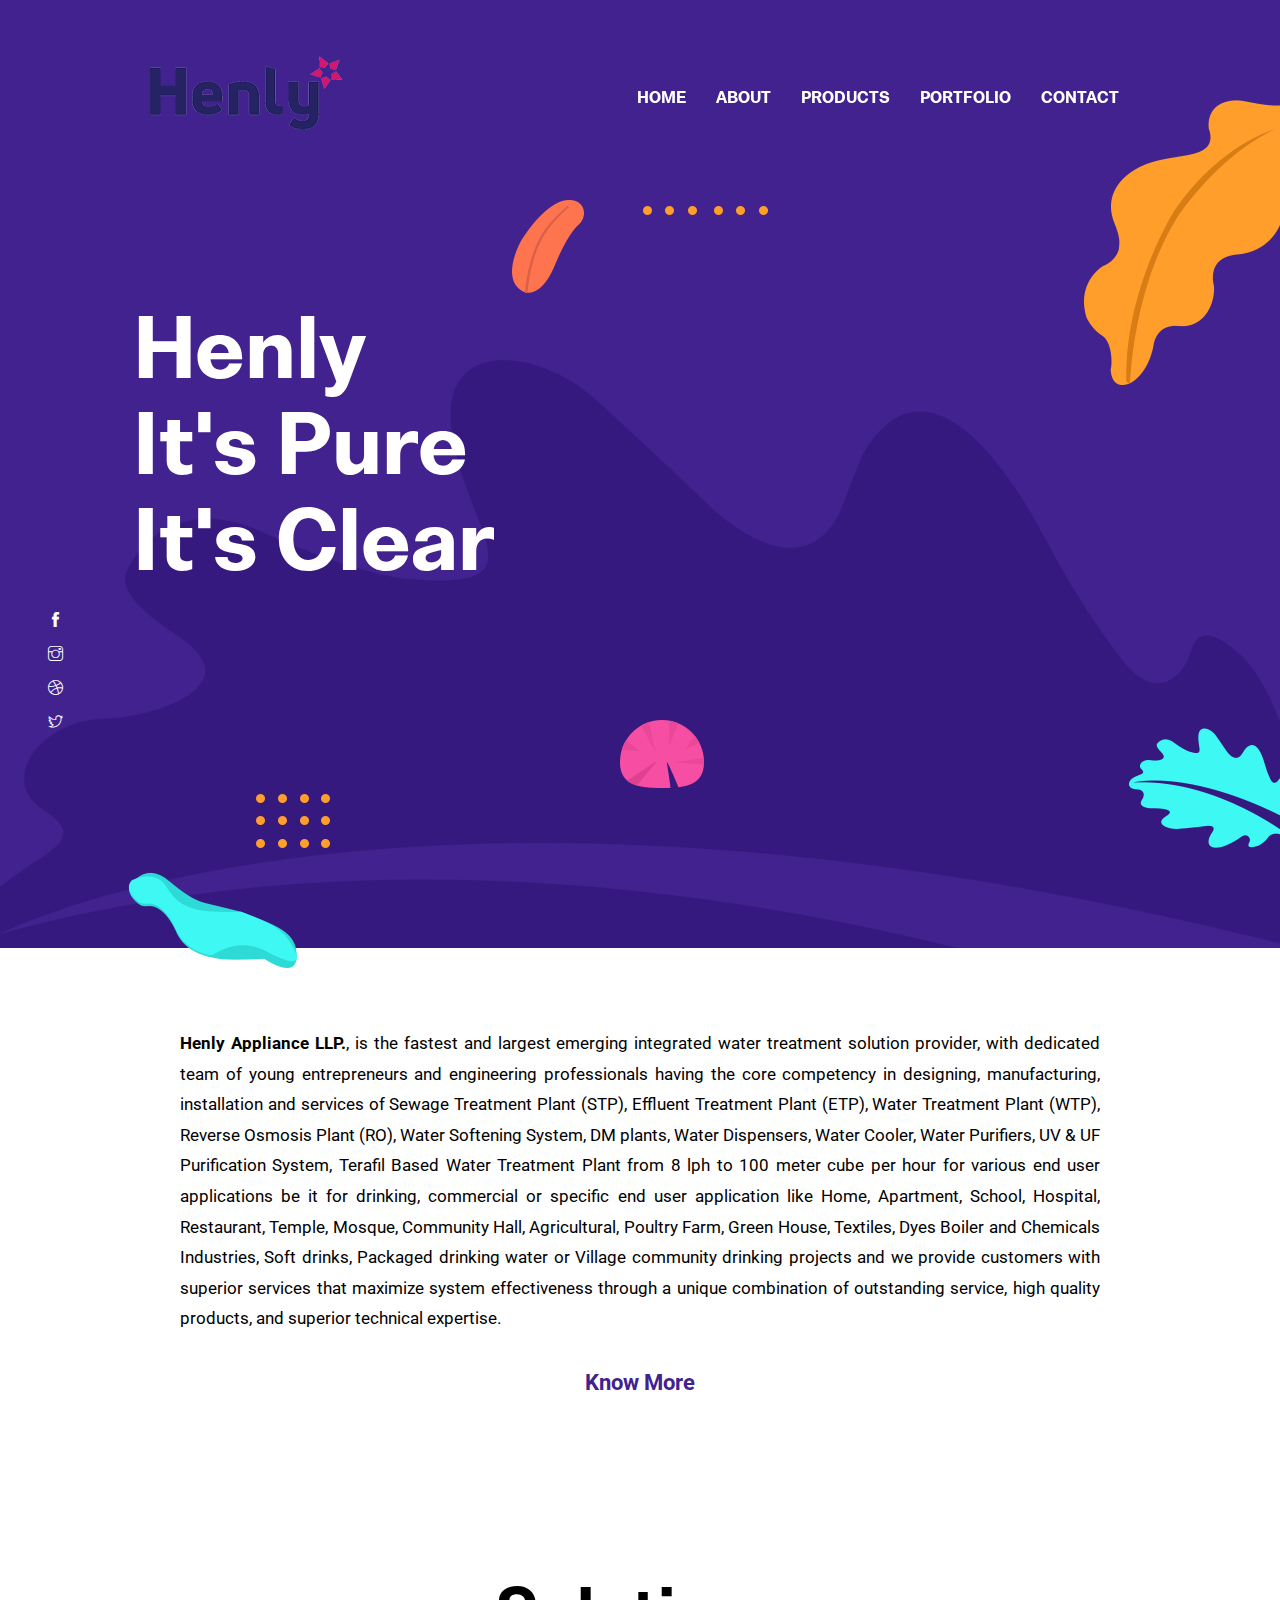
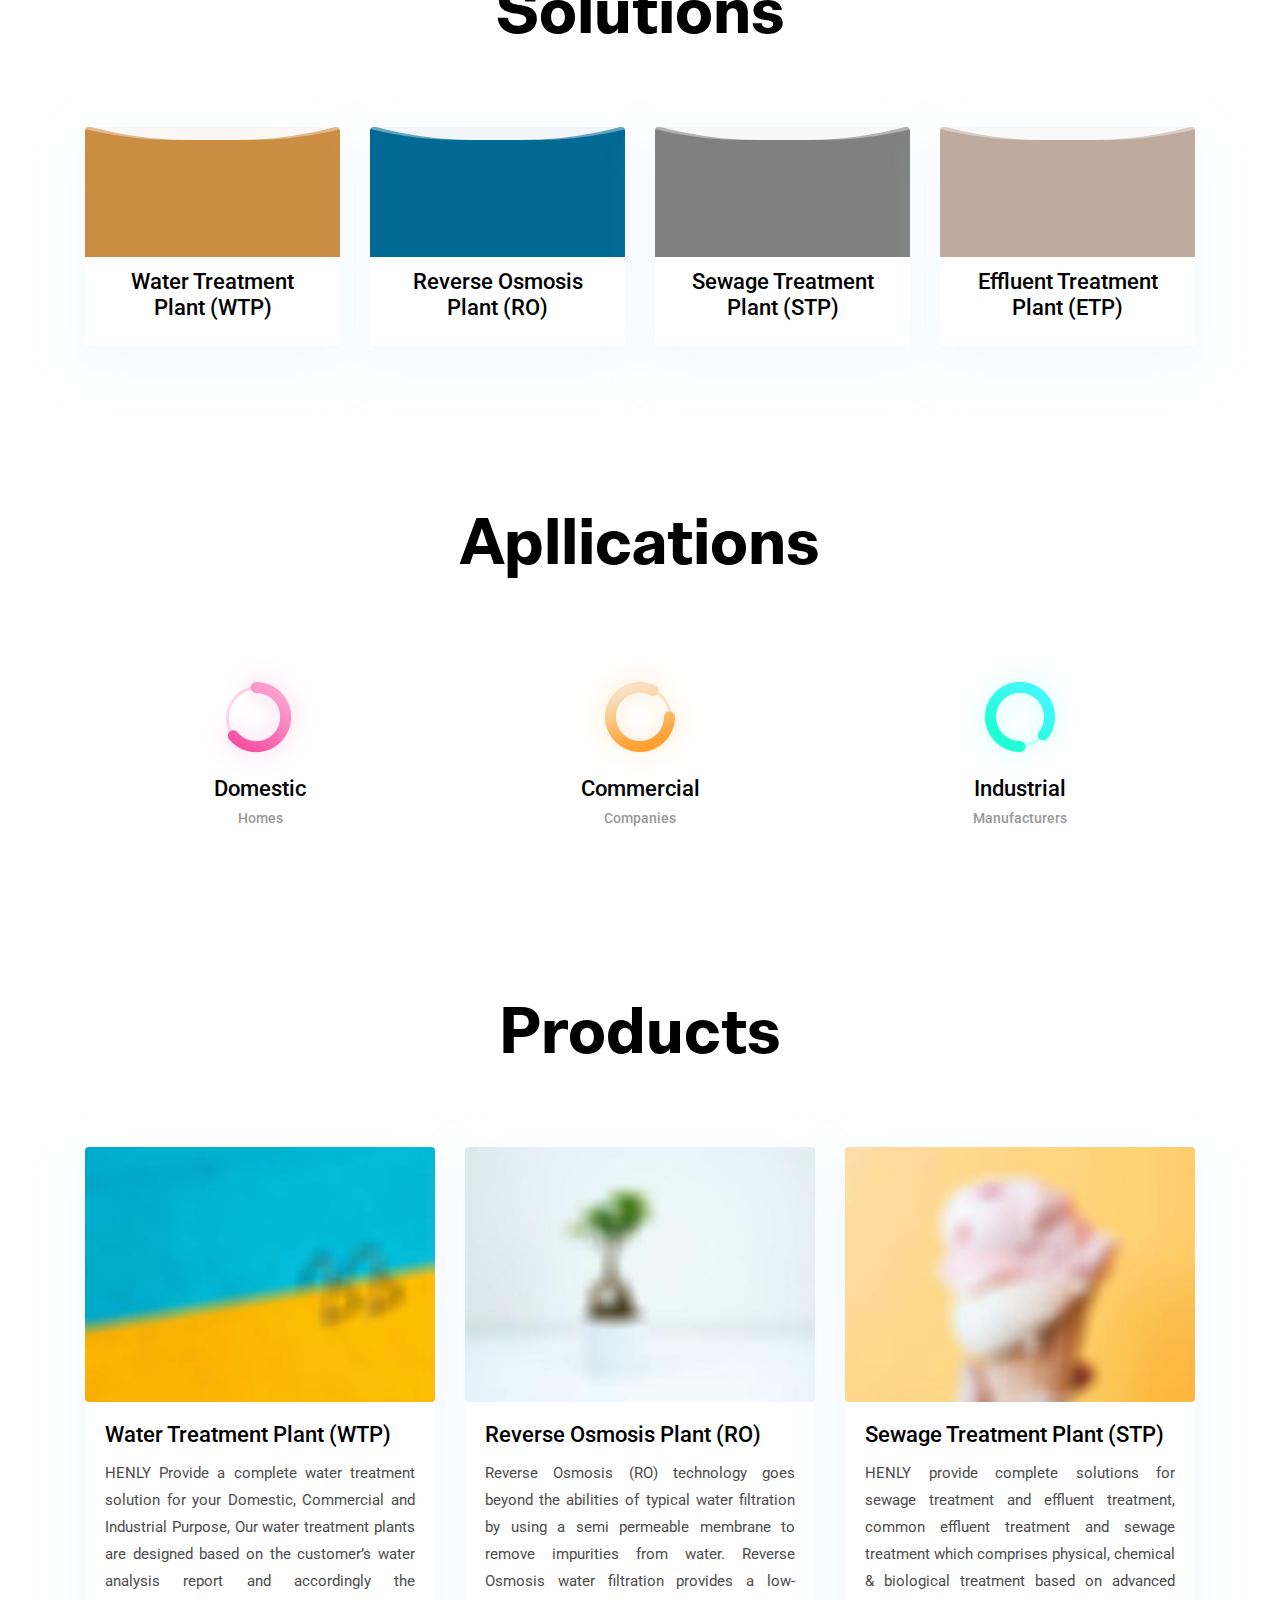
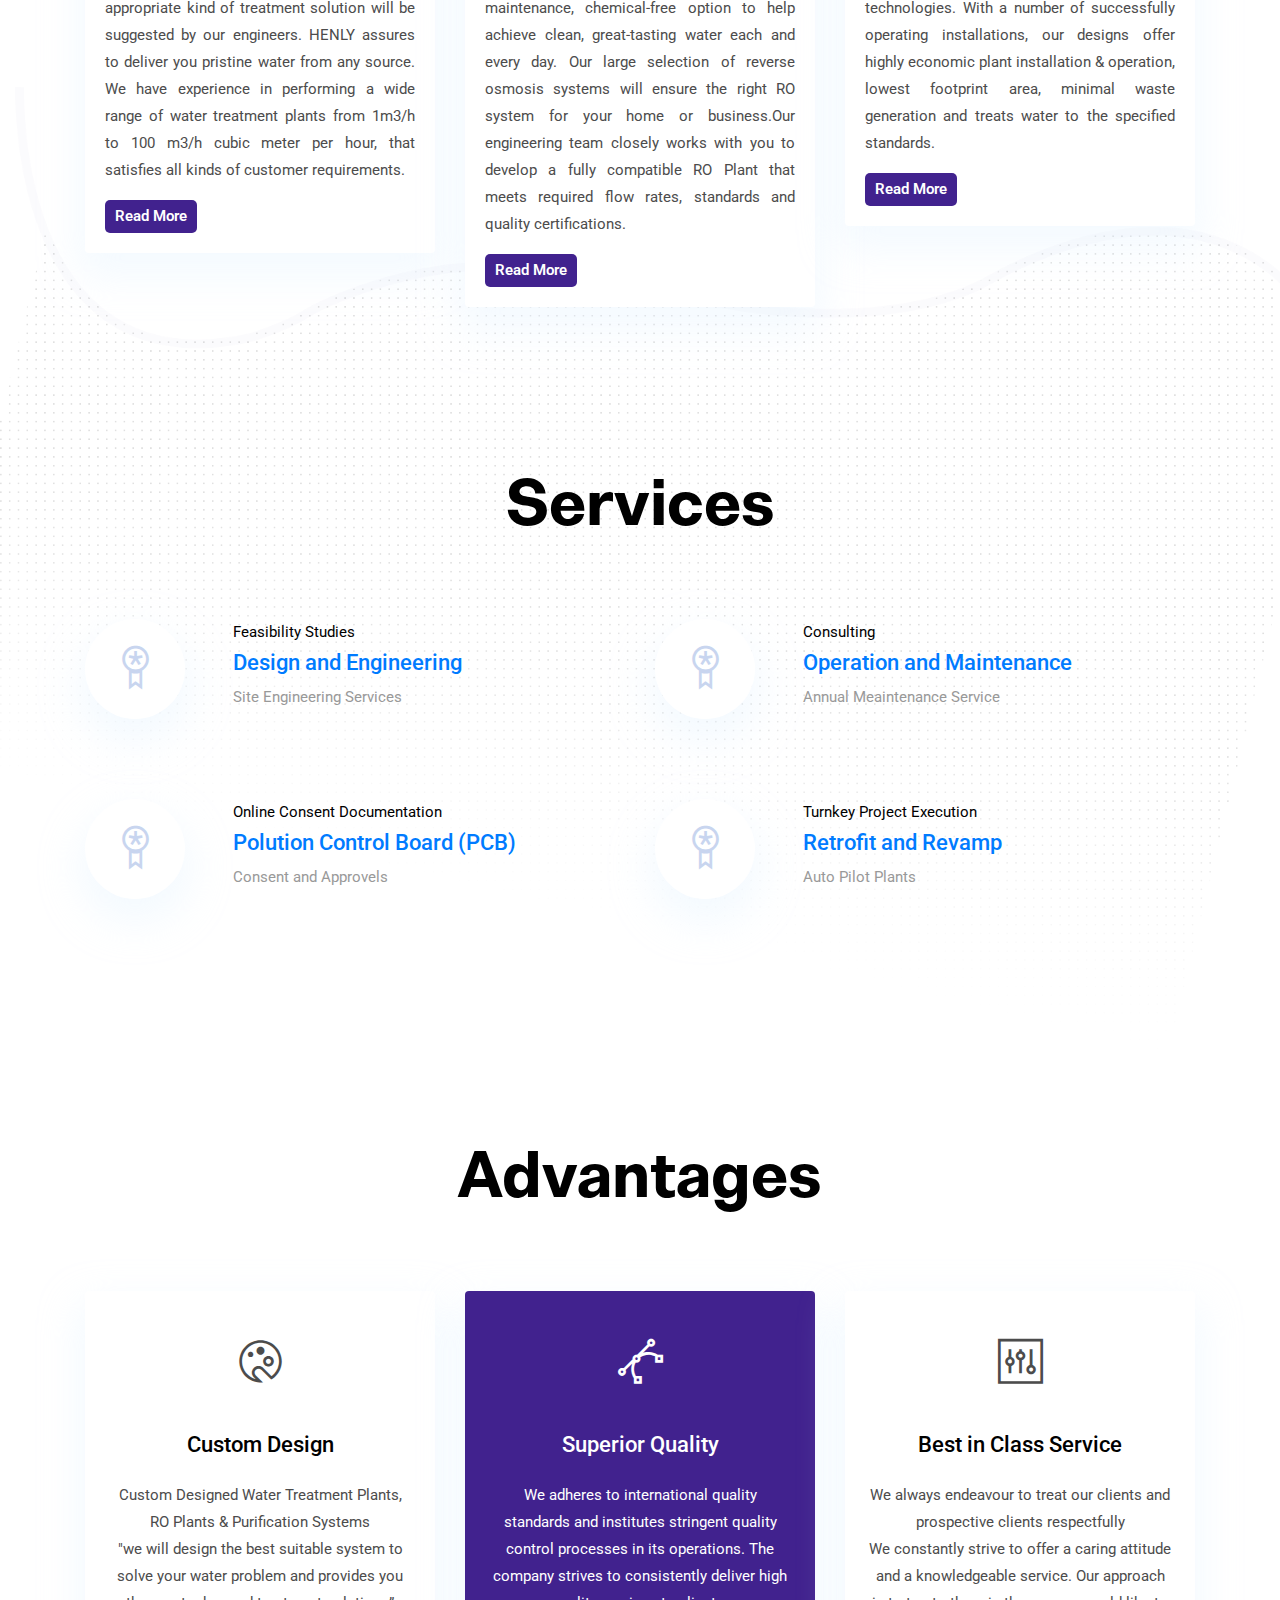
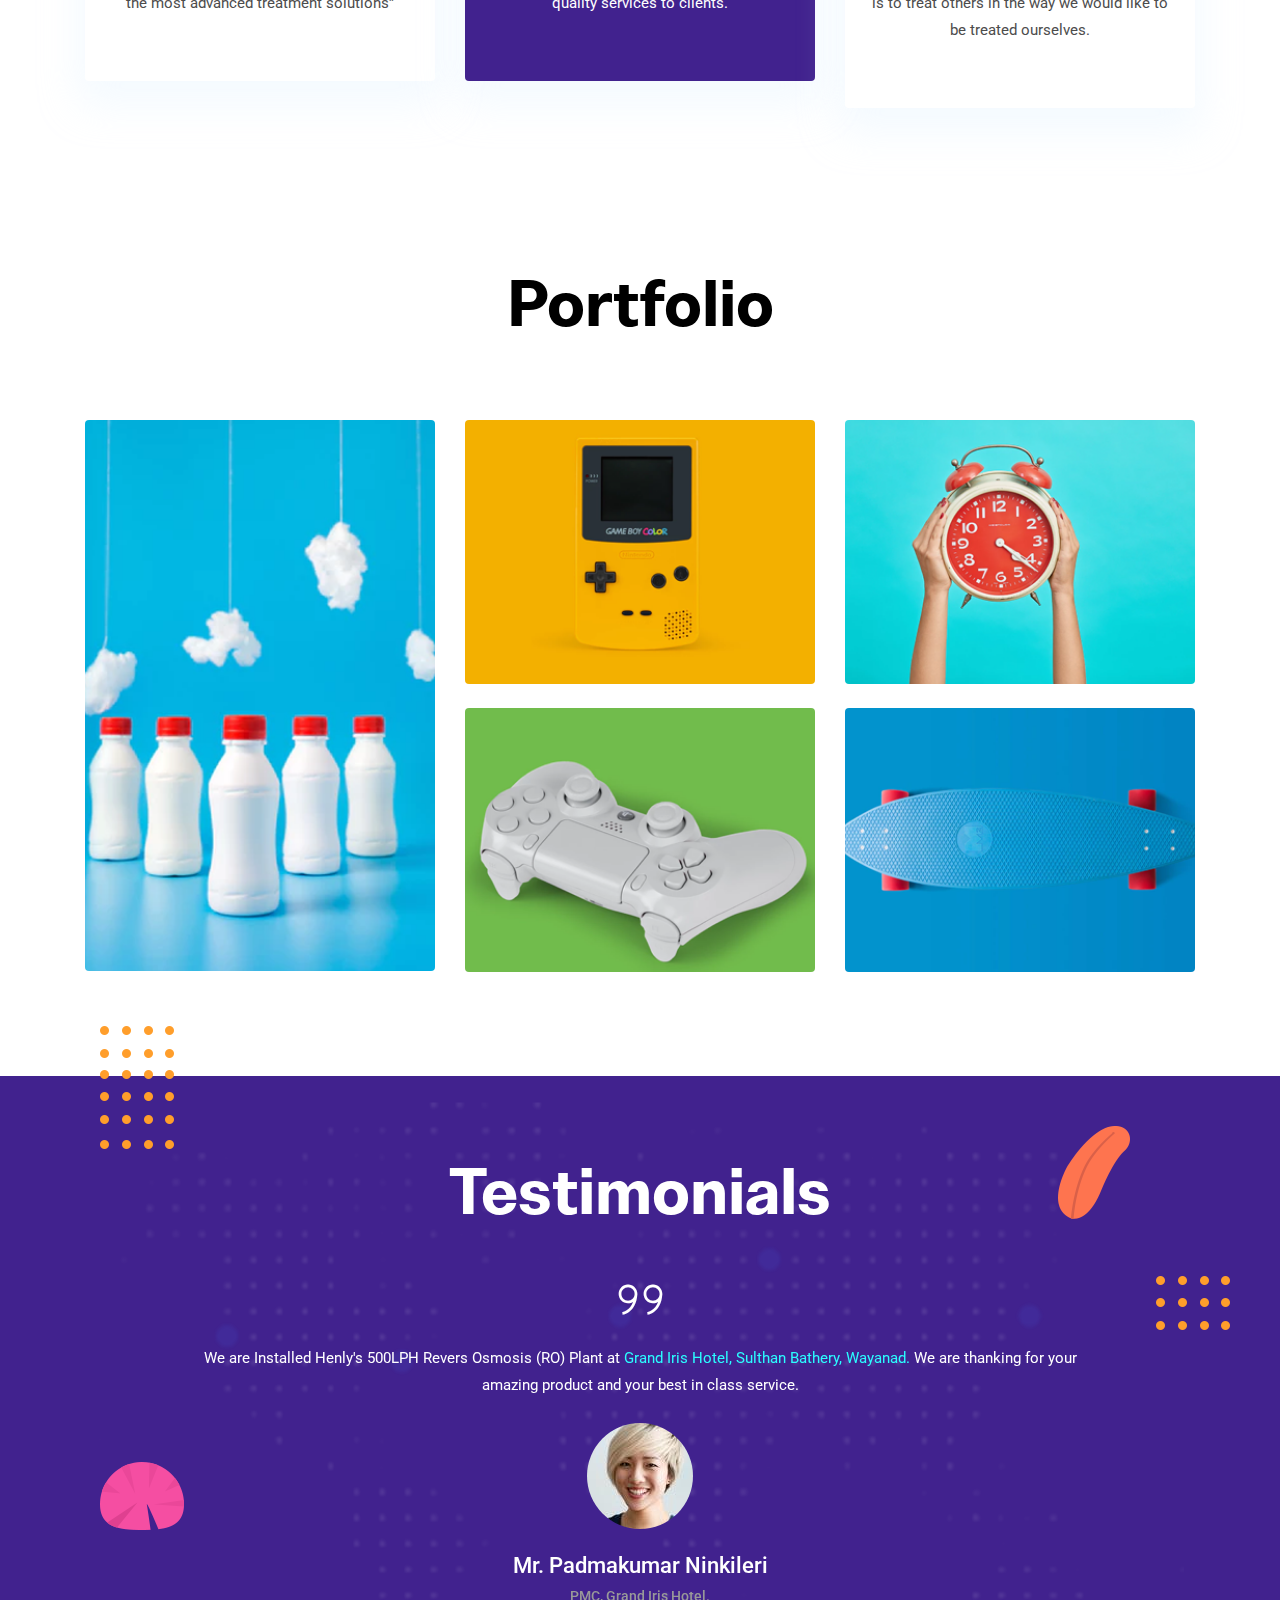
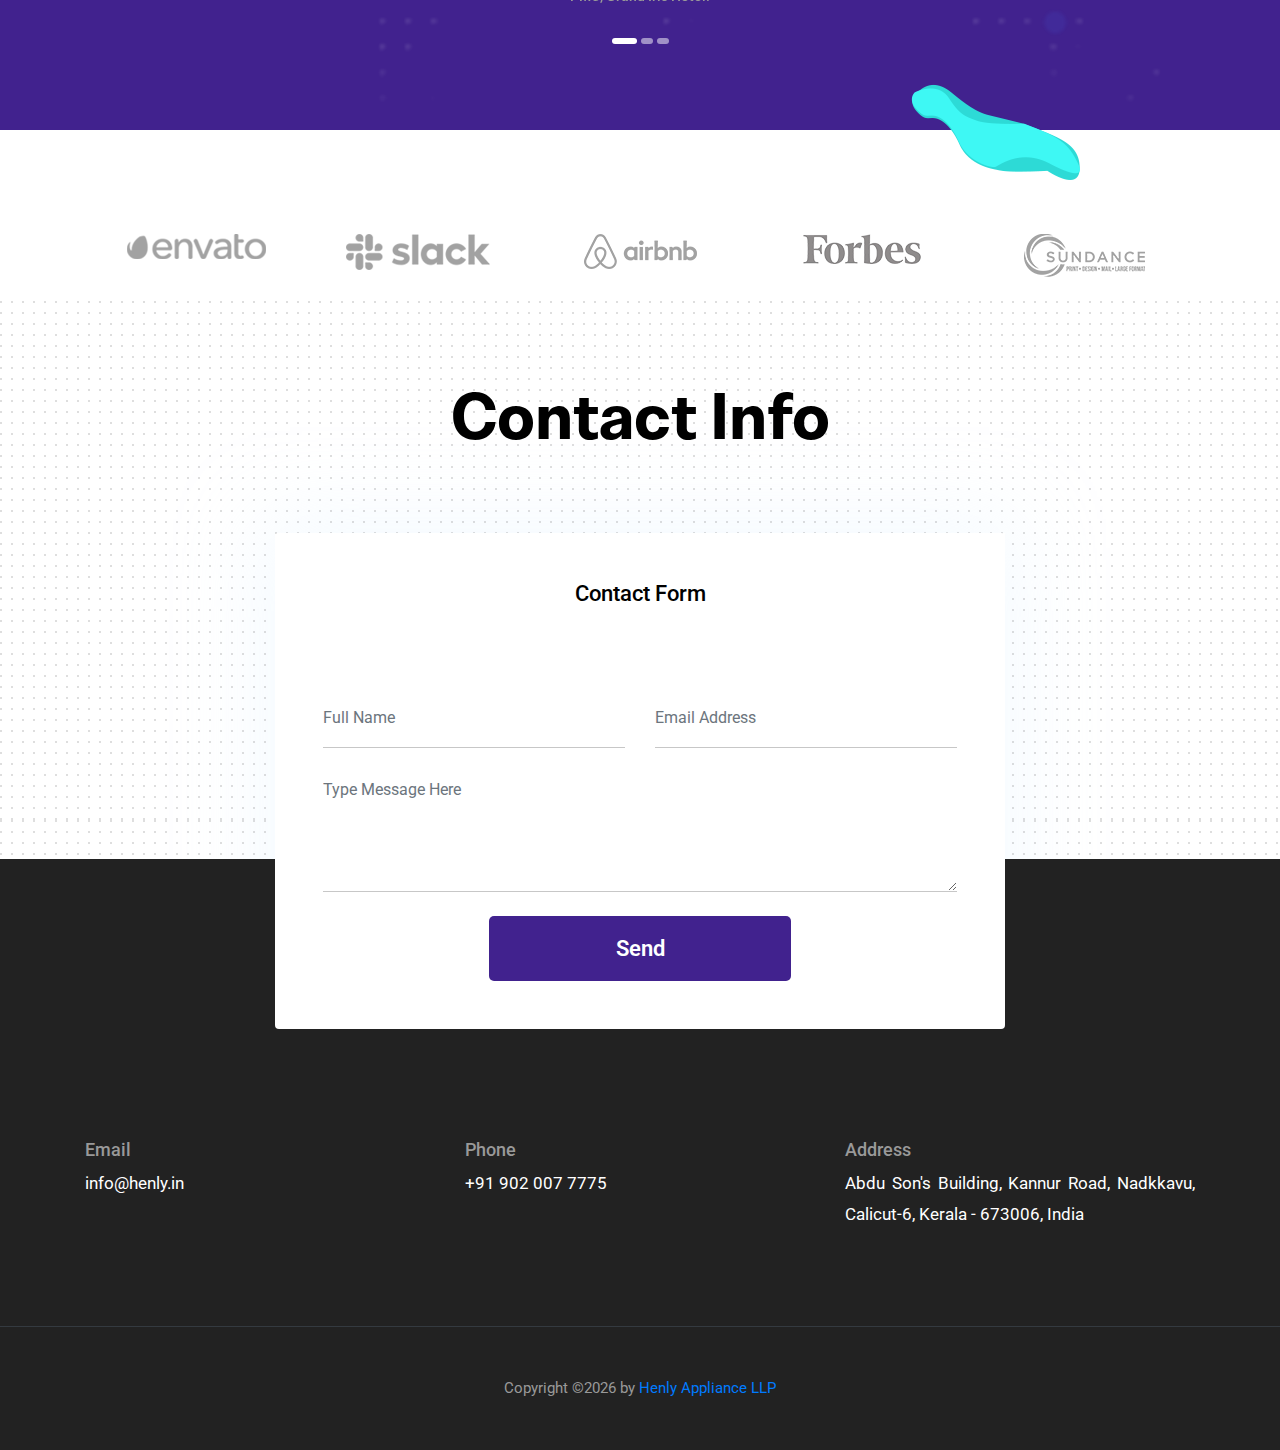
==== index.html @ 6d37acf7 "first commit" ====
<!DOCTYPE html>
<html lang="zxx">

<head>
  <meta charset="utf-8">
  <title>Henly | Home</title>

  <!-- mobile responsive meta -->
  <meta name="viewport" content="width=device-width, initial-scale=1">
  <meta name="viewport" content="width=device-width, initial-scale=1, maximum-scale=1">
  
  <!-- ** Plugins Needed for the Project ** -->
  <!-- Bootstrap -->
  <link rel="stylesheet" href="plugins/bootstrap/bootstrap.min.css">
  <!-- slick slider -->
  <link rel="stylesheet" href="plugins/slick/slick.css">
  <!-- themefy-icon -->
  <link rel="stylesheet" href="plugins/themify-icons/themify-icons.css">

  <!-- Main Stylesheet -->
  <link href="css/style.css" rel="stylesheet">
  
  <!--Favicon-->
  <link rel="shortcut icon" href="images/favicon.ico" type="image/x-icon">
  <link rel="icon" href="images/favicon.ico" type="image/x-icon">

</head>

<body>
  

<header class="navigation fixed-top">
  <nav class="navbar navbar-expand-lg navbar-dark">
    <a class="navbar-brand font-tertiary h3" href="index.html"><img src="images/logo 1.png" alt="Myself"></a>
    <button class="navbar-toggler" type="button" data-toggle="collapse" data-target="#navigation"
      aria-controls="navigation" aria-expanded="false" aria-label="Toggle navigation">
      <span class="navbar-toggler-icon"></span>
    </button>

    <div class="collapse navbar-collapse text-center" id="navigation">
      <ul class="navbar-nav ml-auto">
        <li class="nav-item active">
          <a class="nav-link" href="index.html">Home</a>
        </li>
        <li class="nav-item">
          <a class="nav-link" href="about.html">about</a>
        </li>
        <li class="nav-item">
          <a class="nav-link" href="products.html">Products</a>
        </li>
        <li class="nav-item">
          <a class="nav-link" href="portfolio.html">Portfolio</a>
        </li>
        <li class="nav-item">
          <a class="nav-link" href="contact.html">Contact</a>
        </li>
      </ul>
    </div>
  </nav>
</header>

<!-- hero area -->
<section class="hero-area bg-primary" id="parallax">
  <div class="container">
    <div class="row">
      <div class="col-lg-11 mx-auto">
        <h1 class="text-white font-tertiary">Henly <br>It's Pure <br> It's Clear</h1>
      </div>
    </div>
  </div>
  <div class="layer-bg w-100">
    <img class="img-fluid w-100" src="images/illustrations/leaf-bg.png" alt="bg-shape">
  </div>
  <div class="layer" id="l2">
    <img src="images/illustrations/dots-cyan.png" alt="bg-shape">
  </div>
  <div class="layer" id="l3">
    <img src="images/illustrations/leaf-orange.png" alt="bg-shape">
  </div>
  <div class="layer" id="l4">
    <img src="images/illustrations/dots-orange.png" alt="bg-shape">
  </div>
  <div class="layer" id="l5">
    <img src="images/illustrations/leaf-yellow.png" alt="bg-shape">
  </div>
  <div class="layer" id="l6">
    <img src="images/illustrations/leaf-cyan.png" alt="bg-shape">
  </div>
  <div class="layer" id="l7">
    <img src="images/illustrations/dots-group-orange.png" alt="bg-shape">
  </div>
  <div class="layer" id="l8">
    <img src="images/illustrations/leaf-pink-round.png" alt="bg-shape">
  </div>
  <div class="layer" id="l9">
    <img src="images/illustrations/leaf-cyan-2.png" alt="bg-shape">
  </div>
  <!-- social icon -->
  <ul class="list-unstyled ml-5 mt-3 position-relative zindex-1">
    <li class="mb-3"><a class="text-white" href="#"><i class="ti-facebook"></i></a></li>
    <li class="mb-3"><a class="text-white" href="#"><i class="ti-instagram"></i></a></li>
    <li class="mb-3"><a class="text-white" href="#"><i class="ti-dribbble"></i></a></li>
    <li class="mb-3"><a class="text-white" href="#"><i class="ti-twitter"></i></a></li>
  </ul>
  <!-- /social icon -->
</section>
<!-- /hero area -->

<!-- about -->
<section class="section">
  <div class="container">
    <div class="row">
      <div class="col-lg-10 mx-auto text-center">
        <p class="font-secondary paragraph-lg text-dark"><strong>Henly Appliance LLP.</strong>, is the fastest and largest 
          emerging integrated water treatment solution provider, with dedicated team of young entrepreneurs 
          and engineering professionals having the core competency in designing, manufacturing, installation 
          and services of Sewage Treatment Plant (STP), Effluent Treatment Plant (ETP), Water Treatment Plant 
          (WTP), Reverse Osmosis Plant (RO), Water Softening   System, DM plants, Water Dispensers, Water 
          Cooler, Water Purifiers, UV & UF Purification System, Terafil Based Water Treatment Plant from 
          8 lph to 100 meter cube per hour for various end user applications be it for drinking, commercial 
          or specific end user application like Home, Apartment, School, Hospital, Restaurant, Temple, Mosque, 
          Community Hall, Agricultural, Poultry Farm, Green House, Textiles, Dyes Boiler and Chemicals 
          Industries, Soft drinks, Packaged drinking water or Village community drinking projects and we 
          provide customers with superior  services that maximize system effectiveness through a unique 
          combination of outstanding service, high quality products, and superior technical expertise.</p>
        <a href="about.html" class="btn btn-transparent">know more</a>
      </div>
    </div>
  </div>
</section>
<!-- /about -->

<!-- skills -->
<section class="section">
  <div class="container">
    <div class="row">
      <div class="col-lg-12 text-center">
        <h2 class="section-title">Solutions</h2>
      </div>
      <div class="col-lg-3 col-sm-6 mb-4 mb-lg-0">
        <div class="card shadow text-center">
          <div class="position-relative rounded-top progress-wrapper" data-color="#ca8d42">
            <div class="wave" data-progress="90%"></div>
          </div>
          <div class="card-footer bg-white">
            <h4 class="card-title">Water Treatment Plant (WTP)</h4>
          </div>
        </div>
      </div>
      <div class="col-lg-3 col-sm-6 mb-4 mb-lg-0">
        <div class="card shadow text-center">
          <div class="position-relative rounded-top progress-wrapper" data-color="#006994">
            <div class="wave" data-progress="90%"></div>
          </div>
          <div class="card-footer bg-white">
            <h4 class="card-title">Reverse Osmosis Plant (RO)</h4>
          </div>
        </div>
      </div>
      <div class="col-lg-3 col-sm-6 mb-4 mb-lg-0">
        <div class="card shadow text-center">
          <div class="position-relative rounded-top progress-wrapper" data-color="#808080">
            <div class="wave" data-progress="90%"></div>
          </div>
          <div class="card-footer bg-white">
            <h4 class="card-title">Sewage Treatment Plant (STP)</h4>
          </div>
        </div>
      </div>
      <div class="col-lg-3 col-sm-6 mb-4 mb-lg-0">
        <div class="card shadow text-center">
          <div class="position-relative rounded-top progress-wrapper" data-color="#bfab9e">
            <div class="wave" data-progress="90%"></div>
          </div>
          <div class="card-footer bg-white">
            <h4 class="card-title">Effluent Treatment Plant (ETP)</h4>
          </div>
        </div>
      </div>
    </div>
  </div>
</section>
<!-- /skills -->

<!-- experience -->
<section class="section">
  <div class="container">
    <div class="row justify-content-around">
      <div class="col-lg-12 text-center">
        <h2 class="section-title">Apllications</h2>
      </div>
      <div class="col-lg-3 col-md-4 text-center">
        <img src="images/experience/icon-1.png" alt="icon">
        <p class="mb-0"></p>
        <h4>Domestic</h4>
        <h6 class="text-light">Homes</h6>
      </div>
      <div class="col-lg-3 col-md-4 text-center">
        <img src="images/experience/icon-2.png" alt="icon">
        <p class="mb-0"></p>
        <h4>Commercial</h4>
        <h6 class="text-light">Companies</h6>
      </div>
      <div class="col-lg-3 col-md-4 text-center">
        <img src="images/experience/icon-3.png" alt="icon">
        <p class="mb-0"></p>
        <h4>Industrial</h4>
        <h6 class="text-light">Manufacturers</h6>
      </div>
    </div>
  </div>
</section>
<!-- ./experience -->

<!-- blog -->
<section class="section">
  <div class="container">
    <div class="row">
      <div class="col-12 text-center">
        <h2 class="section-title">Products</h2>
      </div>
      <div class="col-lg-4 col-sm-6 mb-4 mb-lg-0">
        <article class="card shadow">
          <img class="rounded card-img-top" src="images/blog/post-3.jpg" alt="post-thumb">
          <div class="card-body">
            <h4 class="card-title"><a class="text-dark" href="Product-WTP.html">Water Treatment Plant (WTP)</a>
            </h4>
            <p class="cars-text">HENLY Provide a complete water treatment solution for your Domestic, Commercial and  
              Industrial Purpose, Our water treatment plants are designed based on the customer’s water analysis report and 
              accordingly the appropriate kind of treatment solution will be suggested by our engineers. HENLY assures 
              to deliver you pristine water from any source. We have experience in performing a wide range of water 
              treatment plants from 1m3/h to 100 m3/h cubic meter per hour,  that satisfies all kinds of customer
               requirements. </p>
            <a href="Product-WTP.html" class="btn btn-xs btn-primary">Read More</a>
          </div>
        </article>
      </div>
      <div class="col-lg-4 col-sm-6 mb-4 mb-lg-0">
        <article class="card shadow">
          <img class="rounded card-img-top" src="images/blog/post-4.jpg" alt="post-thumb">
          <div class="card-body">
            <h4 class="card-title"><a class="text-dark" href="Product-RO.html">Reverse Osmosis Plant (RO)</a>
            </h4>
            <p class="cars-text">Reverse Osmosis (RO) technology goes beyond the abilities of typical water 
              filtration by using a semi permeable membrane to remove impurities from water. Reverse Osmosis 
              water filtration provides a low-maintenance, chemical-free option to help achieve clean, 
              great-tasting water each and every day. Our large selection of reverse osmosis systems will ensure 
              the right RO system for your home or business.Our engineering team closely works with you to 
              develop a fully compatible RO Plant that meets required flow rates, standards and quality 
              certifications.</p>
            <a href="Product-RO.html" class="btn btn-xs btn-primary">Read More</a>
          </div>
        </article>
      </div>
      <div class="col-lg-4 col-sm-6 mb-4 mb-lg-0">
        <article class="card shadow">
          <img class="rounded card-img-top" src="images/blog/post-2.jpg" alt="post-thumb">
          <div class="card-body">
            <h4 class="card-title"><a class="text-dark" href="Product-STP.html">Sewage Treatment Plant (STP)</a>
            </h4>
            <p class="cars-text">HENLY provide complete solutions for sewage treatment and effluent treatment, 
              common effluent treatment and sewage treatment which comprises physical, chemical & biological 
              treatment based on advanced technologies. With a number of successfully operating installations, 
              our designs offer highly economic plant installation & operation, lowest footprint area, minimal 
              waste generation and treats water to the specified standards.</p>
            <a href="Product-STP.html" class="btn btn-xs btn-primary">Read More</a>
          </div>
        </article>
      </div>
    </div>
  </div>
</section>
<!-- /blog -->

<!-- education -->
<section class="section position-relative">
  <div class="container">
    <div class="row">
      <div class="col-lg-12 text-center">
        <h2 class="section-title">Services</h2>
      </div>
      <div class="col-lg-6 col-md-6 mb-80">
        <div class="d-flex">
          <div class="mr-lg-5 mr-3">
            <i class="ti-medall icon icon-light icon-bg bg-white shadow rounded-circle d-block"></i>
          </div>
          <div>
            <p class="text-dark mb-1">Feasibility Studies</p>
            <h4><a href="services.html">Design and Engineering</a></h4>
            <p class="mb-0 text-light">Site Engineering Services</p>
          </div>
        </div>
      </div>
      <div class="col-lg-6 col-md-6 mb-80">
        <div class="d-flex">
          <div class="mr-lg-5 mr-3">
            <i class="ti-medall icon icon-light icon-bg bg-white shadow rounded-circle d-block"></i>
          </div>
          <div>
            <p class="text-dark mb-1">Consulting</p>
            <h4><a href="services.html">Operation and Maintenance</a></h4>
            <p class="mb-0 text-light">Annual Meaintenance Service</p>
          </div>
        </div>
      </div>
      <div class="col-lg-6 col-md-6 mb-80">
        <div class="d-flex">
          <div class="mr-lg-5 mr-3">
            <i class="ti-medall icon icon-light icon-bg bg-white shadow rounded-circle d-block"></i>
          </div>
          <div>
            <p class="text-dark mb-1">Online Consent Documentation</p>
            <h4><a href="services.html">Polution Control Board (PCB)</a></h4>
            <p class="mb-0 text-light">Consent and Approvels</p>
          </div>
        </div>
      </div>
      <div class="col-lg-6 col-md-6 mb-80">
        <div class="d-flex">
          <div class="mr-lg-5 mr-3">
            <i class="ti-medall icon icon-light icon-bg bg-white shadow rounded-circle d-block"></i>
          </div>
          <div>
            <p class="text-dark mb-1">Turnkey Project Execution</p>
            <h4><a href="services.html">Retrofit and Revamp</a></h4>
            <p class="mb-0 text-light">Auto Pilot Plants</p>
          </div>
        </div>
      </div>
    </div>
  </div>
  <!-- bg image -->
  <img class="img-fluid edu-bg-image w-100" src="images/backgrounds/education-bg.png" alt="bg-image">
</section>
<!-- /education -->

<!-- services -->
<section class="section">
  <div class="container">
    <div class="row">
      <div class="col-12 text-center">
        <h2 class="section-title">Advantages</h2>
      </div>
      <div class="col-md-4 mb-4 mb-md-0">
        <div class="card hover-shadow shadow">
          <div class="card-body text-center px-4 py-5">
            <i class="ti-palette icon mb-5 d-inline-block"></i>
            <h4 class="mb-4">Custom Design</h4>
            <p>Custom Designed Water Treatment Plants, RO Plants & Purification Systems<br>
              "we will design the best suitable system to solve your water problem and provides you the most 
              advanced treatment solutions”<br>

            </p>
          </div>
        </div>
      </div>
      <div class="col-md-4 mb-4 mb-md-0">
        <div class="card active-bg-primary hover-shadow shadow">
          <div class="card-body text-center px-4 py-5">
            <i class="ti-vector icon mb-5 d-inline-block"></i>
            <h4 class="mb-4">Superior Quality</h4>
            <p>We adheres to international quality standards and institutes stringent quality control 
              processes in its operations. The company strives to consistently deliver high quality services 
              to clients. </p>
          </div>
        </div>
      </div>
      <div class="col-md-4 mb-4 mb-md-0">
        <div class="card hover-shadow shadow">
          <div class="card-body text-center px-4 py-5">
            <i class="ti-panel icon mb-5 d-inline-block"></i>
            <h4 class="mb-4">Best in Class Service</h4>
            <p>We always endeavour to treat our clients and prospective clients respectfully <br>
              We constantly strive to offer a caring attitude and a knowledgeable service.  Our approach is to treat others 
              in the way we would like to be treated ourselves.</p>
          </div>
        </div>
      </div>
    </div>
  </div>
</section>
<!-- /services -->

<!-- portfolio -->
<section class="section">
  <div class="container">
    <div class="row">
      <div class="col-12 text-center">
        <h2 class="section-title">Portfolio</h2>
      </div>
    </div>
    <div class="row shuffle-wrapper">
      <div class="col-lg-4 col-6 mb-4 shuffle-item">
        <div class="position-relative rounded hover-wrapper">
          <img src="images/portfolio/item-1.png" alt="portfolio-image" class="img-fluid rounded w-100">
          <div class="hover-overlay">
            <div class="hover-content">
              <a class="btn btn-light btn-sm" href="project-single.html">view project</a>
            </div>
          </div>
        </div>
      </div>
      <div class="col-lg-4 col-6 mb-4 shuffle-item">
        <div class="position-relative rounded hover-wrapper">
          <img src="images/portfolio/item-2.png" alt="portfolio-image" class="img-fluid rounded w-100">
          <div class="hover-overlay">
            <div class="hover-content">
              <a class="btn btn-light btn-sm" href="project-single.html">view project</a>
            </div>
          </div>
        </div>
      </div>
      <div class="col-lg-4 col-6 mb-4 shuffle-item">
        <div class="position-relative rounded hover-wrapper">
          <img src="images/portfolio/item-3.png" alt="portfolio-image" class="img-fluid rounded w-100">
          <div class="hover-overlay">
            <div class="hover-content">
              <a class="btn btn-light btn-sm" href="project-single.html">view project</a>
            </div>
          </div>
        </div>
      </div>
      <div class="col-lg-4 col-6 mb-4 shuffle-item">
        <div class="position-relative rounded hover-wrapper">
          <img src="images/portfolio/item-4.png" alt="portfolio-image" class="img-fluid rounded w-100">
          <div class="hover-overlay">
            <div class="hover-content">
              <a class="btn btn-light btn-sm" href="project-single.html">view project</a>
            </div>
          </div>
        </div>
      </div>
      <div class="col-lg-4 col-6 mb-4 shuffle-item">
        <div class="position-relative rounded hover-wrapper">
          <img src="images/portfolio/item-5.png" alt="portfolio-image" class="img-fluid rounded w-100">
          <div class="hover-overlay">
            <div class="hover-content">
              <a class="btn btn-light btn-sm" href="project-single.html">view project</a>
            </div>
          </div>
        </div>
      </div>
    </div>
  </div>
</section>
<!-- /portfolio -->

<!-- testimonial -->
<section class="section bg-primary position-relative testimonial-bg-shapes">
  <div class="container">
    <div class="row">
      <div class="col-12 text-center">
        <h2 class="section-title text-white mb-5">Testimonials</h2>
      </div>
      <div class="col-lg-10 mx-auto testimonial-slider">
        <!-- slider-item -->
        <div class="text-center testimonial-content">
          <i class="ti-quote-right text-white icon mb-4 d-inline-block"></i>
          <p class="text-white mb-4"> We are Installed Henly's 500LPH Revers Osmosis (RO) Plant at <strong>
            Grand Iris Hotel, Sulthan Bathery, Wayanad.</strong> We are thanking for your amazing product and 
            your best in class service.</p>
          <img class="img-fluid rounded-circle mb-4 d-inline-block" src="images/testimonial/client-1.png"
            alt="client-image">
          <h4 class="text-white">Mr. Padmakumar Ninkileri</h4>
          <h6 class="text-light mb-4">PMC, Grand Iris Hotel.</h6>
        </div>
        <!-- slider-item -->
        <div class="text-center testimonial-content">
          <i class="ti-quote-right text-white icon mb-4 d-inline-block"></i>
          <p class="text-white mb-4">Henly Appliance LLP is Commissioned 40KLD Sewage Treatment Plant at
             <strong>Igniva Hotel Cum Resorts at Calicut Airport </strong> We thanking your dedicative service.</p>
          <img class="img-fluid rounded-circle mb-4 d-inline-block" src="images/testimonial/client-1.png"
            alt="client-image">
          <h4 class="text-white">Mr. Nijesh</h4>
          <h6 class="text-light mb-4">CEO, Founder, Igniva Hotel Cum Resorts.</h6>
        </div>
        <!-- slider-item -->
        <div class="text-center testimonial-content">
          <i class="ti-quote-right text-white icon mb-4 d-inline-block"></i>
          <p class="text-white mb-4">We appriciate your quality product of Water Treatment Plant (WTP) which hasbeen installed at
            <strong>My newly constructed Villas at Calicut</strong> we are happy and thankfull on your product and services
          which you are assured to us.</p>
          <img class="img-fluid rounded-circle mb-4 d-inline-block" src="images/testimonial/client-1.png"
            alt="client-image">
          <h4 class="text-white">Mr. Abdulla Wakafi</h4>
          <h6 class="text-light mb-4">House Owner</h6>
        </div>
      </div>
    </div>
  </div>
  <!-- bg shapes -->
  <img src="images/backgrounds/map.png" alt="map" class="img-fluid bg-map">
  <img src="images/illustrations/dots-group-v.png" alt="bg-shape" class="img-fluid bg-shape-1">
  <img src="images/illustrations/leaf-orange.png" alt="bg-shape" class="img-fluid bg-shape-2">
  <img src="images/illustrations/dots-group-sm.png" alt="bg-shape" class="img-fluid bg-shape-3">
  <img src="images/illustrations/leaf-pink-round.png" alt="bg-shape" class="img-fluid bg-shape-4">
  <img src="images/illustrations/leaf-cyan.png" alt="bg-shape" class="img-fluid bg-shape-5">
</section>
<!-- /testimonial -->

<!-- client logo slider -->
<section class="section pb-0">
  <div class="container">
    <div class="client-logo-slider d-flex align-items-center">
      <a href="#" class="text-center d-block outline-0 p-4"><img class="d-unset img-fluid"
          src="images/clients-logo/client-logo-1.png" alt="client-logo"></a>
      <a href="#" class="text-center d-block outline-0 p-4"><img class="d-unset img-fluid"
          src="images/clients-logo/client-logo-2.png" alt="client-logo"></a>
      <a href="#" class="text-center d-block outline-0 p-4"><img class="d-unset img-fluid"
          src="images/clients-logo/client-logo-3.png" alt="client-logo"></a>
      <a href="#" class="text-center d-block outline-0 p-4"><img class="d-unset img-fluid"
          src="images/clients-logo/client-logo-4.png" alt="client-logo"></a>
      <a href="#" class="text-center d-block outline-0 p-4"><img class="d-unset img-fluid"
          src="images/clients-logo/client-logo-5.png" alt="client-logo"></a>
      <a href="#" class="text-center d-block outline-0 p-4"><img class="d-unset img-fluid"
          src="images/clients-logo/client-logo-1.png" alt="client-logo"></a>
      <a href="#" class="text-center d-block outline-0 p-4"><img class="d-unset img-fluid"
          src="images/clients-logo/client-logo-2.png" alt="client-logo"></a>
      <a href="#" class="text-center d-block outline-0 p-4"><img class="d-unset img-fluid"
          src="images/clients-logo/client-logo-3.png" alt="client-logo"></a>
      <a href="#" class="text-center d-block outline-0 p-4"><img class="d-unset img-fluid"
          src="images/clients-logo/client-logo-4.png" alt="client-logo"></a>
      <a href="#" class="text-center d-block outline-0 p-4"><img class="d-unset img-fluid"
          src="images/clients-logo/client-logo-5.png" alt="client-logo"></a>
    </div>
  </div>
</section>
<!-- /client logo slider -->

<!-- contact -->
<section class="section section-on-footer" data-background="images/backgrounds/bg-dots.png">
  <div class="container">
    <div class="row">
      <div class="col-12 text-center">
        <h2 class="section-title">Contact Info</h2>
      </div>
      <div class="col-lg-8 mx-auto">
        <div class="bg-white rounded text-center p-5 shadow-down">
          <h4 class="mb-80">Contact Form</h4>
          <form action="#" class="row">
            <div class="col-md-6">
              <input type="text" id="name" name="name" placeholder="Full Name" class="form-control px-0 mb-4">
            </div>
            <div class="col-md-6">
              <input type="email" id="email" name="email" placeholder="Email Address" class="form-control px-0 mb-4">
            </div>
            <div class="col-12">
              <textarea name="message" id="message" class="form-control px-0 mb-4"
                placeholder="Type Message Here"></textarea>
            </div>
            <div class="col-lg-6 col-10 mx-auto">
              <button class="btn btn-primary w-100">send</button>
            </div>
          </form>
        </div>
      </div>
    </div>
  </div>
</section>
<!-- /contact -->

<!-- footer -->
<footer class="bg-dark footer-section">
  <div class="section">
    <div class="container">
      <div class="row">
        <div class="col-md-4">
          <h5 class="text-light">Email</h5>
          <p class="text-white paragraph-lg font-secondary">info@henly.in</p>
        </div>
        <div class="col-md-4">
          <h5 class="text-light">Phone</h5>
          <p class="text-white paragraph-lg font-secondary">+91 902 007 7775</p>
        </div>
        <div class="col-md-4">
          <h5 class="text-light">Address</h5>
          <p class="text-white paragraph-lg font-secondary">Abdu Son's Building, Kannur Road, 
            Nadkkavu, Calicut-6, Kerala - 673006, India</p>
        </div>
      </div>
    </div>
  </div>
  <div class="border-top text-center border-dark py-5">
    <p class="mb-0 text-light">Copyright ©<script>
        var CurrentYear = new Date().getFullYear()
        document.write(CurrentYear)
      </script> by <a href="https://henly.co">Henly Appliance LLP</a></p>
  </div>
</footer>
<!-- /footer -->

<!-- jQuery -->
<script src="plugins/jQuery/jquery.min.js"></script>
<!-- Bootstrap JS -->
<script src="plugins/bootstrap/bootstrap.min.js"></script>
<!-- slick slider -->
<script src="plugins/slick/slick.min.js"></script>
<!-- filter -->
<script src="plugins/shuffle/shuffle.min.js"></script>

<!-- Main Script -->
<script src="js/script.js"></script>

</body>
</html>
---- plugins/themify-icons/themify-icons.css ----
@font-face{font-family:themify;src:url(fonts/themify.eot?-fvbane);src:url(fonts/themify.eot?#iefix-fvbane) format('embedded-opentype'),url(fonts/themify.woff?-fvbane) format('woff'),url(fonts/themify.ttf?-fvbane) format('truetype'),url(fonts/themify.svg?-fvbane#themify) format('svg');font-weight:400;font-style:normal}[class*=" ti-"],[class^=ti-]{font-family:themify;speak:none;font-style:normal;font-weight:400;font-variant:normal;text-transform:none;line-height:1;-webkit-font-smoothing:antialiased;-moz-osx-font-smoothing:grayscale}.ti-wand:before{content:"\e600"}.ti-volume:before{content:"\e601"}.ti-user:before{content:"\e602"}.ti-unlock:before{content:"\e603"}.ti-unlink:before{content:"\e604"}.ti-trash:before{content:"\e605"}.ti-thought:before{content:"\e606"}.ti-target:before{content:"\e607"}.ti-tag:before{content:"\e608"}.ti-tablet:before{content:"\e609"}.ti-star:before{content:"\e60a"}.ti-spray:before{content:"\e60b"}.ti-signal:before{content:"\e60c"}.ti-shopping-cart:before{content:"\e60d"}.ti-shopping-cart-full:before{content:"\e60e"}.ti-settings:before{content:"\e60f"}.ti-search:before{content:"\e610"}.ti-zoom-in:before{content:"\e611"}.ti-zoom-out:before{content:"\e612"}.ti-cut:before{content:"\e613"}.ti-ruler:before{content:"\e614"}.ti-ruler-pencil:before{content:"\e615"}.ti-ruler-alt:before{content:"\e616"}.ti-bookmark:before{content:"\e617"}.ti-bookmark-alt:before{content:"\e618"}.ti-reload:before{content:"\e619"}.ti-plus:before{content:"\e61a"}.ti-pin:before{content:"\e61b"}.ti-pencil:before{content:"\e61c"}.ti-pencil-alt:before{content:"\e61d"}.ti-paint-roller:before{content:"\e61e"}.ti-paint-bucket:before{content:"\e61f"}.ti-na:before{content:"\e620"}.ti-mobile:before{content:"\e621"}.ti-minus:before{content:"\e622"}.ti-medall:before{content:"\e623"}.ti-medall-alt:before{content:"\e624"}.ti-marker:before{content:"\e625"}.ti-marker-alt:before{content:"\e626"}.ti-arrow-up:before{content:"\e627"}.ti-arrow-right:before{content:"\e628"}.ti-arrow-left:before{content:"\e629"}.ti-arrow-down:before{content:"\e62a"}.ti-lock:before{content:"\e62b"}.ti-location-arrow:before{content:"\e62c"}.ti-link:before{content:"\e62d"}.ti-layout:before{content:"\e62e"}.ti-layers:before{content:"\e62f"}.ti-layers-alt:before{content:"\e630"}.ti-key:before{content:"\e631"}.ti-import:before{content:"\e632"}.ti-image:before{content:"\e633"}.ti-heart:before{content:"\e634"}.ti-heart-broken:before{content:"\e635"}.ti-hand-stop:before{content:"\e636"}.ti-hand-open:before{content:"\e637"}.ti-hand-drag:before{content:"\e638"}.ti-folder:before{content:"\e639"}.ti-flag:before{content:"\e63a"}.ti-flag-alt:before{content:"\e63b"}.ti-flag-alt-2:before{content:"\e63c"}.ti-eye:before{content:"\e63d"}.ti-export:before{content:"\e63e"}.ti-exchange-vertical:before{content:"\e63f"}.ti-desktop:before{content:"\e640"}.ti-cup:before{content:"\e641"}.ti-crown:before{content:"\e642"}.ti-comments:before{content:"\e643"}.ti-comment:before{content:"\e644"}.ti-comment-alt:before{content:"\e645"}.ti-close:before{content:"\e646"}.ti-clip:before{content:"\e647"}.ti-angle-up:before{content:"\e648"}.ti-angle-right:before{content:"\e649"}.ti-angle-left:before{content:"\e64a"}.ti-angle-down:before{content:"\e64b"}.ti-check:before{content:"\e64c"}.ti-check-box:before{content:"\e64d"}.ti-camera:before{content:"\e64e"}.ti-announcement:before{content:"\e64f"}.ti-brush:before{content:"\e650"}.ti-briefcase:before{content:"\e651"}.ti-bolt:before{content:"\e652"}.ti-bolt-alt:before{content:"\e653"}.ti-blackboard:before{content:"\e654"}.ti-bag:before{content:"\e655"}.ti-move:before{content:"\e656"}.ti-arrows-vertical:before{content:"\e657"}.ti-arrows-horizontal:before{content:"\e658"}.ti-fullscreen:before{content:"\e659"}.ti-arrow-top-right:before{content:"\e65a"}.ti-arrow-top-left:before{content:"\e65b"}.ti-arrow-circle-up:before{content:"\e65c"}.ti-arrow-circle-right:before{content:"\e65d"}.ti-arrow-circle-left:before{content:"\e65e"}.ti-arrow-circle-down:before{content:"\e65f"}.ti-angle-double-up:before{content:"\e660"}.ti-angle-double-right:before{content:"\e661"}.ti-angle-double-left:before{content:"\e662"}.ti-angle-double-down:before{content:"\e663"}.ti-zip:before{content:"\e664"}.ti-world:before{content:"\e665"}.ti-wheelchair:before{content:"\e666"}.ti-view-list:before{content:"\e667"}.ti-view-list-alt:before{content:"\e668"}.ti-view-grid:before{content:"\e669"}.ti-uppercase:before{content:"\e66a"}.ti-upload:before{content:"\e66b"}.ti-underline:before{content:"\e66c"}.ti-truck:before{content:"\e66d"}.ti-timer:before{content:"\e66e"}.ti-ticket:before{content:"\e66f"}.ti-thumb-up:before{content:"\e670"}.ti-thumb-down:before{content:"\e671"}.ti-text:before{content:"\e672"}.ti-stats-up:before{content:"\e673"}.ti-stats-down:before{content:"\e674"}.ti-split-v:before{content:"\e675"}.ti-split-h:before{content:"\e676"}.ti-smallcap:before{content:"\e677"}.ti-shine:before{content:"\e678"}.ti-shift-right:before{content:"\e679"}.ti-shift-left:before{content:"\e67a"}.ti-shield:before{content:"\e67b"}.ti-notepad:before{content:"\e67c"}.ti-server:before{content:"\e67d"}.ti-quote-right:before{content:"\e67e"}.ti-quote-left:before{content:"\e67f"}.ti-pulse:before{content:"\e680"}.ti-printer:before{content:"\e681"}.ti-power-off:before{content:"\e682"}.ti-plug:before{content:"\e683"}.ti-pie-chart:before{content:"\e684"}.ti-paragraph:before{content:"\e685"}.ti-panel:before{content:"\e686"}.ti-package:before{content:"\e687"}.ti-music:before{content:"\e688"}.ti-music-alt:before{content:"\e689"}.ti-mouse:before{content:"\e68a"}.ti-mouse-alt:before{content:"\e68b"}.ti-money:before{content:"\e68c"}.ti-microphone:before{content:"\e68d"}.ti-menu:before{content:"\e68e"}.ti-menu-alt:before{content:"\e68f"}.ti-map:before{content:"\e690"}.ti-map-alt:before{content:"\e691"}.ti-loop:before{content:"\e692"}.ti-location-pin:before{content:"\e693"}.ti-list:before{content:"\e694"}.ti-light-bulb:before{content:"\e695"}.ti-Italic:before{content:"\e696"}.ti-info:before{content:"\e697"}.ti-infinite:before{content:"\e698"}.ti-id-badge:before{content:"\e699"}.ti-hummer:before{content:"\e69a"}.ti-home:before{content:"\e69b"}.ti-help:before{content:"\e69c"}.ti-headphone:before{content:"\e69d"}.ti-harddrives:before{content:"\e69e"}.ti-harddrive:before{content:"\e69f"}.ti-gift:before{content:"\e6a0"}.ti-game:before{content:"\e6a1"}.ti-filter:before{content:"\e6a2"}.ti-files:before{content:"\e6a3"}.ti-file:before{content:"\e6a4"}.ti-eraser:before{content:"\e6a5"}.ti-envelope:before{content:"\e6a6"}.ti-download:before{content:"\e6a7"}.ti-direction:before{content:"\e6a8"}.ti-direction-alt:before{content:"\e6a9"}.ti-dashboard:before{content:"\e6aa"}.ti-control-stop:before{content:"\e6ab"}.ti-control-shuffle:before{content:"\e6ac"}.ti-control-play:before{content:"\e6ad"}.ti-control-pause:before{content:"\e6ae"}.ti-control-forward:before{content:"\e6af"}.ti-control-backward:before{content:"\e6b0"}.ti-cloud:before{content:"\e6b1"}.ti-cloud-up:before{content:"\e6b2"}.ti-cloud-down:before{content:"\e6b3"}.ti-clipboard:before{content:"\e6b4"}.ti-car:before{content:"\e6b5"}.ti-calendar:before{content:"\e6b6"}.ti-book:before{content:"\e6b7"}.ti-bell:before{content:"\e6b8"}.ti-basketball:before{content:"\e6b9"}.ti-bar-chart:before{content:"\e6ba"}.ti-bar-chart-alt:before{content:"\e6bb"}.ti-back-right:before{content:"\e6bc"}.ti-back-left:before{content:"\e6bd"}.ti-arrows-corner:before{content:"\e6be"}.ti-archive:before{content:"\e6bf"}.ti-anchor:before{content:"\e6c0"}.ti-align-right:before{content:"\e6c1"}.ti-align-left:before{content:"\e6c2"}.ti-align-justify:before{content:"\e6c3"}.ti-align-center:before{content:"\e6c4"}.ti-alert:before{content:"\e6c5"}.ti-alarm-clock:before{content:"\e6c6"}.ti-agenda:before{content:"\e6c7"}.ti-write:before{content:"\e6c8"}.ti-window:before{content:"\e6c9"}.ti-widgetized:before{content:"\e6ca"}.ti-widget:before{content:"\e6cb"}.ti-widget-alt:before{content:"\e6cc"}.ti-wallet:before{content:"\e6cd"}.ti-video-clapper:before{content:"\e6ce"}.ti-video-camera:before{content:"\e6cf"}.ti-vector:before{content:"\e6d0"}.ti-themify-logo:before{content:"\e6d1"}.ti-themify-favicon:before{content:"\e6d2"}.ti-themify-favicon-alt:before{content:"\e6d3"}.ti-support:before{content:"\e6d4"}.ti-stamp:before{content:"\e6d5"}.ti-split-v-alt:before{content:"\e6d6"}.ti-slice:before{content:"\e6d7"}.ti-shortcode:before{content:"\e6d8"}.ti-shift-right-alt:before{content:"\e6d9"}.ti-shift-left-alt:before{content:"\e6da"}.ti-ruler-alt-2:before{content:"\e6db"}.ti-receipt:before{content:"\e6dc"}.ti-pin2:before{content:"\e6dd"}.ti-pin-alt:before{content:"\e6de"}.ti-pencil-alt2:before{content:"\e6df"}.ti-palette:before{content:"\e6e0"}.ti-more:before{content:"\e6e1"}.ti-more-alt:before{content:"\e6e2"}.ti-microphone-alt:before{content:"\e6e3"}.ti-magnet:before{content:"\e6e4"}.ti-line-double:before{content:"\e6e5"}.ti-line-dotted:before{content:"\e6e6"}.ti-line-dashed:before{content:"\e6e7"}.ti-layout-width-full:before{content:"\e6e8"}.ti-layout-width-default:before{content:"\e6e9"}.ti-layout-width-default-alt:before{content:"\e6ea"}.ti-layout-tab:before{content:"\e6eb"}.ti-layout-tab-window:before{content:"\e6ec"}.ti-layout-tab-v:before{content:"\e6ed"}.ti-layout-tab-min:before{content:"\e6ee"}.ti-layout-slider:before{content:"\e6ef"}.ti-layout-slider-alt:before{content:"\e6f0"}.ti-layout-sidebar-right:before{content:"\e6f1"}.ti-layout-sidebar-none:before{content:"\e6f2"}.ti-layout-sidebar-left:before{content:"\e6f3"}.ti-layout-placeholder:before{content:"\e6f4"}.ti-layout-menu:before{content:"\e6f5"}.ti-layout-menu-v:before{content:"\e6f6"}.ti-layout-menu-separated:before{content:"\e6f7"}.ti-layout-menu-full:before{content:"\e6f8"}.ti-layout-media-right-alt:before{content:"\e6f9"}.ti-layout-media-right:before{content:"\e6fa"}.ti-layout-media-overlay:before{content:"\e6fb"}.ti-layout-media-overlay-alt:before{content:"\e6fc"}.ti-layout-media-overlay-alt-2:before{content:"\e6fd"}.ti-layout-media-left-alt:before{content:"\e6fe"}.ti-layout-media-left:before{content:"\e6ff"}.ti-layout-media-center-alt:before{content:"\e700"}.ti-layout-media-center:before{content:"\e701"}.ti-layout-list-thumb:before{content:"\e702"}.ti-layout-list-thumb-alt:before{content:"\e703"}.ti-layout-list-post:before{content:"\e704"}.ti-layout-list-large-image:before{content:"\e705"}.ti-layout-line-solid:before{content:"\e706"}.ti-layout-grid4:before{content:"\e707"}.ti-layout-grid3:before{content:"\e708"}.ti-layout-grid2:before{content:"\e709"}.ti-layout-grid2-thumb:before{content:"\e70a"}.ti-layout-cta-right:before{content:"\e70b"}.ti-layout-cta-left:before{content:"\e70c"}.ti-layout-cta-center:before{content:"\e70d"}.ti-layout-cta-btn-right:before{content:"\e70e"}.ti-layout-cta-btn-left:before{content:"\e70f"}.ti-layout-column4:before{content:"\e710"}.ti-layout-column3:before{content:"\e711"}.ti-layout-column2:before{content:"\e712"}.ti-layout-accordion-separated:before{content:"\e713"}.ti-layout-accordion-merged:before{content:"\e714"}.ti-layout-accordion-list:before{content:"\e715"}.ti-ink-pen:before{content:"\e716"}.ti-info-alt:before{content:"\e717"}.ti-help-alt:before{content:"\e718"}.ti-headphone-alt:before{content:"\e719"}.ti-hand-point-up:before{content:"\e71a"}.ti-hand-point-right:before{content:"\e71b"}.ti-hand-point-left:before{content:"\e71c"}.ti-hand-point-down:before{content:"\e71d"}.ti-gallery:before{content:"\e71e"}.ti-face-smile:before{content:"\e71f"}.ti-face-sad:before{content:"\e720"}.ti-credit-card:before{content:"\e721"}.ti-control-skip-forward:before{content:"\e722"}.ti-control-skip-backward:before{content:"\e723"}.ti-control-record:before{content:"\e724"}.ti-control-eject:before{content:"\e725"}.ti-comments-smiley:before{content:"\e726"}.ti-brush-alt:before{content:"\e727"}.ti-youtube:before{content:"\e728"}.ti-vimeo:before{content:"\e729"}.ti-twitter:before{content:"\e72a"}.ti-time:before{content:"\e72b"}.ti-tumblr:before{content:"\e72c"}.ti-skype:before{content:"\e72d"}.ti-share:before{content:"\e72e"}.ti-share-alt:before{content:"\e72f"}.ti-rocket:before{content:"\e730"}.ti-pinterest:before{content:"\e731"}.ti-new-window:before{content:"\e732"}.ti-microsoft:before{content:"\e733"}.ti-list-ol:before{content:"\e734"}.ti-linkedin:before{content:"\e735"}.ti-layout-sidebar-2:before{content:"\e736"}.ti-layout-grid4-alt:before{content:"\e737"}.ti-layout-grid3-alt:before{content:"\e738"}.ti-layout-grid2-alt:before{content:"\e739"}.ti-layout-column4-alt:before{content:"\e73a"}.ti-layout-column3-alt:before{content:"\e73b"}.ti-layout-column2-alt:before{content:"\e73c"}.ti-instagram:before{content:"\e73d"}.ti-google:before{content:"\e73e"}.ti-github:before{content:"\e73f"}.ti-flickr:before{content:"\e740"}.ti-facebook:before{content:"\e741"}.ti-dropbox:before{content:"\e742"}.ti-dribbble:before{content:"\e743"}.ti-apple:before{content:"\e744"}.ti-android:before{content:"\e745"}.ti-save:before{content:"\e746"}.ti-save-alt:before{content:"\e747"}.ti-yahoo:before{content:"\e748"}.ti-wordpress:before{content:"\e749"}.ti-vimeo-alt:before{content:"\e74a"}.ti-twitter-alt:before{content:"\e74b"}.ti-tumblr-alt:before{content:"\e74c"}.ti-trello:before{content:"\e74d"}.ti-stack-overflow:before{content:"\e74e"}.ti-soundcloud:before{content:"\e74f"}.ti-sharethis:before{content:"\e750"}.ti-sharethis-alt:before{content:"\e751"}.ti-reddit:before{content:"\e752"}.ti-pinterest-alt:before{content:"\e753"}.ti-microsoft-alt:before{content:"\e754"}.ti-linux:before{content:"\e755"}.ti-jsfiddle:before{content:"\e756"}.ti-joomla:before{content:"\e757"}.ti-html5:before{content:"\e758"}.ti-flickr-alt:before{content:"\e759"}.ti-email:before{content:"\e75a"}.ti-drupal:before{content:"\e75b"}.ti-dropbox-alt:before{content:"\e75c"}.ti-css3:before{content:"\e75d"}.ti-rss:before{content:"\e75e"}.ti-rss-alt:before{content:"\e75f"}
---- css/style.css ----
/*!------------------------------------------------------------------
[MAIN STYLESHEET]

PROJECT:	Project Name
VERSION:	Versoin Number
-------------------------------------------------------------------*/
/*------------------------------------------------------------------
[TABLE OF CONTENTS]
-------------------------------------------------------------------*/
/*  typography */
@import url("https://fonts.googleapis.com/css?family=Playfair+Display:400,700|Roboto:300,400,500,700");
@font-face {
  font-family: 'BwNistaInt-xBd';
  src: url("../plugins/fonts/BwNistaInt-xBd.woff") format("woff");
  font-style: normal;
  font-display: swap;
}

body {
  line-height: 1.2;
  font-family: "Roboto", sans-serif;
  -webkit-font-smoothing: antialiased;
  font-size: 15px;
  color: #4c4c4c;
}

p, .paragraph {
  font-weight: 400;
  color:#4c4c4c;
  font-size: 15px;
  line-height: 1.8;
  font-family: "Roboto", sans-serif;
}

p-lg, .paragraph-lg {
  font-size: 17px;
  text-align: justify;
}

h1, h2, h3, h4, h5, h6 {
  color: #000;
  font-family: "Roboto"sans-serif;
  line-height: 1.2;
}

h1, .h1 {
  font-size: 80px;
}

@media (max-width: 991px) {
  h1, .h1 {
    font-size: 65px;
  }
}

h2, .h2 {
  font-size: 60px;
}

@media (max-width: 991px) {
  h2, .h2 {
    font-size: 50px;
  }
}

h3, .h3 {
  font-size: 40px;
}

h4, .h4 {
  font-size: 22px;
}

h5, .h5 {
  font-size: 18px;
}

h6, .h6 {
  font-size: 14px;
}

/* Button style */
.btn {
  font-size: 22px;
  font-family: "Roboto"sans-serif;
  text-transform: capitalize;
  padding: 16px 44px;
  border-radius: 5px;
  font-weight: 600;
  border: 0;
  position: relative;
  z-index: 1;
  transition: .2s ease;
}

.btn:focus {
  outline: 0;
  box-shadow: none !important;
}

.btn:active {
  box-shadow: none;
}

.btn-sm {
  font-size: 15px;
  padding: 10px 30px;
}

.btn-xs {
  padding: 5px 10px;
  font-size: 15px;
}

.btn-primary {
  background: #41228e;
  color: #fff;
}

.btn-primary:active {
  background: #542cb7 !important;
}

.btn-primary:hover {
  background: #542cb7;
}

.btn-primary.focus, .btn-primary.active {
  background: #542cb7 !important;
  box-shadow: none !important;
}

.btn-transparent {
  background: transparent;
  color: #41228e;
  font-weight: bold;
}

.btn-transparent:active, .btn-transparent:hover {
  color: #41228e;
}

body {
  background-color: #fff;
  overflow-x: hidden;
}

::-moz-selection {
  background: #542cb7;
  color: #fff;
}

::selection {
  background: #542cb7;
  color: #fff;
}

/* preloader */
.preloader {
  position: fixed;
  top: 0;
  left: 0;
  right: 0;
  bottom: 0;
  background-color: #fff;
  z-index: 999;
  display: flex;
  align-items: center;
  justify-content: center;
}

ol,
ul {
  list-style-type: none;
  margin: 0px;
}

img {
  vertical-align: middle;
  border: 0;
}

a,
a:hover,
a:focus {
  text-decoration: none;
}

a,
button,
select {
  cursor: pointer;
  transition: .2s ease;
}

a:focus,
button:focus,
select:focus {
  outline: 0;
}

a.text-dark:hover {
  color: #41228e !important;
}

a:hover {
  color: #41228e;
}

.slick-slide {
  outline: 0;
}

.section {
  padding-top: 80px;
  padding-bottom: 80px;
}

.section-title {
  margin-bottom: 80px;
  font-family: "BwNistaInt-xBd";
}

.bg-cover {
  background-size: cover;
  background-position: center center;
  background-repeat: no-repeat;
}

/* overlay */
.overlay {
  position: relative;
}

.overlay::before {
  position: absolute;
  content: '';
  height: 100%;
  width: 100%;
  top: 0;
  left: 0;
  background: #000;
  opacity: .5;
}

.outline-0 {
  outline: 0 !important;
}

.d-unset {
  display: unset !important;
}

.bg-primary {
  background: #41228e !important;
}

.bg-gray {
  background: #eaeaea !important;
}

.text-primary {
  color: #41228e !important;
}

.text-color {
  color: #4c4c4c;
}

.text-dark {
  color: #000 !important;
}

.text-light {
  color: #999999 !important;
}

.mb-10 {
  margin-bottom: 10px !important;
}

.mb-20 {
  margin-bottom: 20px !important;
}

.mb-30 {
  margin-bottom: 30px !important;
}

.mb-40 {
  margin-bottom: 40px !important;
}

.mb-50 {
  margin-bottom: 50px !important;
}

.mb-60 {
  margin-bottom: 60px !important;
}

.mb-70 {
  margin-bottom: 70px !important;
}

.mb-80 {
  margin-bottom: 80px !important;
}

.mb-90 {
  margin-bottom: 90px !important;
}

.mb-100 {
  margin-bottom: 100px !important;
}

.zindex-1 {
  z-index: 1;
}

.rounded-lg {
  border-radius: 15px;
}

.overflow-hidden {
  overflow: hidden;
}

.font-secondary {
  font-family: "Roboto"sans-serif !important;
}

.font-tertiary {
  font-family: "BwNistaInt-xBd" !important;
}

.shadow {
  box-shadow: 0px 18px 39.1px 6.9px rgba(224, 241, 255, 0.34) !important;
}

.bg-dark {
  background-color: #222222 !important;
}

/* icon */
.icon {
  font-size: 45px;
}

.icon-bg {
  height: 100px;
  width: 100px;
  line-height: 100px;
  text-align: center;
}

.icon-light {
  color: #c8d5ef;
}

/* /icon */
/* slick slider */
.slick-dots {
  text-align: center;
  padding-left: 0;
}

.slick-dots li {
  display: inline-block;
  margin: 2px;
}

.slick-dots li.slick-active button {
  background: #fff;
  width: 25px;
}

.slick-dots li button {
  height: 6px;
  width: 12px;
  background: rgba(255, 255, 255, 0.5);
  color: transparent;
  border-radius: 10px;
  overflow: hidden;
  transition: .2s ease;
  border: 0;
}

/* /slick slider */
/* form */
.form-control {
  border: 0;
  border-radius: 0;
  border-bottom: 1px solid #c7c7c7;
  height: 60px;
}

.form-control:focus {
  border-color: #41228e;
  outline: 0;
  box-shadow: none !important;
}

textarea.form-control {
  height: 120px;
}

/* /form */
/* card */
.card {
  border: 0;
}

.card-header {
  border: 0;
}

.card-footer {
  border: 0;
}

/* /card */
.navigation {
  padding: 40px 130px;
  transition: .3s ease;
}

.navigation.nav-bg {
  background-color: #41228e;
  padding: 15px 100px;
}

@media (max-width: 991px) {
  .navigation.nav-bg {
    padding: 15px 20px;
  }
}

@media (max-width: 991px) {
  .navigation {
    padding: 20px;
    background: #41228e;
  }
}

.navbar .nav-item .nav-link {
  font-family: "BwNistaInt-xBd";
  text-transform: uppercase;
  padding: 15px;
}

.navbar .nav-item.active {
  font-weight: bold;
}

.navbar-dark .navbar-nav .nav-link {
  color: #fff;
}

.hero-area {
  padding: 300px 0 200px;
  position: relative;
}

@media (max-width: 767px) {
  .hero-area {
    padding: 250px 0 150px;
    overflow: hidden;
  }
}

.hero-area h1 {
  position: relative;
  z-index: 2;
}

.layer {
  position: absolute;
  z-index: 1;
}

#l1 {
  bottom: 0;
  left: 0;
}

#l2 {
  top: 190px;
  left: -250px;
}

#l3 {
  top: 200px;
  left: 40%;
}

#l4 {
  top: 200px;
  right: 40%;
}

#l5 {
  top: 100px;
  right: -150px;
}

#l6 {
  bottom: -20px;
  left: 10%;
}

#l7 {
  bottom: 100px;
  left: 20%;
}

#l8 {
  bottom: 160px;
  right: 45%;
}

#l9 {
  bottom: 100px;
  right: -10px;
}

.layer-bg {
  position: absolute;
  bottom: 0;
  left: 0;
}

/* skills */
.progress-wrapper {
  height: 130px;
  overflow: hidden;
}

.wave {
  position: absolute;
  width: 100%;
  height: 100%;
}

.wave::before, .wave::after {
  content: "";
  position: absolute;
  width: 800px;
  height: 800px;
  bottom: 0;
  left: 50%;
  background-color: rgba(255, 255, 255, 0.4);
  border-radius: 45%;
  -webkit-transform: translateX(-50%) rotate(0);
          transform: translateX(-50%) rotate(0);
  -webkit-animation: rotate 6s linear infinite;
          animation: rotate 6s linear infinite;
  z-index: 10;
}

.wave::after {
  border-radius: 47%;
  background-color: rgba(255, 255, 255, 0.9);
  -webkit-transform: translateX(-50%) rotate(0);
          transform: translateX(-50%) rotate(0);
  -webkit-animation: rotate 10s linear -5s infinite;
          animation: rotate 10s linear -5s infinite;
  z-index: 20;
}

@-webkit-keyframes rotate {
  50% {
    -webkit-transform: translateX(-50%) rotate(180deg);
            transform: translateX(-50%) rotate(180deg);
  }
  100% {
    -webkit-transform: translateX(-50%) rotate(360deg);
            transform: translateX(-50%) rotate(360deg);
  }
}

@keyframes rotate {
  50% {
    -webkit-transform: translateX(-50%) rotate(180deg);
            transform: translateX(-50%) rotate(180deg);
  }
  100% {
    -webkit-transform: translateX(-50%) rotate(360deg);
            transform: translateX(-50%) rotate(360deg);
  }
}

/* /skills */
/* education */
.edu-bg-image {
  position: absolute;
  left: 0;
  top: -300px;
  z-index: -1;
}

/* /education */
/* service */
.hover-bg-primary {
  transition: .3s ease;
}

.hover-bg-primary:hover {
  background:#41228e;
}

.hover-bg-primary:hover * {
  color: #fff;
}

.active-bg-primary {
  transition: .3s ease;
  background: #41228e;
}

.active-bg-primary * {
  color: #fff;
}

.hover-shadow {
  transition: .3s ease;
}

.hover-shadow:hover {
  box-shadow: 0px 18px 40px 8px rgba(250, 60, 117, 0.61) !important;
}

/* /service */
/* portfolio */
.hover-wrapper {
  overflow: hidden;
}

.hover-wrapper img {
  transition: .3s ease;
  -webkit-transform: scale(1.1);
          transform: scale(1.1);
}

.hover-wrapper:hover img {
  -webkit-transform: scale(1);
          transform: scale(1);
}

.hover-wrapper:hover .hover-overlay {
  opacity: 1;
  visibility: visible;
}

.hover-overlay {
  position: absolute;
  height: 100%;
  width: 100%;
  border-radius: inherit;
  top: 0;
  left: 0;
  background: rgba(0, 0, 0, 0.3);
  opacity: 0;
  visibility: hidden;
  transition: .3s ease;
}

.hover-content {
  position: absolute;
  top: 50%;
  -webkit-transform: translateY(-50%);
          transform: translateY(-50%);
  left: 0;
  right: 0;
  text-align: center;
}

/* /portfolio */
/* testimonial */
.testimonial-content strong {
  color: #2bfdff;
  font-weight: normal;
}

.testimonial-bg-shapes .container {
  position: relative;
  z-index: 1;
}

.testimonial-bg-shapes .bg-map {
  position: absolute;
  left: 50%;
  top: 50%;
  -webkit-transform: translate(-50%, -50%);
          transform: translate(-50%, -50%);
}

.testimonial-bg-shapes .bg-shape-1 {
  position: absolute;
  left: 100px;
  top: -50px;
}

.testimonial-bg-shapes .bg-shape-2 {
  position: absolute;
  right: 150px;
  top: 50px;
}

.testimonial-bg-shapes .bg-shape-3 {
  position: absolute;
  right: 50px;
  top: 200px;
}

.testimonial-bg-shapes .bg-shape-4 {
  position: absolute;
  left: 100px;
  bottom: 200px;
}

.testimonial-bg-shapes .bg-shape-5 {
  position: absolute;
  right: 200px;
  bottom: -50px;
}

/* /testimonial */
/* footer */
.footer-section {
  padding-top: 200px;
}

.section-on-footer {
  margin-bottom: -250px;
}

.shadow-down {
  position: relative;
}

.shadow-down::before {
  position: absolute;
  content: "";
  box-shadow: 0px 0px 80.75px 14.25px rgba(224, 241, 255, 0.34);
  height: 100%;
  width: 100%;
  left: 0;
  top: 0;
  z-index: -1;
}

/* /footer */
.card-lg {
  flex-direction: row-reverse;
  align-items: center;
}

@media (max-width: 991px) {
  .card-lg {
    flex-direction: column;
  }
}

blockquote {
  display: inline-block;
  padding: 10px 20px;
  background: #eaeaea;
  border-left: 2px solid #41228e;
  font-style: italic;
  font-size: 22px;
}

.content * {
  margin-bottom: 20px;
}

.content strong {
  font-family: "Playfair Display", serif;
  font-size: 22px;
  font-weight: normal;
  color: #000;
  display: inherit;
  line-height: 1.5;
}

.page-title-alt {
  padding: 350px 0 70px;
}

.border-thick {
  border: 10px solid;
}

.drag-lg-top {
  margin-top: -230px;
}

@media (max-width: 991px) {
  .drag-lg-top {
    margin-top: 0;
  }
}

.page-title-alt .container {
  position: relative;
  z-index: 1;
}

.page-title-alt .bg-shape-1 {
  position: absolute;
  left: 0;
  top: 0;
  height: 100%;
}

.page-title-alt .bg-shape-2 {
  position: absolute;
  left: 70px;
  top: 100px;
}

.page-title-alt .bg-shape-3 {
  position: absolute;
  left: 30%;
  top: 50px;
  -webkit-transform: rotate(180deg);
          transform: rotate(180deg);
}

.page-title-alt .bg-shape-4 {
  position: absolute;
  left: 100px;
  bottom: 100px;
}

.page-title-alt .bg-shape-5 {
  position: absolute;
  left: 40%;
  bottom: -25px;
}

.page-title-alt .bg-shape-6 {
  position: absolute;
  bottom: 100px;
  right: -100px;
}

.page-title {
  padding: 250px 0 150px;
}

.page-title .container {
  position: relative;
  z-index: 1;
}

.page-title .bg-shape-1 {
  position: absolute;
  left: 0;
  bottom: 0;
  width: 100%;
}

.page-title .bg-shape-2 {
  position: absolute;
  left: -20px;
  top: -10px;
}

.page-title .bg-shape-3 {
  position: absolute;
  left: 10%;
  top: 100px;
}

.page-title .bg-shape-4 {
  position: absolute;
  left: 50%;
  top: -20px;
}

.page-title .bg-shape-5 {
  position: absolute;
  left: 90px;
  bottom: -50px;
  -webkit-transform: rotate(180deg);
          transform: rotate(180deg);
}

.page-title .bg-shape-6 {
  position: absolute;
  right: 20%;
  bottom: -20px;
}

.page-title .bg-shape-7 {
  position: absolute;
  right: -220px;
  bottom: -100px;
}

.filter-controls li {
  cursor: pointer;
}

.filter-controls li.active {
  font-weight: bold;
}

/*# sourceMappingURL=maps/style.css.map */
/*# Blog */
.cars-text{
  text-align: justify;
}
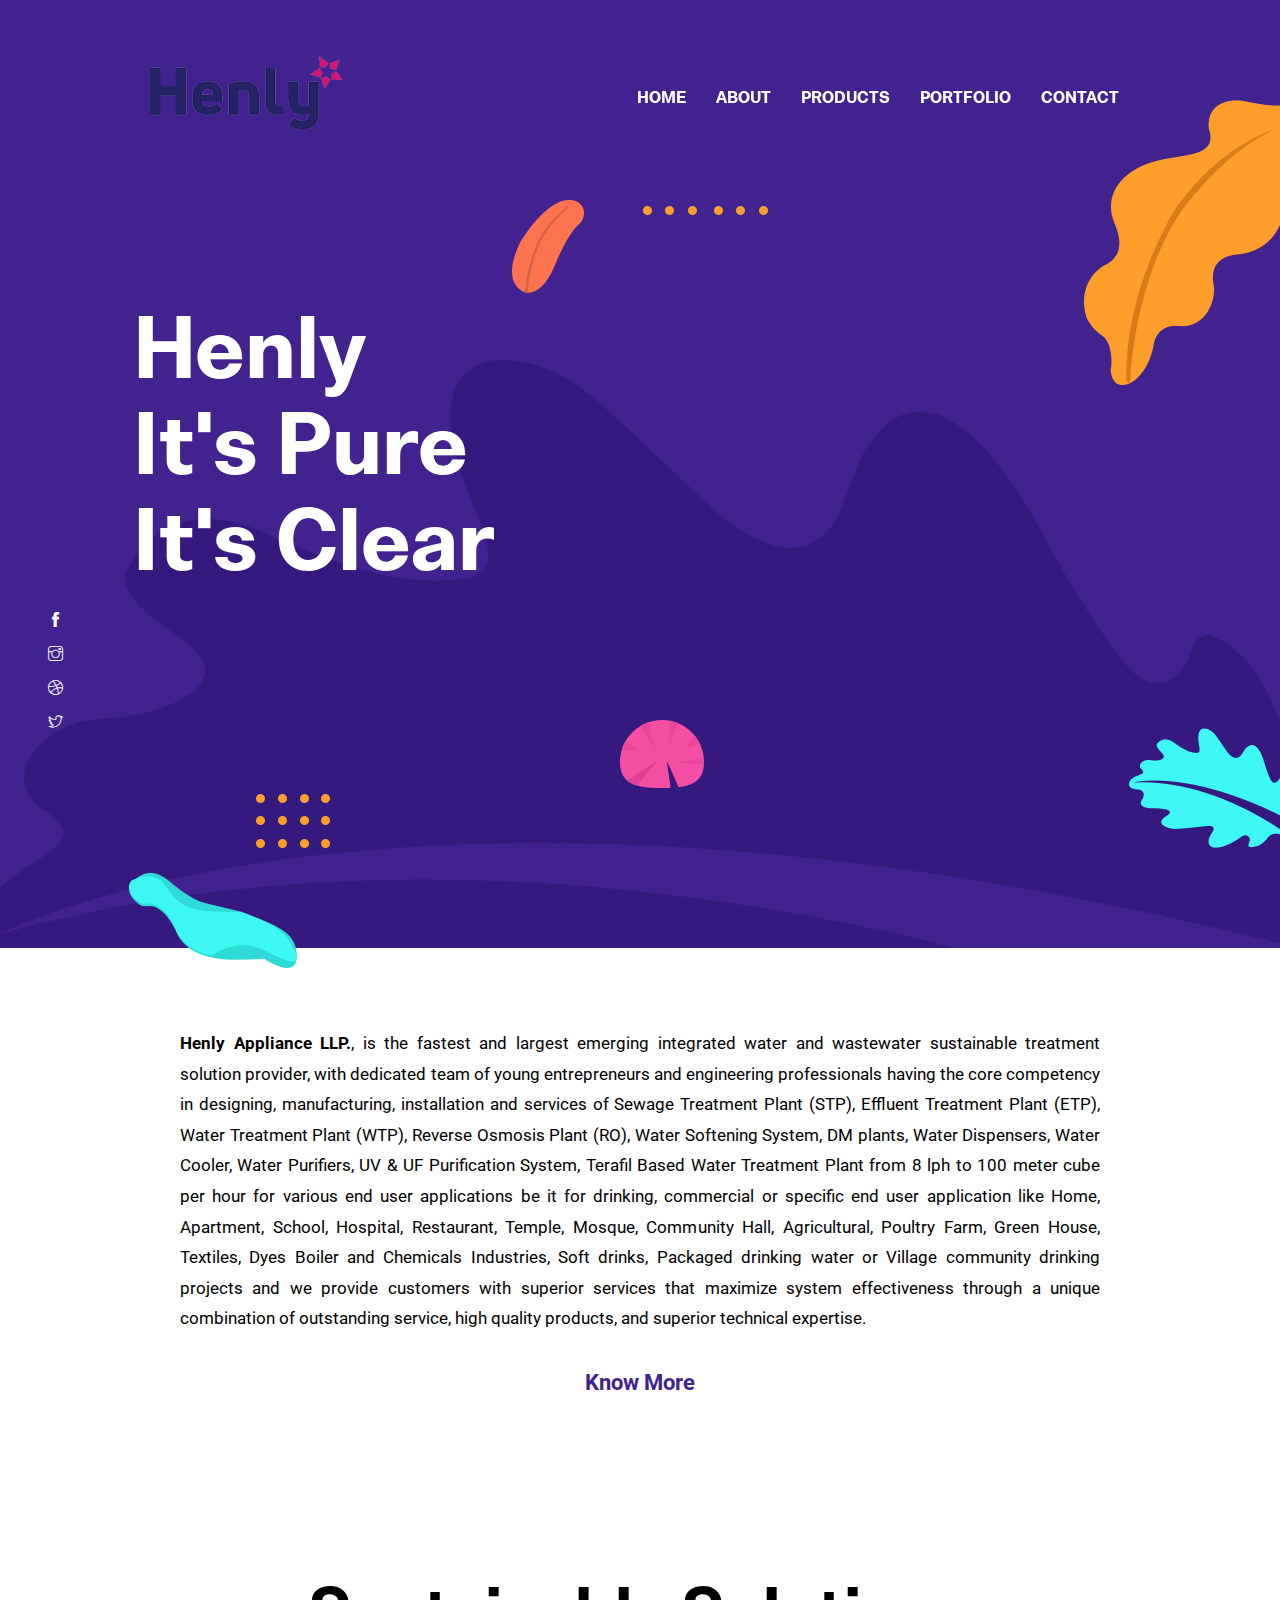
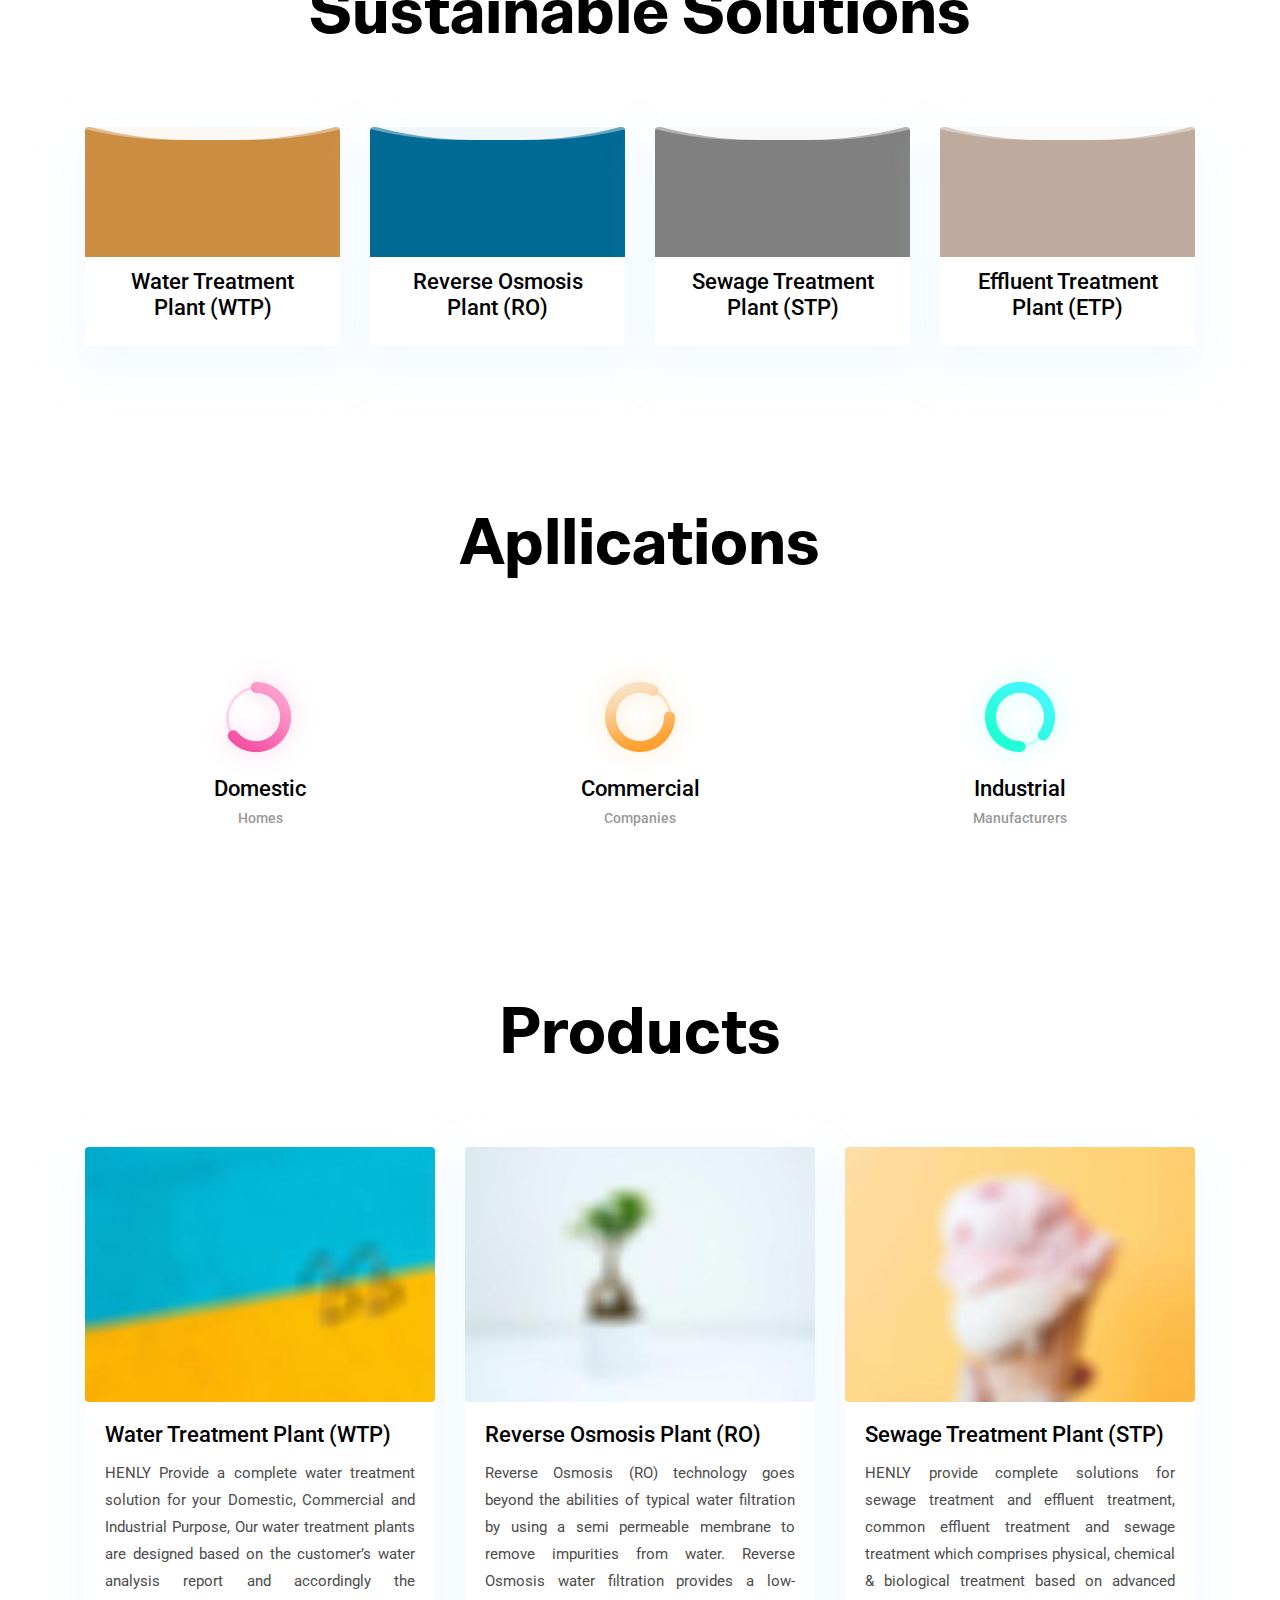
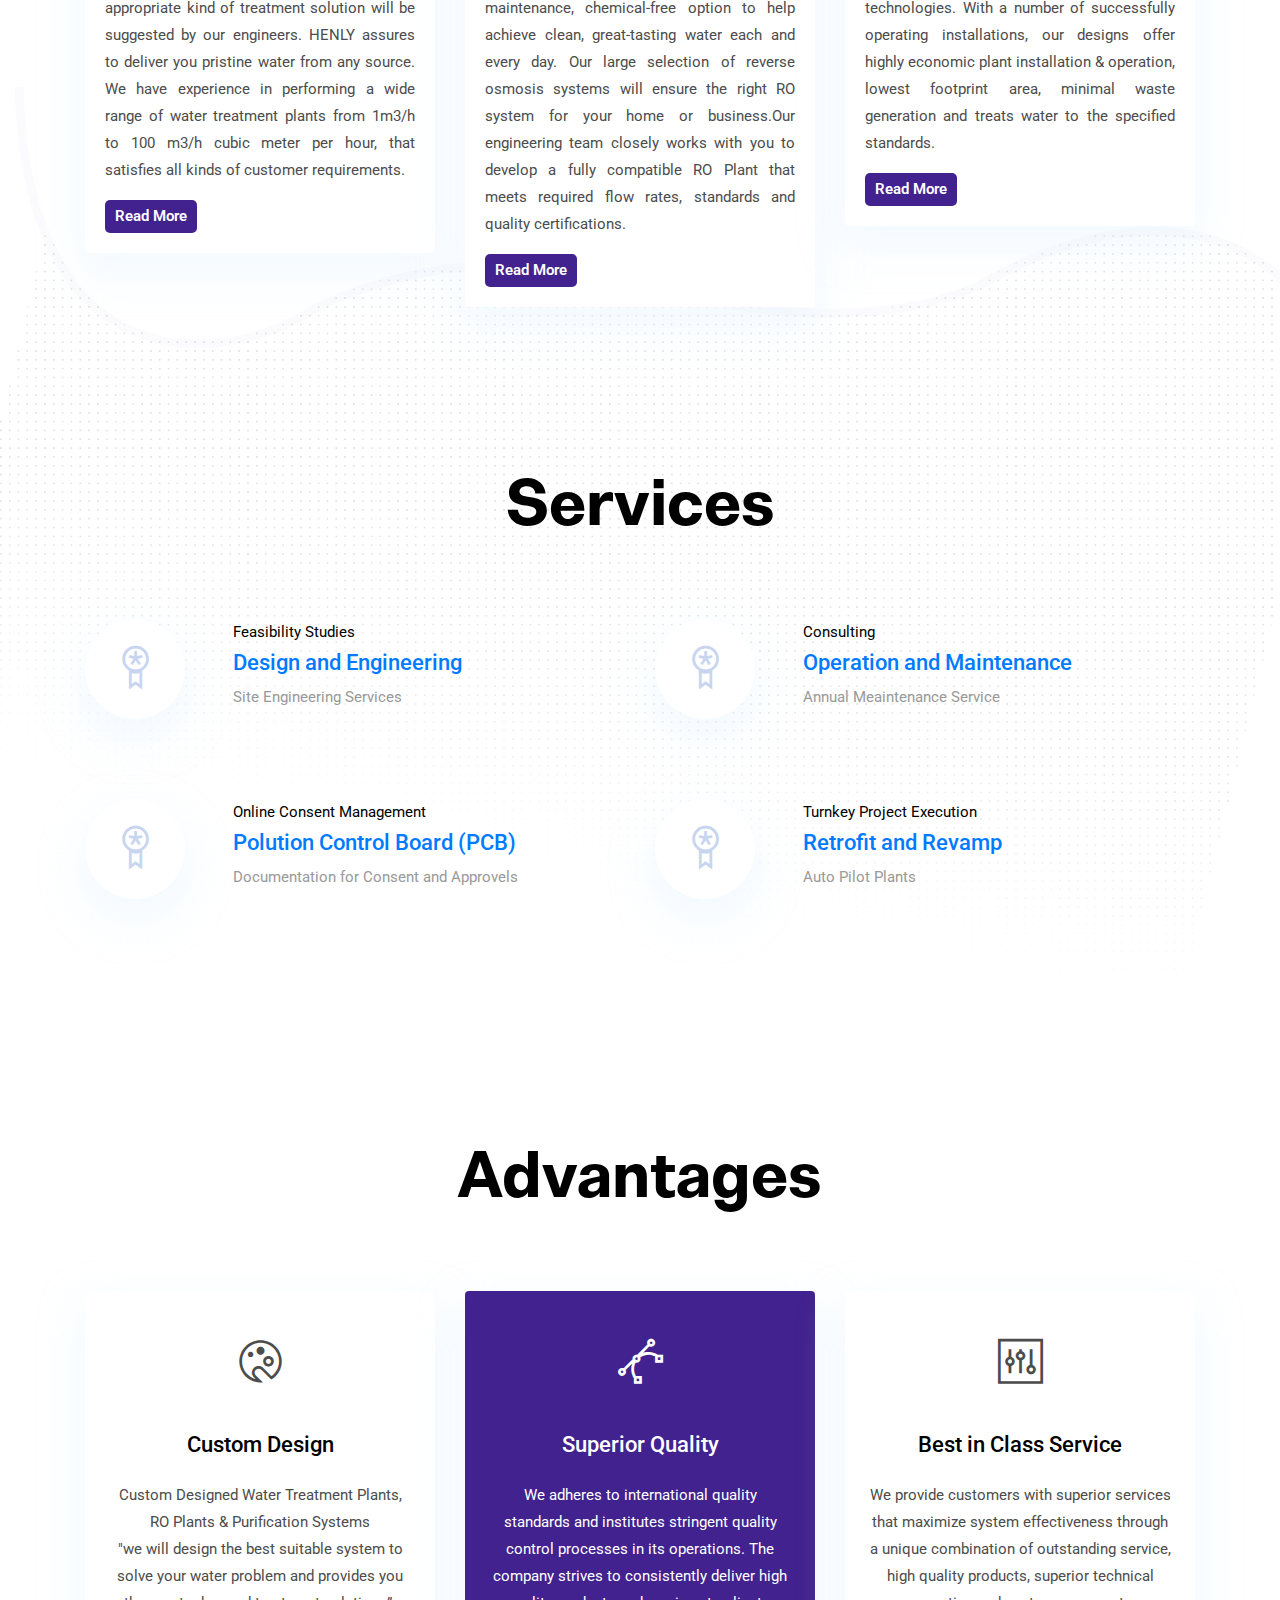
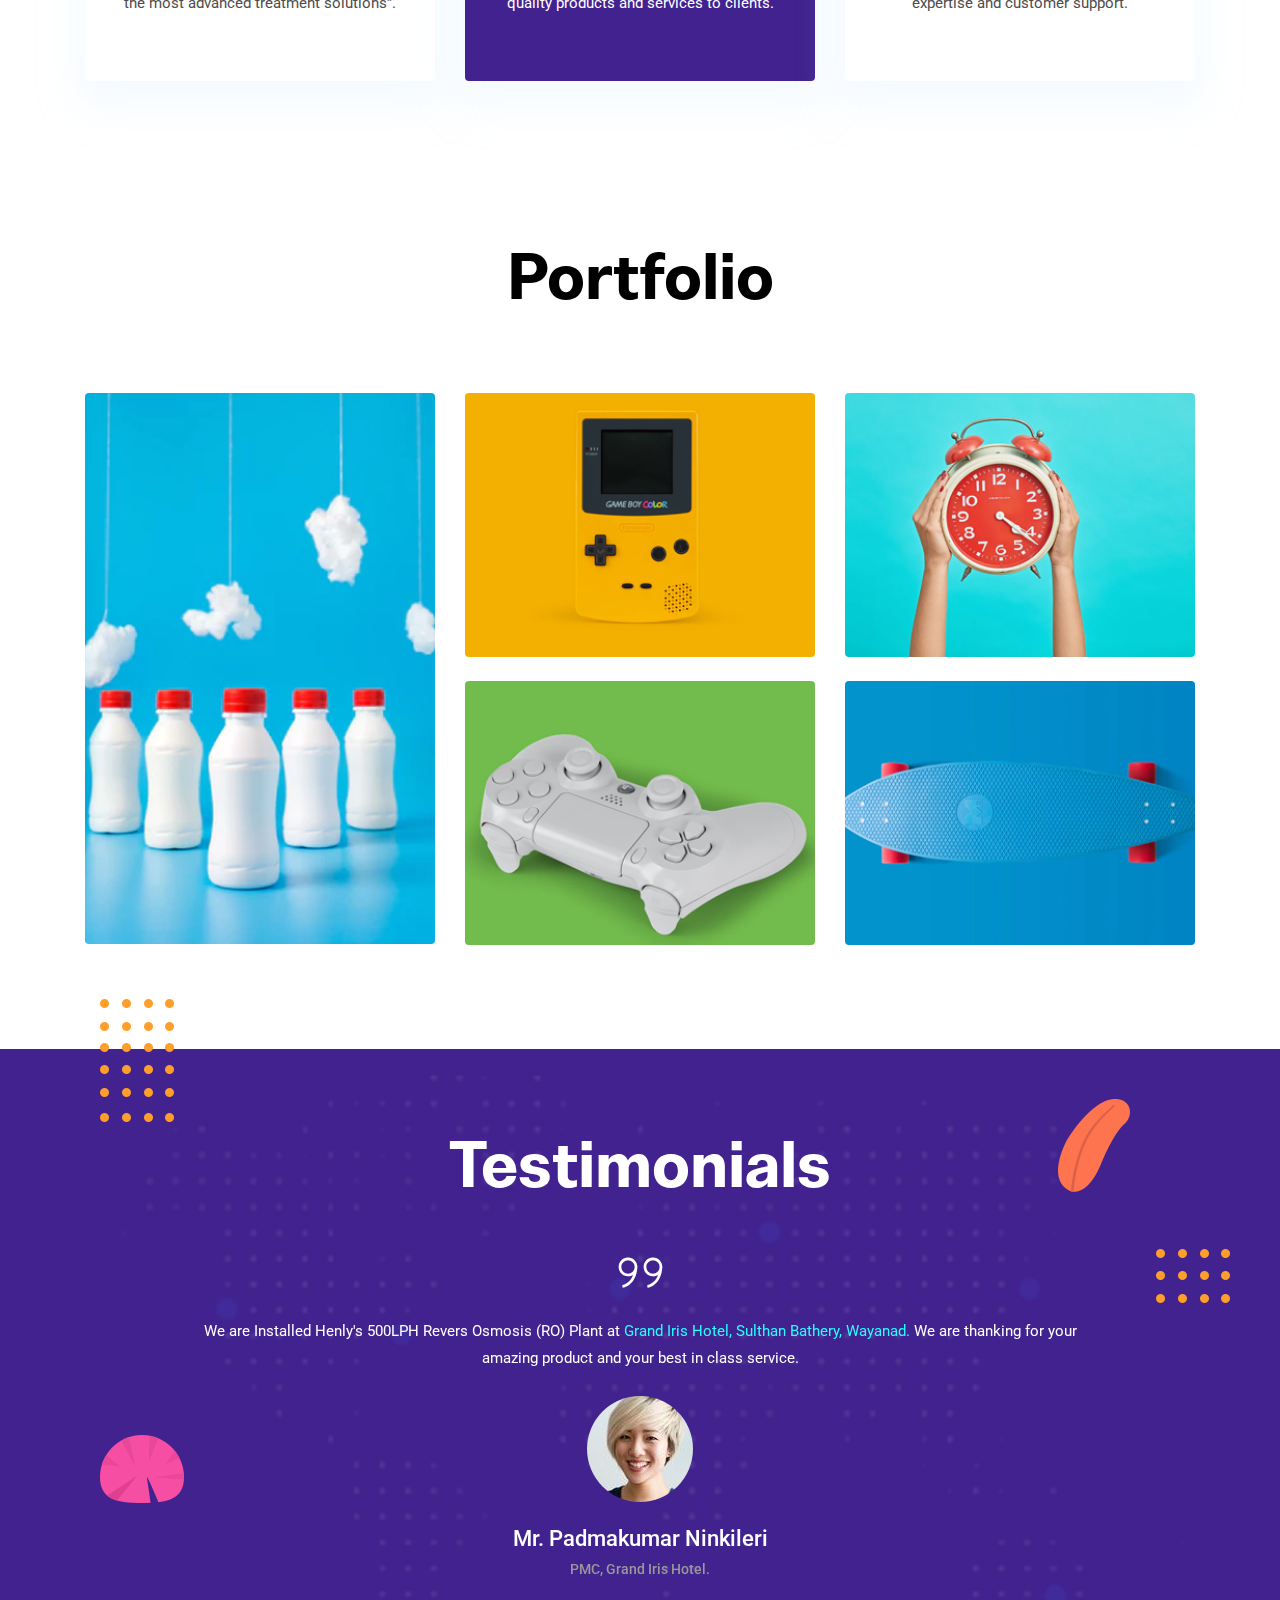
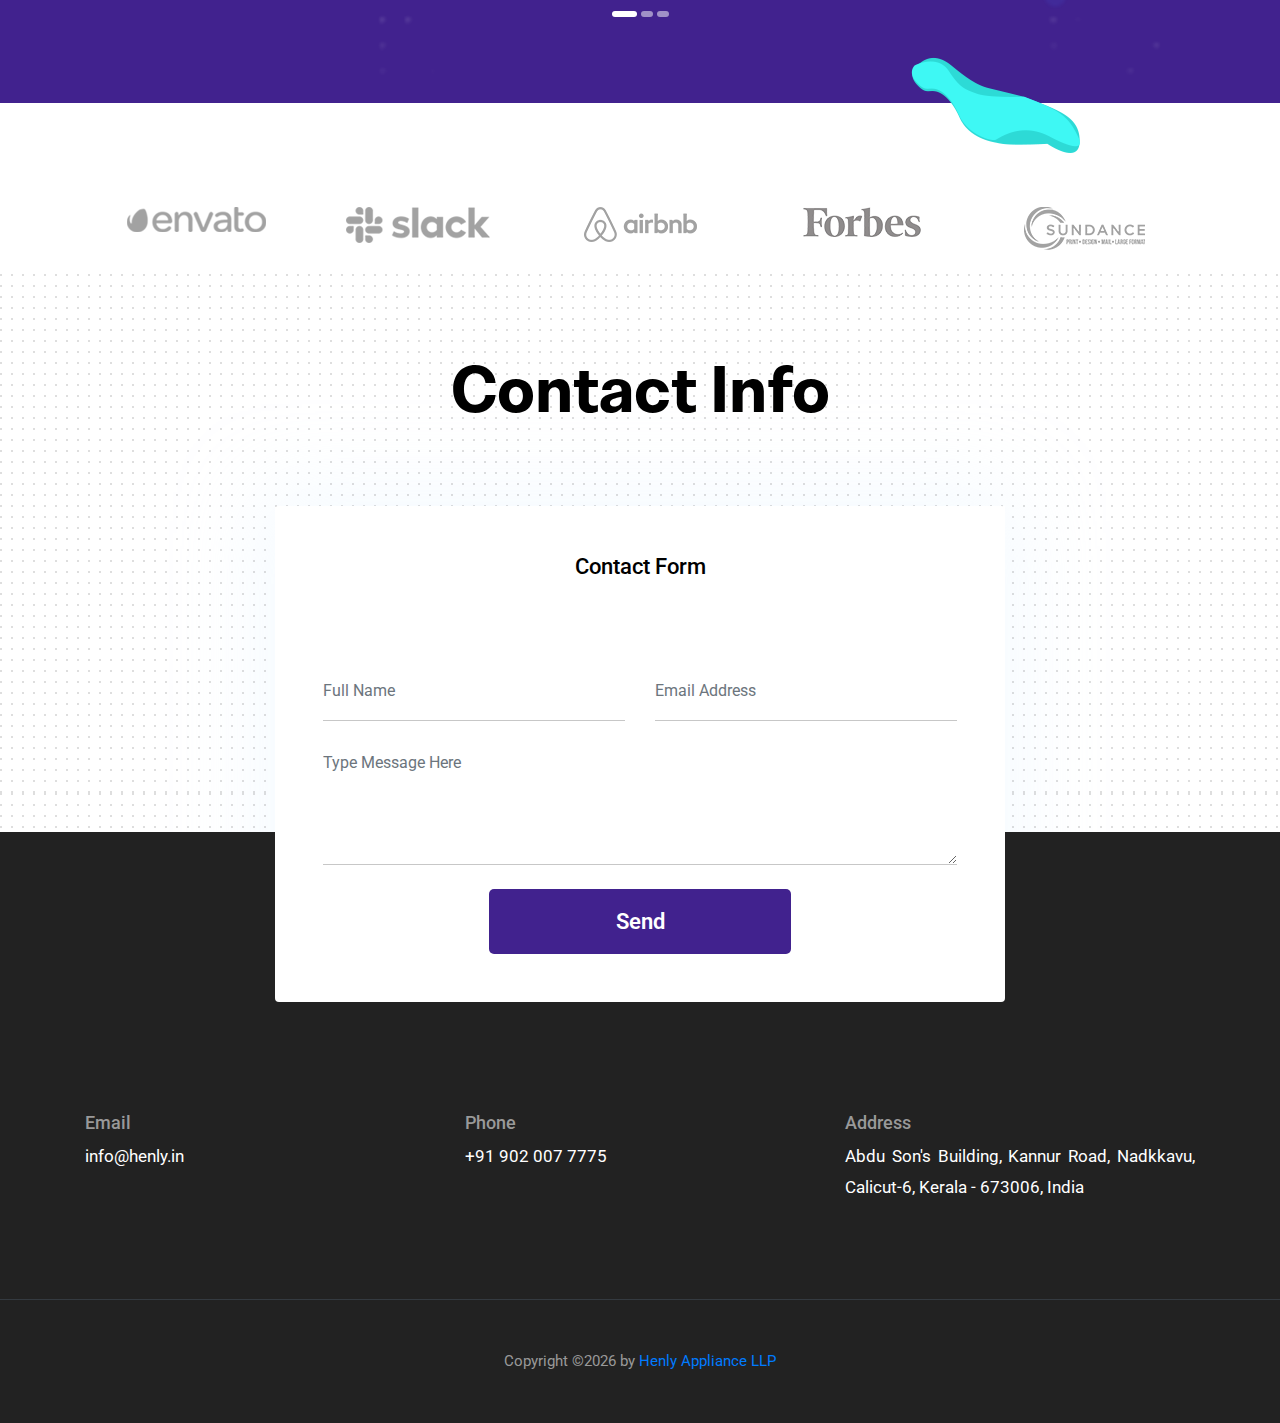
==== commit 67161465: "Links Update" ====
--- a/index.html
+++ b/index.html
@@ -46,7 +46,7 @@
           <a class="nav-link" href="about.html">about</a>
         </li>
         <li class="nav-item">
-          <a class="nav-link" href="products.html">Products</a>
+          <a class="nav-link" href="Products.html">Products</a>
         </li>
         <li class="nav-item">
           <a class="nav-link" href="portfolio.html">Portfolio</a>
@@ -112,7 +112,7 @@
     <div class="row">
       <div class="col-lg-10 mx-auto text-center">
         <p class="font-secondary paragraph-lg text-dark"><strong>Henly Appliance LLP.</strong>, is the fastest and largest 
-          emerging integrated water treatment solution provider, with dedicated team of young entrepreneurs 
+          emerging integrated water and wastewater sustainable treatment solution provider, with dedicated team of young entrepreneurs 
           and engineering professionals having the core competency in designing, manufacturing, installation 
           and services of Sewage Treatment Plant (STP), Effluent Treatment Plant (ETP), Water Treatment Plant 
           (WTP), Reverse Osmosis Plant (RO), Water Softening   System, DM plants, Water Dispensers, Water 
@@ -135,7 +135,7 @@
   <div class="container">
     <div class="row">
       <div class="col-lg-12 text-center">
-        <h2 class="section-title">Solutions</h2>
+        <h2 class="section-title"><a class="text-dark" href="Products.html">Sustainable Solutions</a></h2>
       </div>
       <div class="col-lg-3 col-sm-6 mb-4 mb-lg-0">
         <div class="card shadow text-center">
@@ -143,7 +143,7 @@
             <div class="wave" data-progress="90%"></div>
           </div>
           <div class="card-footer bg-white">
-            <h4 class="card-title">Water Treatment Plant (WTP)</h4>
+            <h4 class="card-title"><a class="text-dark" href="Product-WTP.html">Water Treatment Plant (WTP)</a></h4>
           </div>
         </div>
       </div>
@@ -153,7 +153,7 @@
             <div class="wave" data-progress="90%"></div>
           </div>
           <div class="card-footer bg-white">
-            <h4 class="card-title">Reverse Osmosis Plant (RO)</h4>
+            <h4 class="card-title"><a class="text-dark" href="Product-RO.html">Reverse Osmosis Plant (RO)</a></h4>
           </div>
         </div>
       </div>
@@ -163,7 +163,7 @@
             <div class="wave" data-progress="90%"></div>
           </div>
           <div class="card-footer bg-white">
-            <h4 class="card-title">Sewage Treatment Plant (STP)</h4>
+            <h4 class="card-title"><a class="text-dark" href="Product-STP.html">Sewage Treatment Plant (STP)</a></h4>
           </div>
         </div>
       </div>
@@ -173,7 +173,7 @@
             <div class="wave" data-progress="90%"></div>
           </div>
           <div class="card-footer bg-white">
-            <h4 class="card-title">Effluent Treatment Plant (ETP)</h4>
+            <h4 class="card-title"><a class="text-dark" href="Product-ETP.html">Effluent Treatment Plant (ETP)</a></h4>
           </div>
         </div>
       </div>
@@ -217,7 +217,7 @@
   <div class="container">
     <div class="row">
       <div class="col-12 text-center">
-        <h2 class="section-title">Products</h2>
+        <h2 class="section-title"><a class="text-dark" href="Products.html">Products</a></h2>
       </div>
       <div class="col-lg-4 col-sm-6 mb-4 mb-lg-0">
         <article class="card shadow">
@@ -277,7 +277,7 @@
   <div class="container">
     <div class="row">
       <div class="col-lg-12 text-center">
-        <h2 class="section-title">Services</h2>
+        <h2 class="section-title"><a class="text-dark" href="Services.html">Services</a></h2>
       </div>
       <div class="col-lg-6 col-md-6 mb-80">
         <div class="d-flex">
@@ -286,7 +286,7 @@
           </div>
           <div>
             <p class="text-dark mb-1">Feasibility Studies</p>
-            <h4><a href="services.html">Design and Engineering</a></h4>
+            <h4><a href="Services.html">Design and Engineering</a></h4>
             <p class="mb-0 text-light">Site Engineering Services</p>
           </div>
         </div>
@@ -298,7 +298,7 @@
           </div>
           <div>
             <p class="text-dark mb-1">Consulting</p>
-            <h4><a href="services.html">Operation and Maintenance</a></h4>
+            <h4><a href="Services.html">Operation and Maintenance</a></h4>
             <p class="mb-0 text-light">Annual Meaintenance Service</p>
           </div>
         </div>
@@ -309,9 +309,9 @@
             <i class="ti-medall icon icon-light icon-bg bg-white shadow rounded-circle d-block"></i>
           </div>
           <div>
-            <p class="text-dark mb-1">Online Consent Documentation</p>
-            <h4><a href="services.html">Polution Control Board (PCB)</a></h4>
-            <p class="mb-0 text-light">Consent and Approvels</p>
+            <p class="text-dark mb-1"><a class="text-dark" href="https://krocmms.nic.in/KSPCB/" target="_blank">Online Consent Management</a></p>
+            <h4><a href="Services.html">Polution Control Board (PCB)</a></h4>
+            <p class="mb-0 text-light">Documentation for Consent and Approvels</p>
           </div>
         </div>
       </div>
@@ -322,7 +322,7 @@
           </div>
           <div>
             <p class="text-dark mb-1">Turnkey Project Execution</p>
-            <h4><a href="services.html">Retrofit and Revamp</a></h4>
+            <h4><a href="Services.html">Retrofit and Revamp</a></h4>
             <p class="mb-0 text-light">Auto Pilot Plants</p>
           </div>
         </div>
@@ -348,7 +348,7 @@
             <h4 class="mb-4">Custom Design</h4>
             <p>Custom Designed Water Treatment Plants, RO Plants & Purification Systems<br>
               "we will design the best suitable system to solve your water problem and provides you the most 
-              advanced treatment solutions”<br>
+              advanced treatment solutions”.<br>
 
             </p>
           </div>
@@ -360,8 +360,8 @@
             <i class="ti-vector icon mb-5 d-inline-block"></i>
             <h4 class="mb-4">Superior Quality</h4>
             <p>We adheres to international quality standards and institutes stringent quality control 
-              processes in its operations. The company strives to consistently deliver high quality services 
-              to clients. </p>
+              processes in its operations. The company strives to consistently deliver high quality products 
+              and services to clients. </p>
           </div>
         </div>
       </div>
@@ -370,9 +370,9 @@
           <div class="card-body text-center px-4 py-5">
             <i class="ti-panel icon mb-5 d-inline-block"></i>
             <h4 class="mb-4">Best in Class Service</h4>
-            <p>We always endeavour to treat our clients and prospective clients respectfully <br>
-              We constantly strive to offer a caring attitude and a knowledgeable service.  Our approach is to treat others 
-              in the way we would like to be treated ourselves.</p>
+            <p> We provide customers with superior services that maximize system effectiveness through a unique
+              combination of outstanding service, high quality products, superior technical expertise  and 
+              customer support.</p>
           </div>
         </div>
       </div>
@@ -386,7 +386,7 @@
   <div class="container">
     <div class="row">
       <div class="col-12 text-center">
-        <h2 class="section-title">Portfolio</h2>
+        <h2 class="section-title"><a class="text-dark" href="portfolio.html">Portfolio</a></h2>
       </div>
     </div>
     <div class="row shuffle-wrapper">
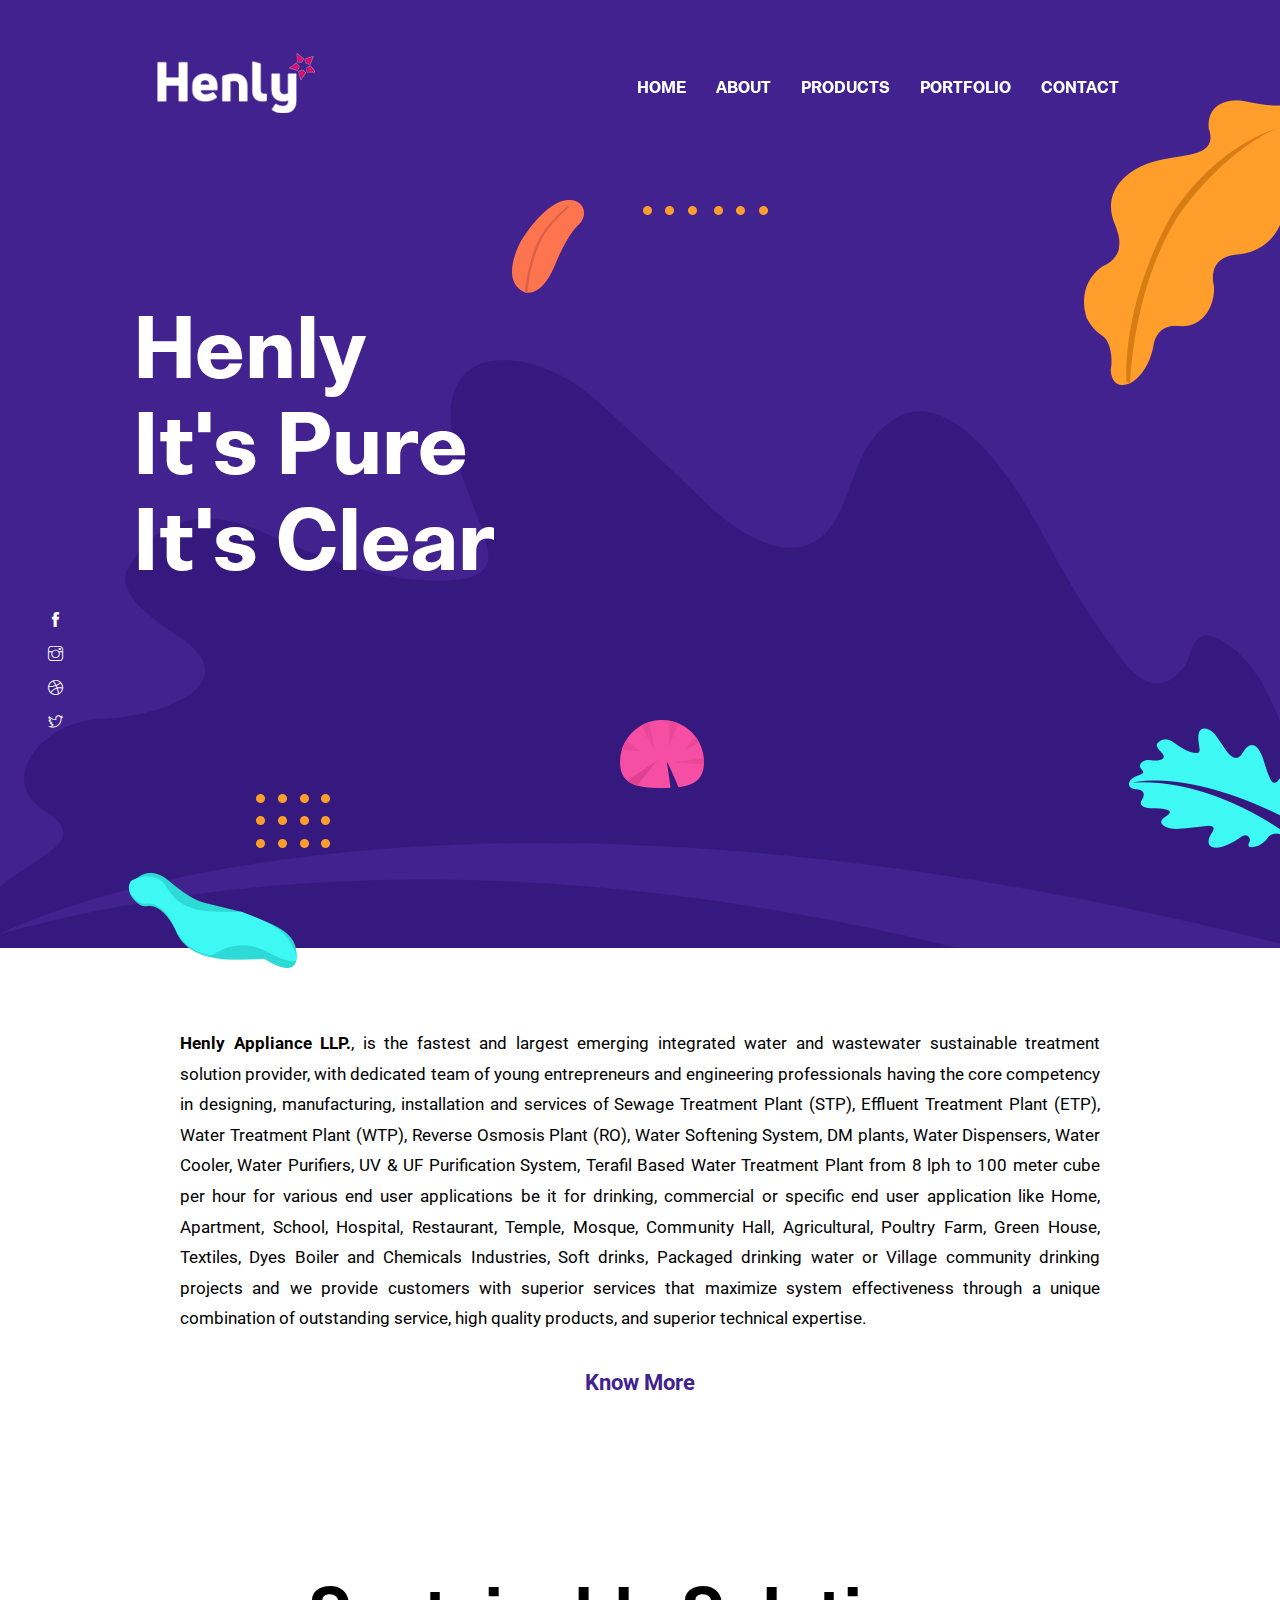
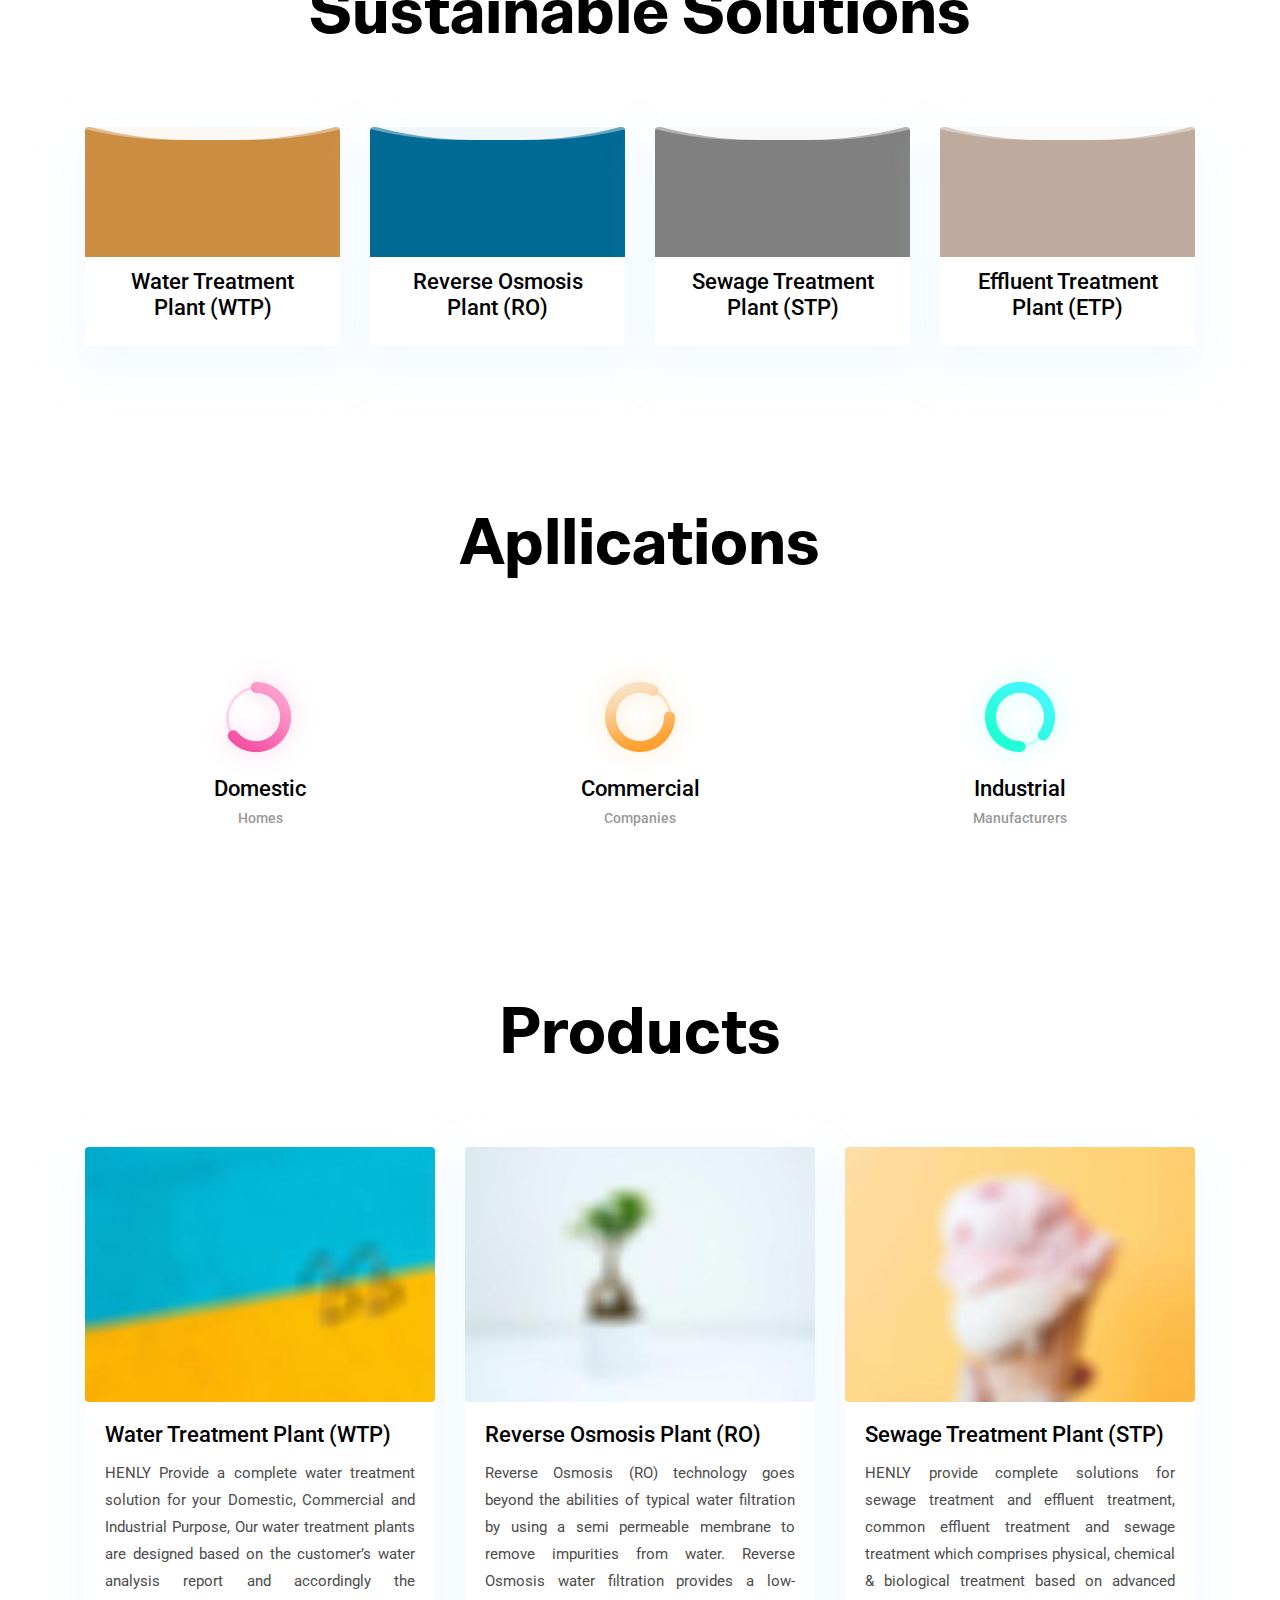
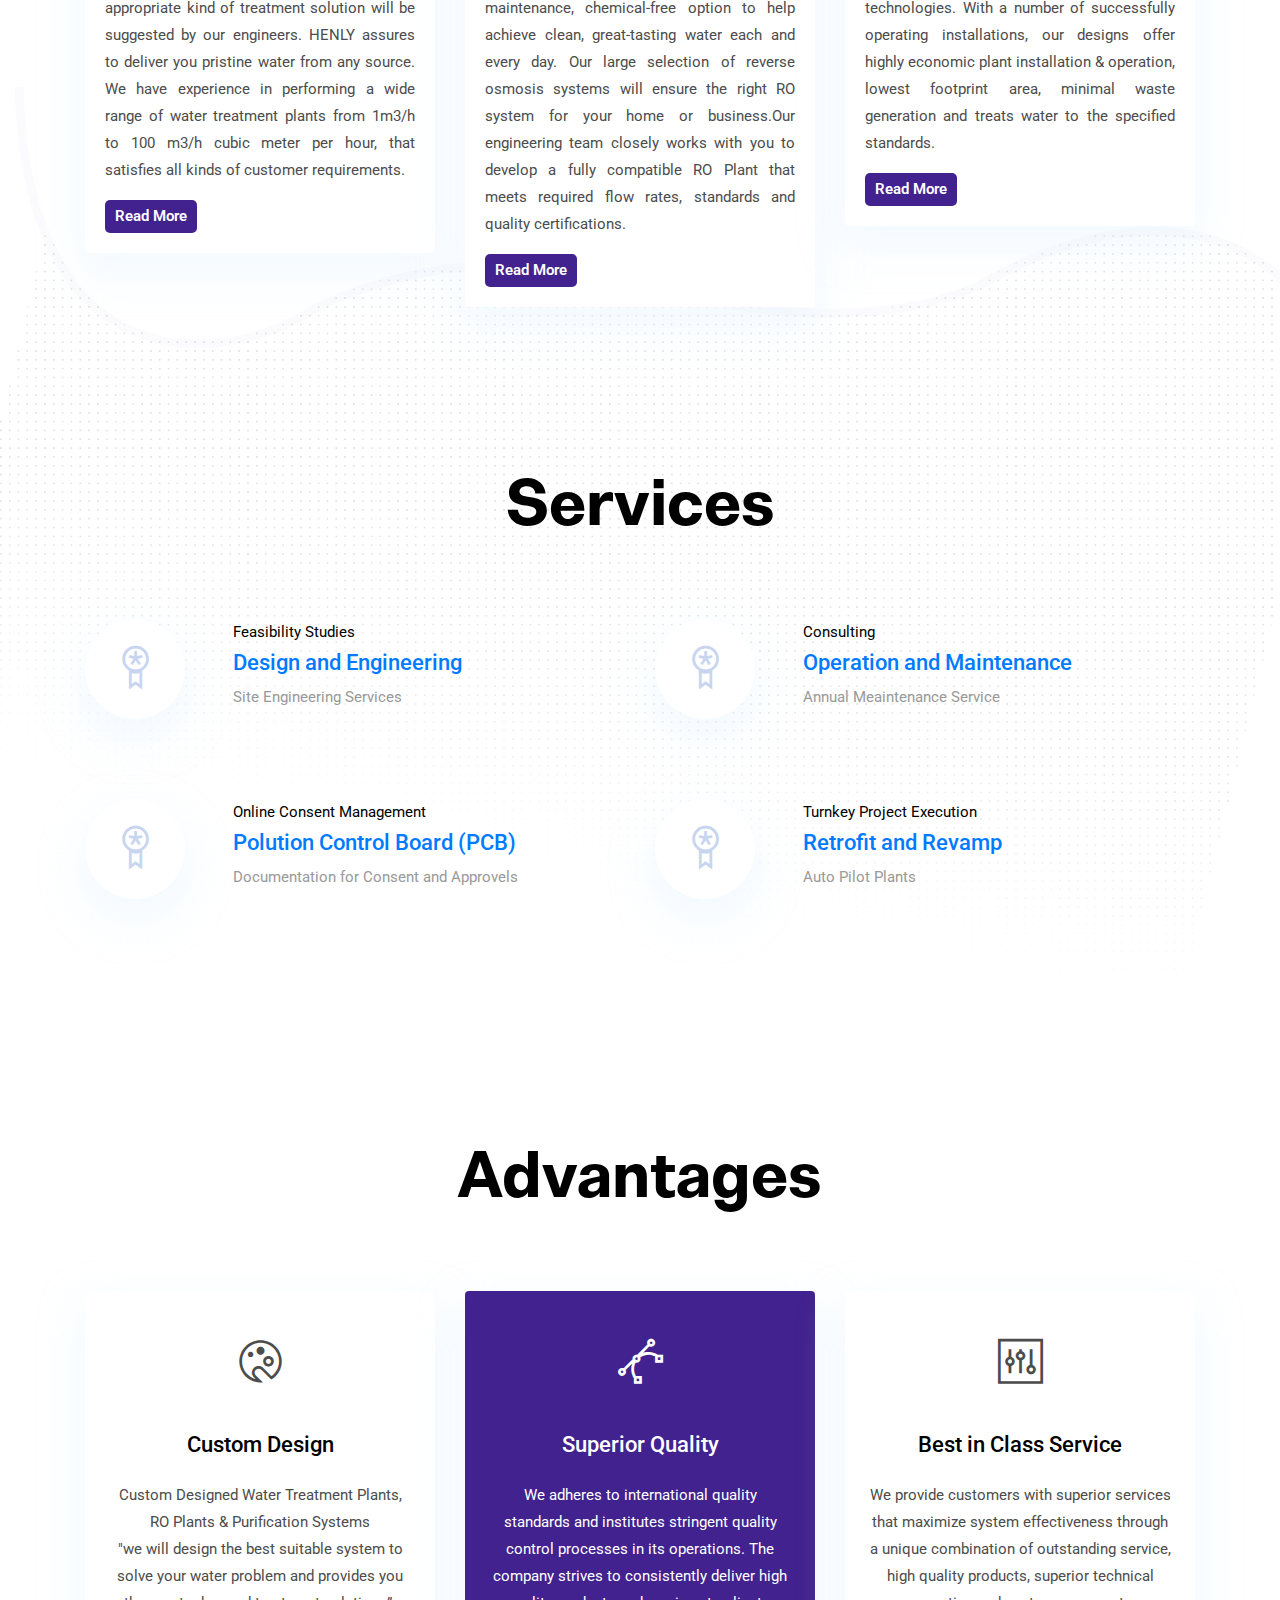
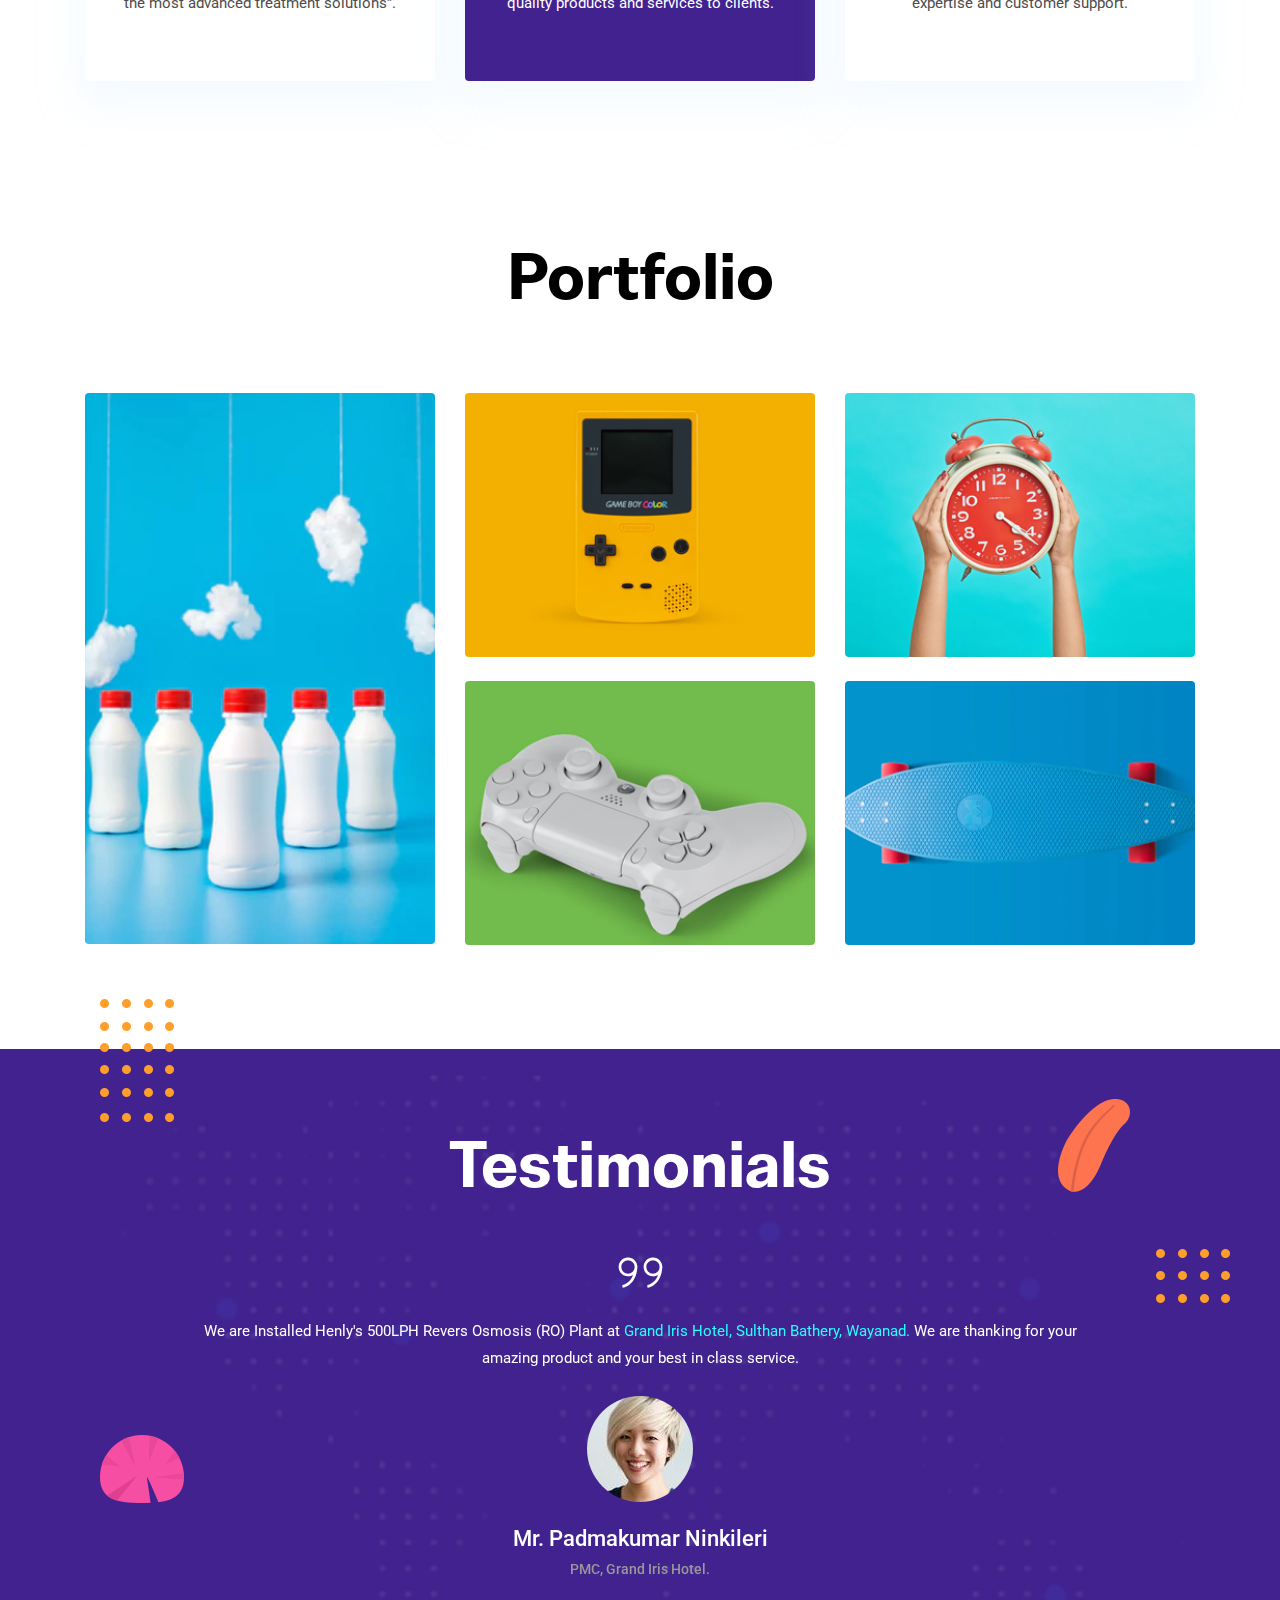
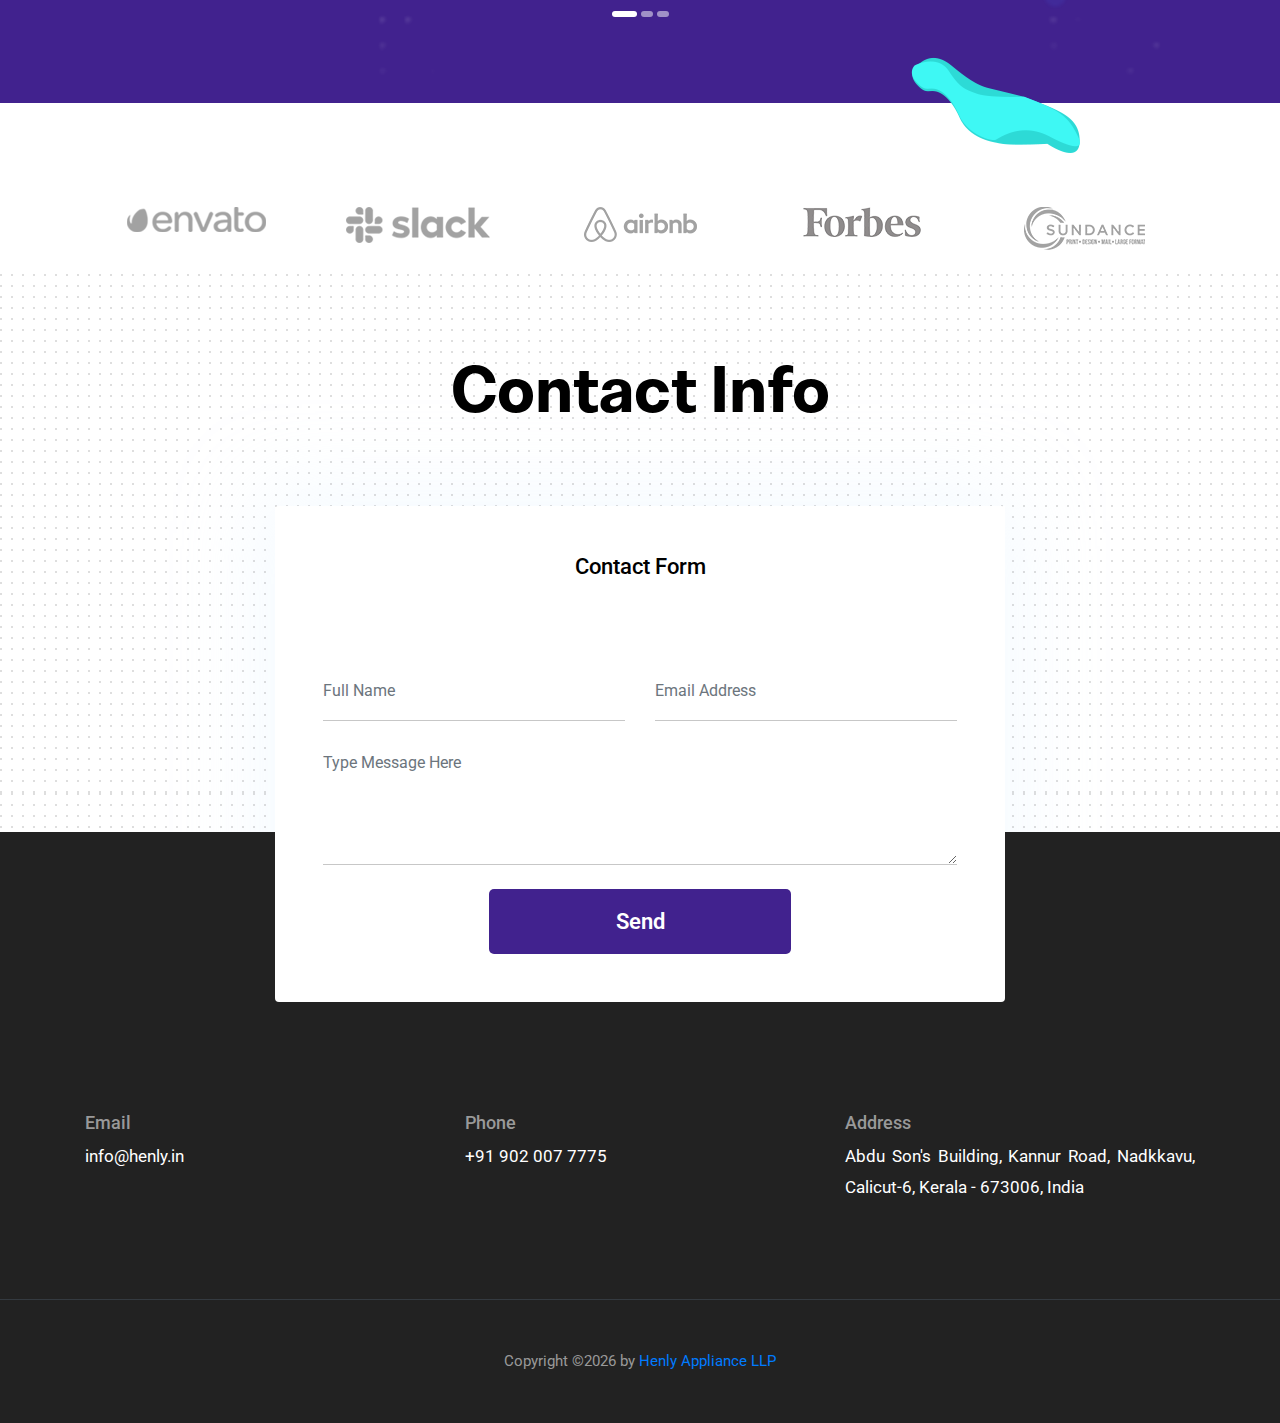
==== commit 6f13cb7e: "Logo Update" ====
--- a/index.html
+++ b/index.html
@@ -31,7 +31,7 @@
 
 <header class="navigation fixed-top">
   <nav class="navbar navbar-expand-lg navbar-dark">
-    <a class="navbar-brand font-tertiary h3" href="index.html"><img src="images/logo 1.png" alt="Myself"></a>
+    <a class="navbar-brand font-tertiary h3" href="index.html"><img src="images/Henly Logo.png" alt="Henly Logo"></a>
     <button class="navbar-toggler" type="button" data-toggle="collapse" data-target="#navigation"
       aria-controls="navigation" aria-expanded="false" aria-label="Toggle navigation">
       <span class="navbar-toggler-icon"></span>
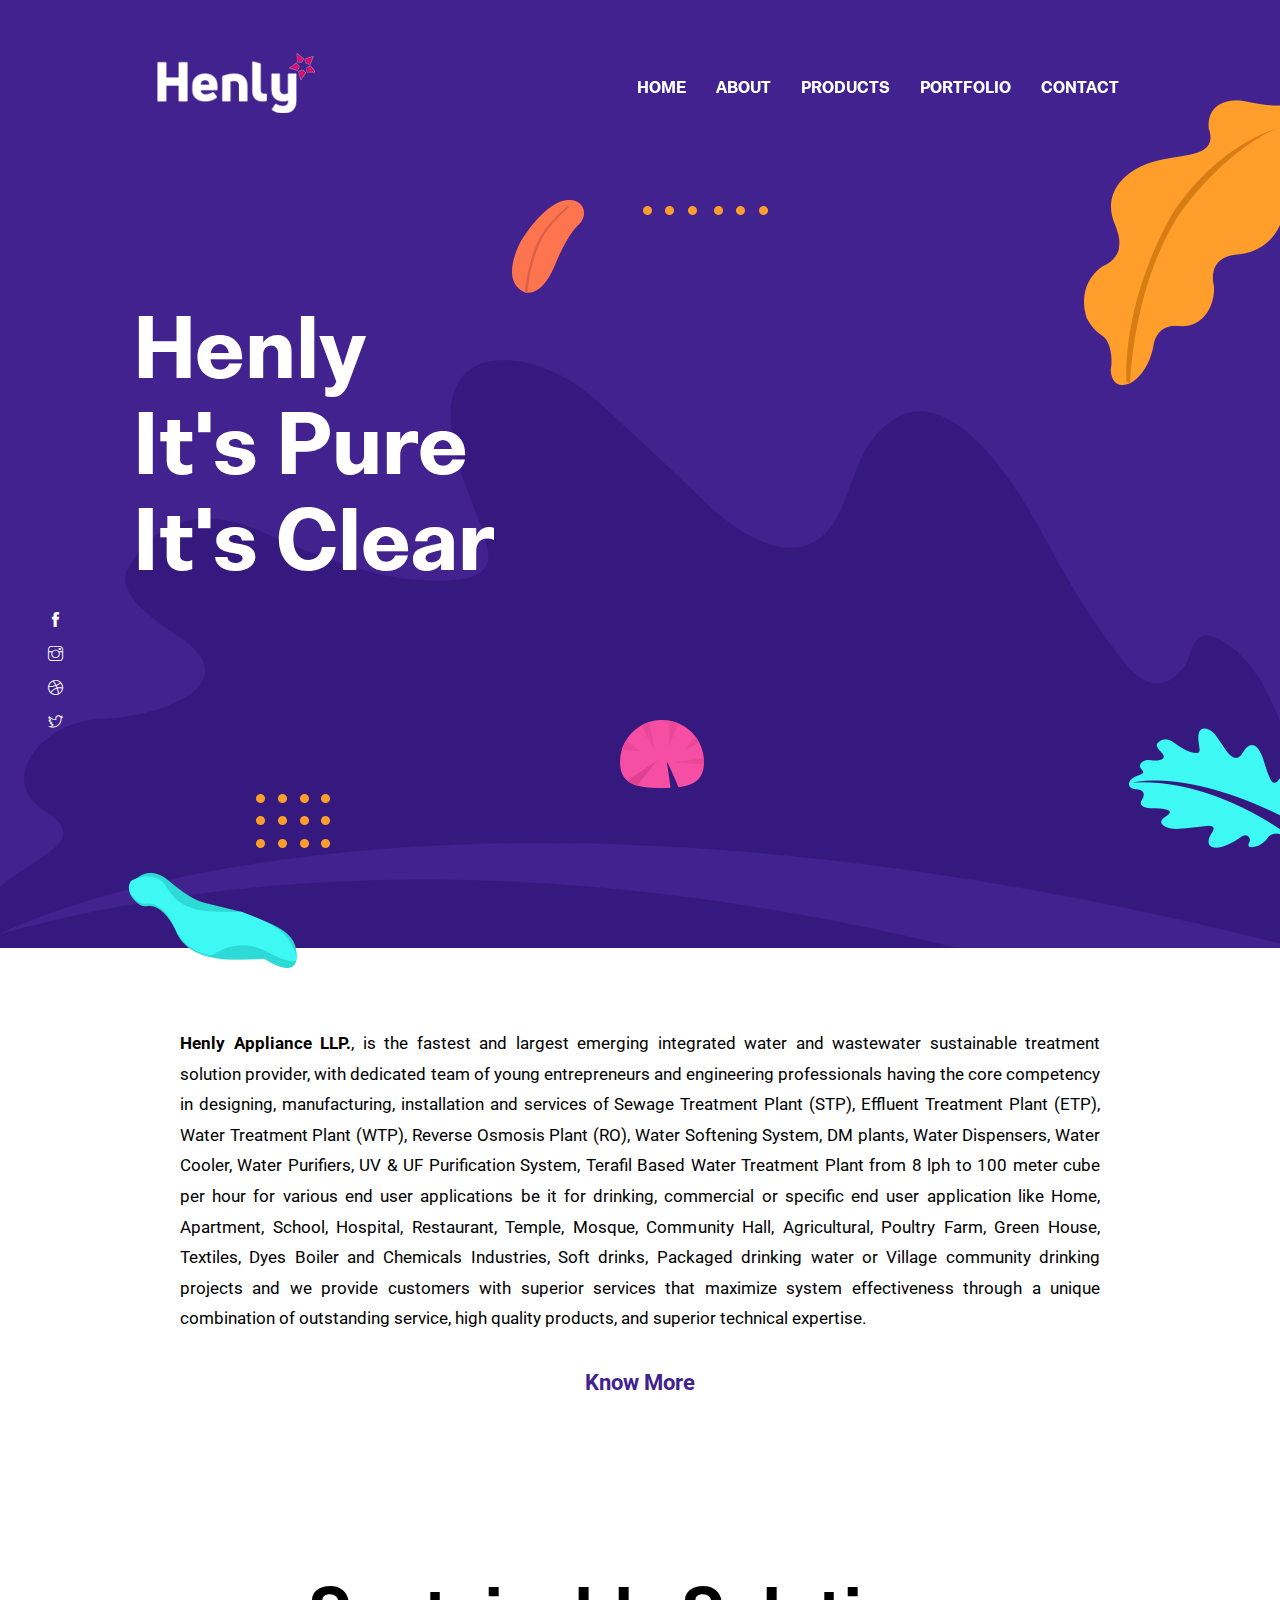
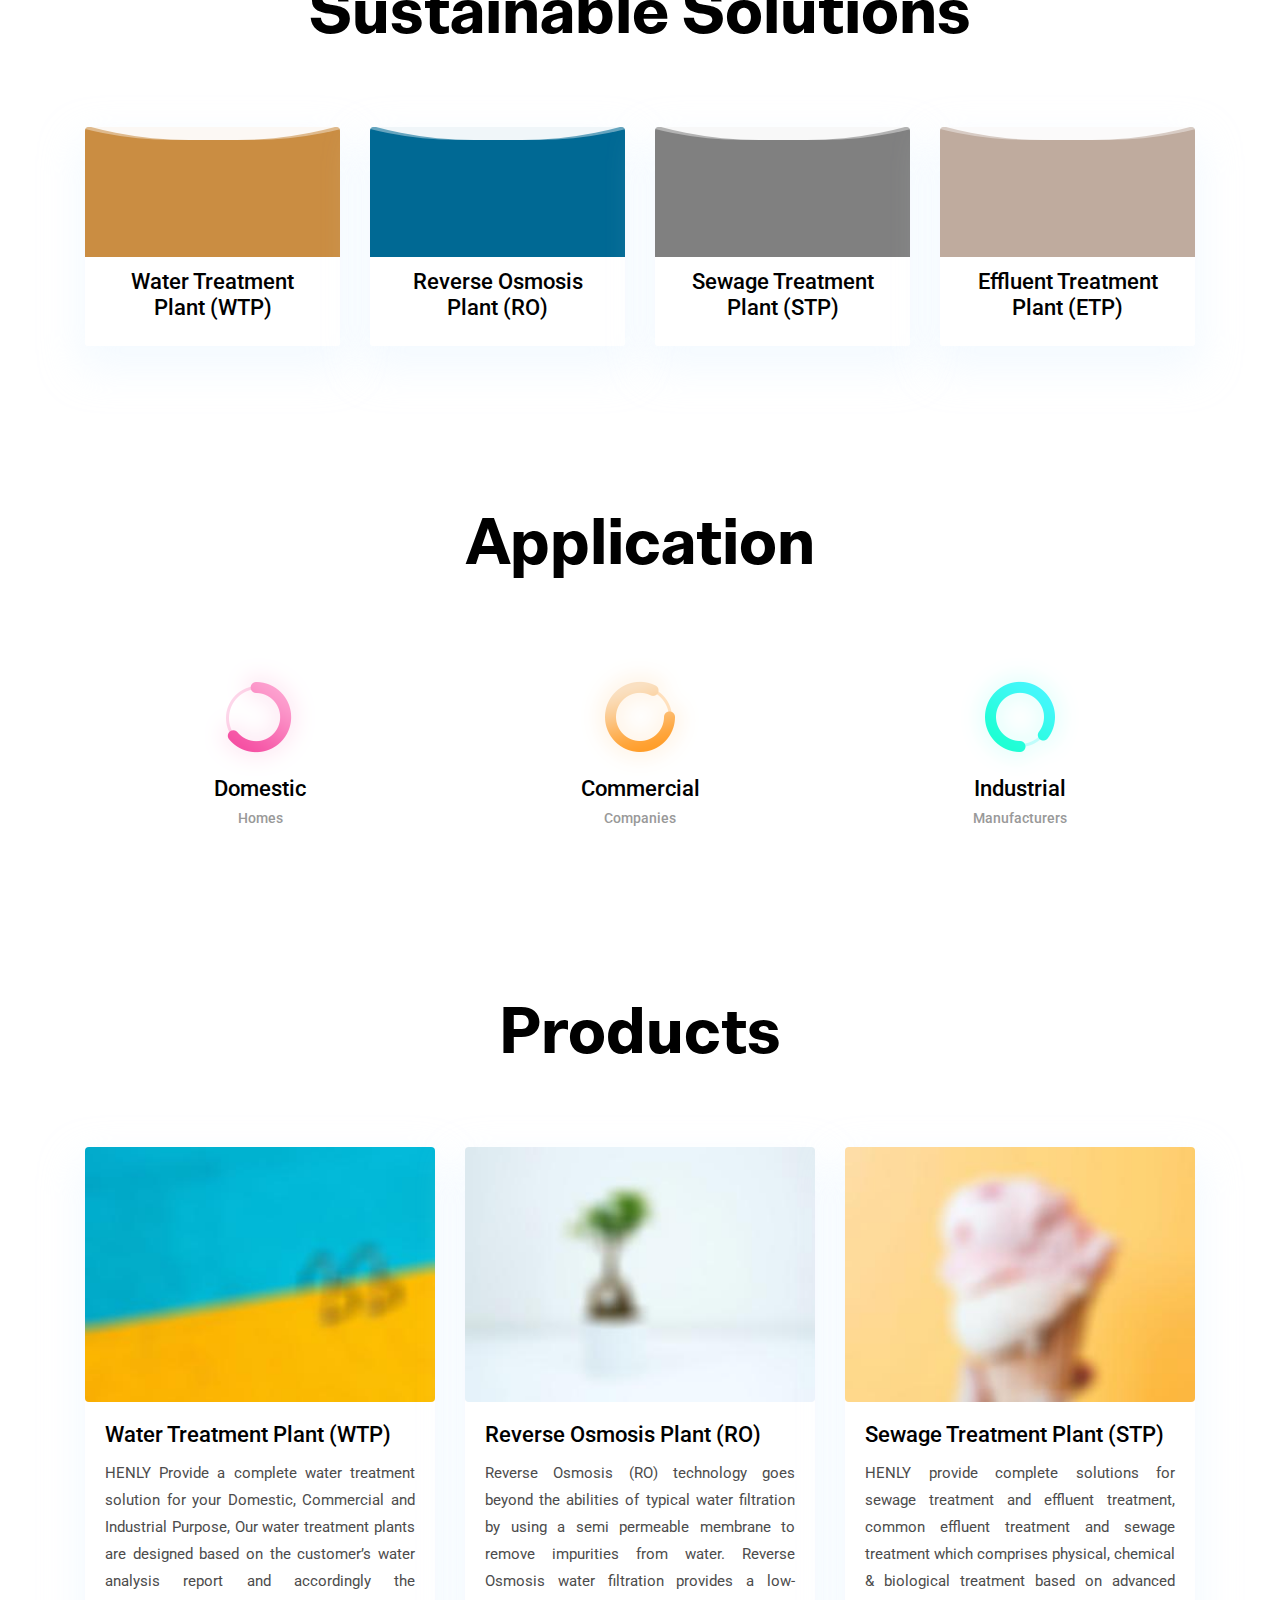
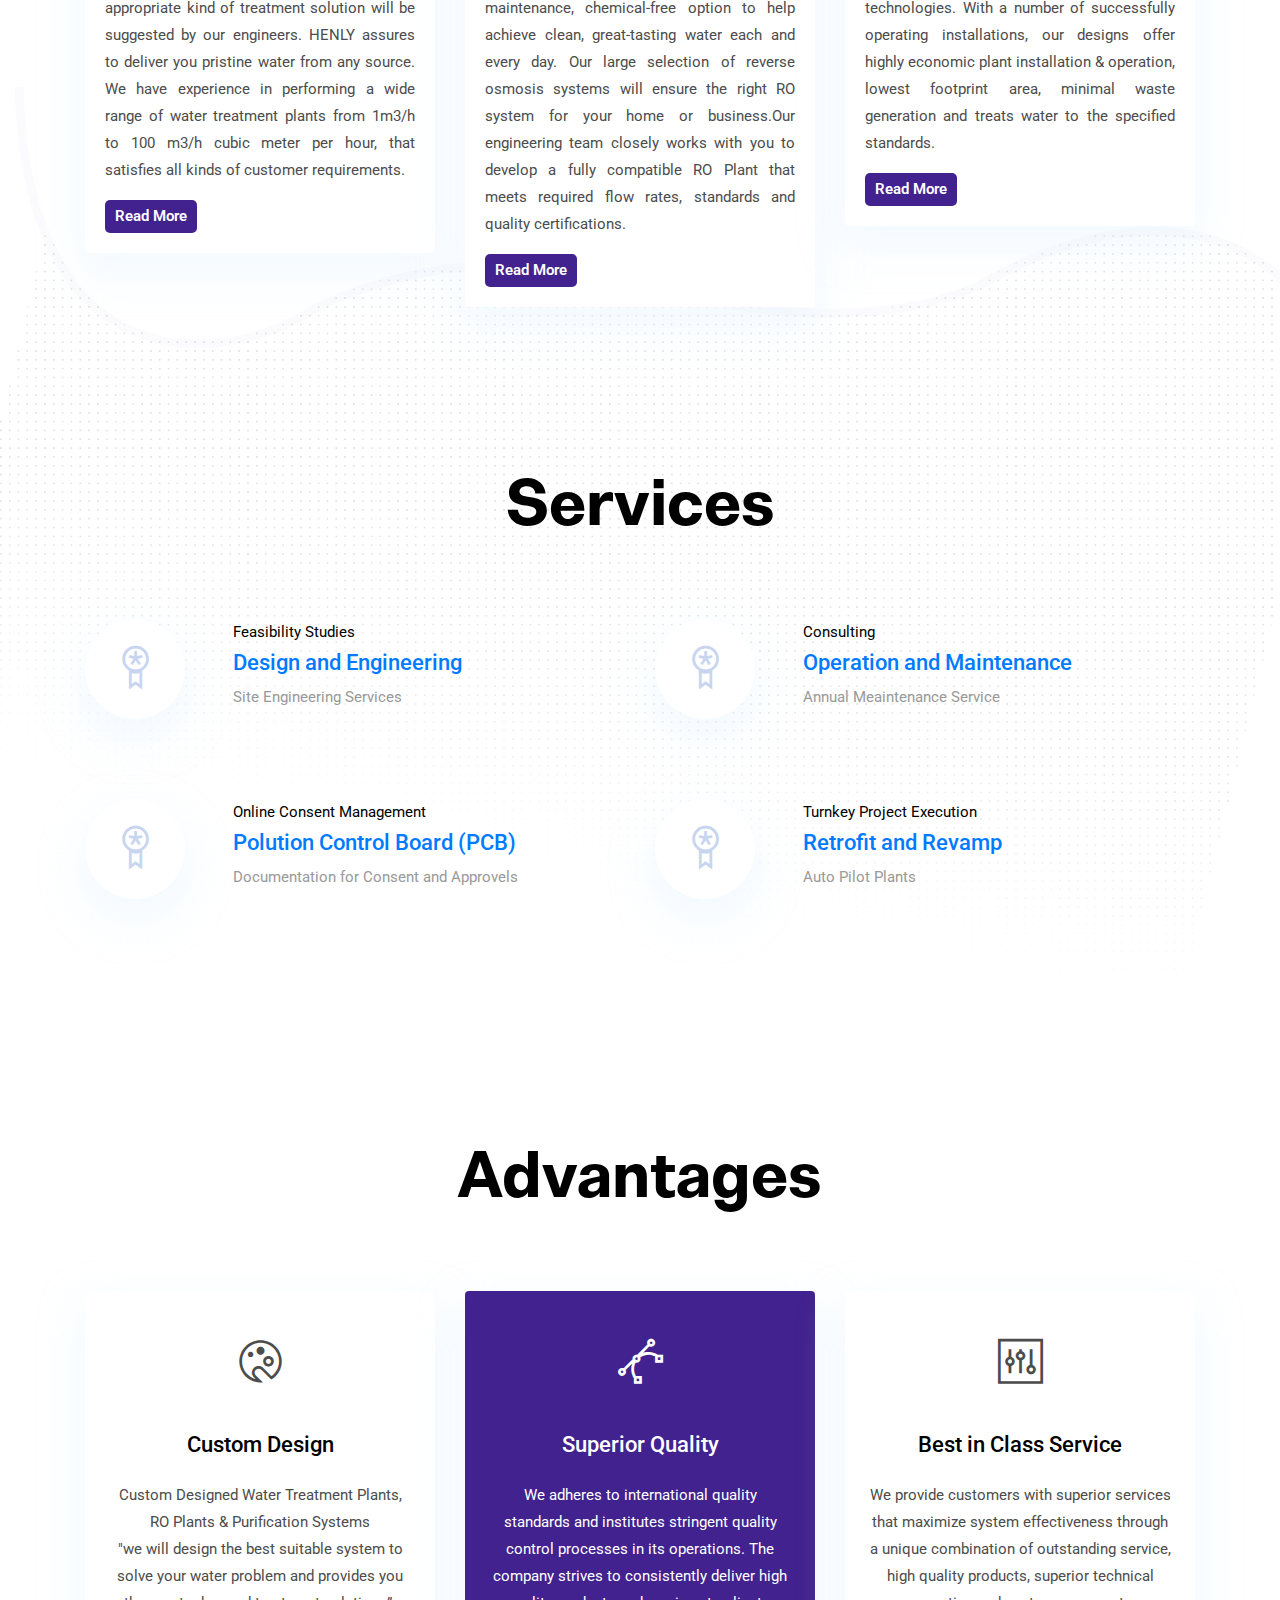
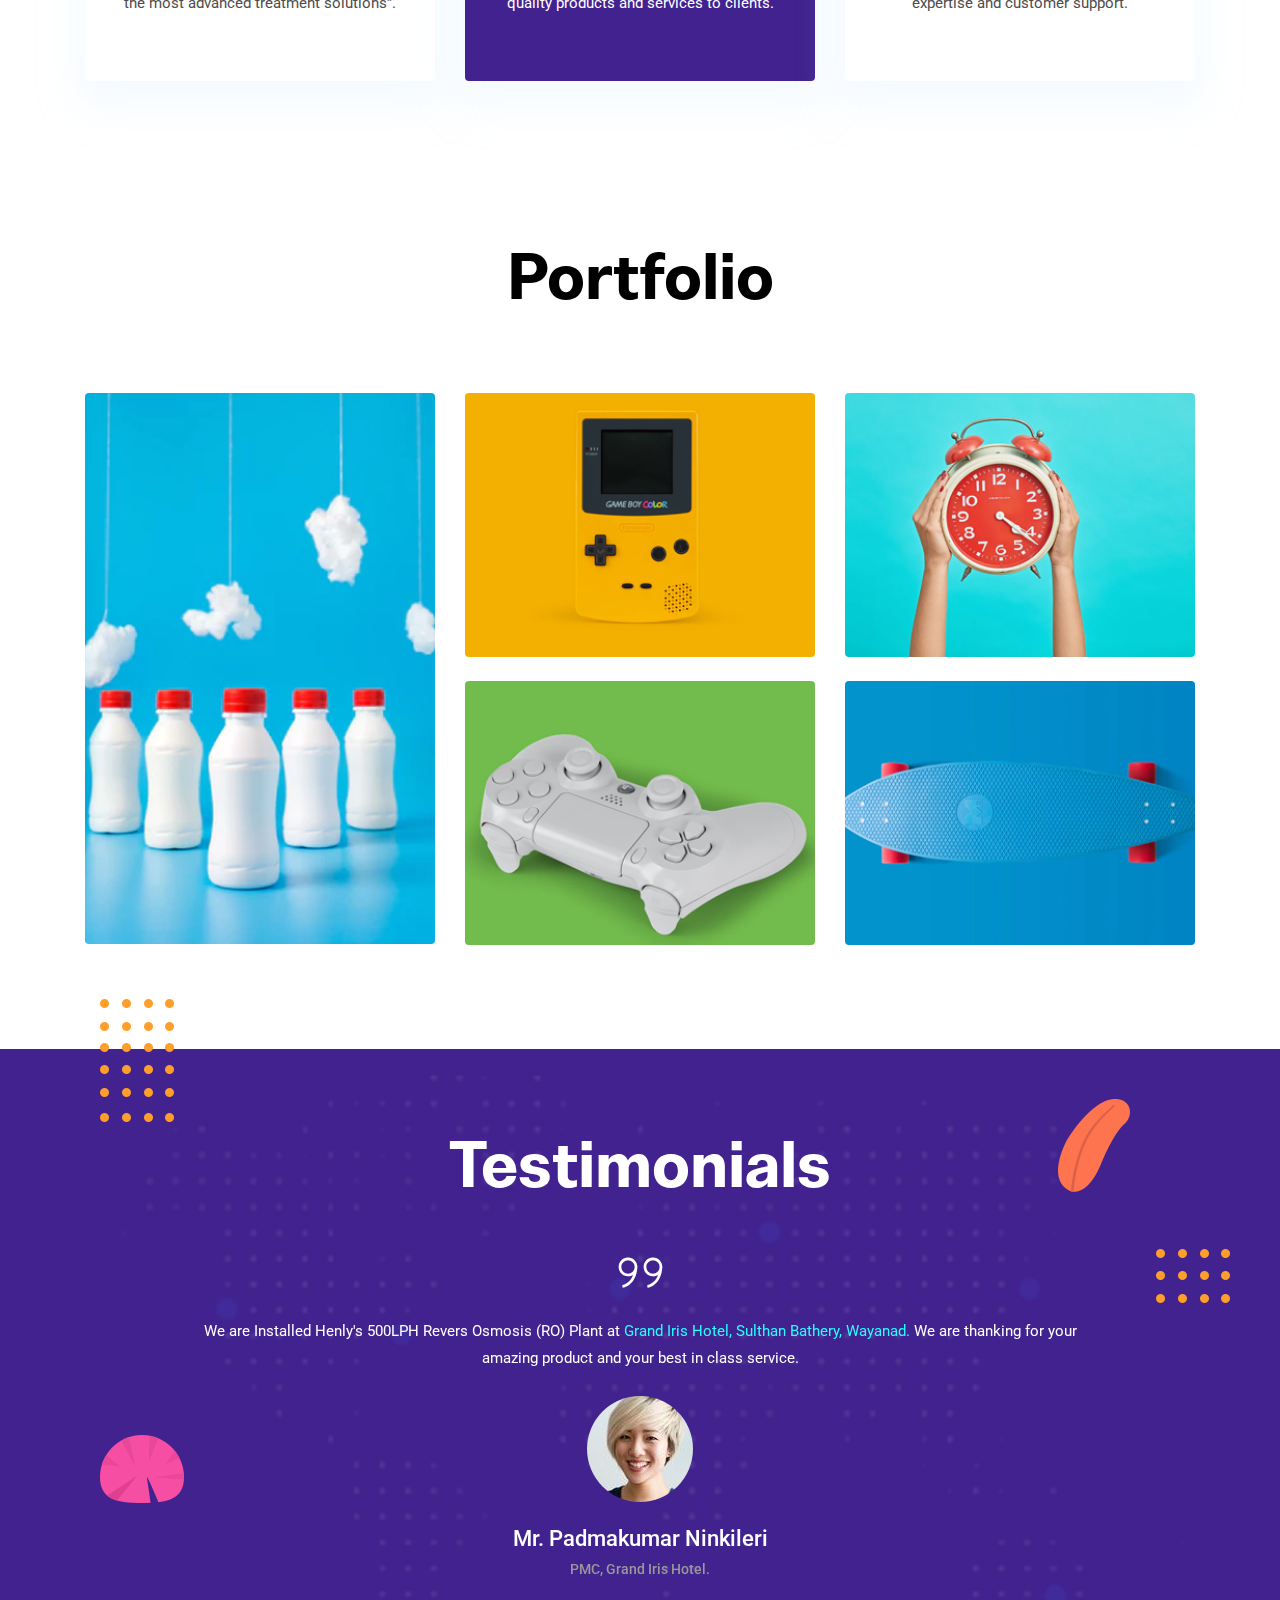
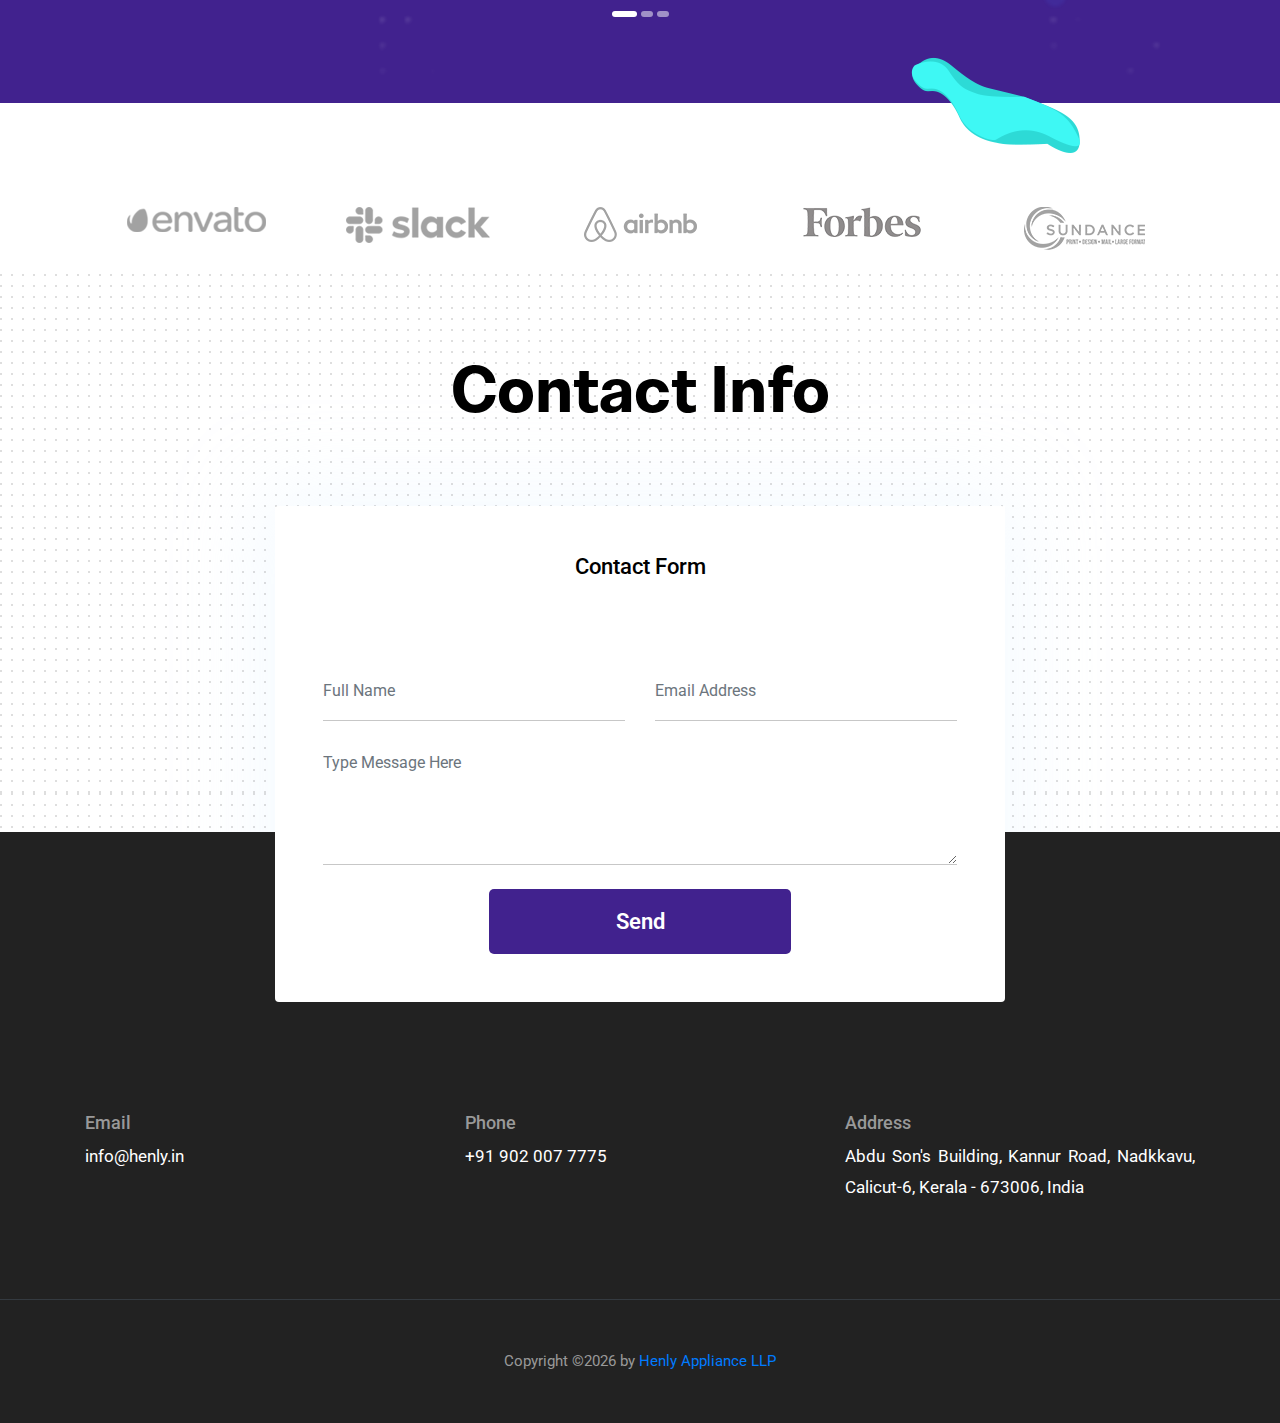
==== commit f1d2dd0e: "Favicon Update" ====
--- a/index.html
+++ b/index.html
@@ -21,8 +21,8 @@
   <link href="css/style.css" rel="stylesheet">
   
   <!--Favicon-->
-  <link rel="shortcut icon" href="images/favicon.ico" type="image/x-icon">
-  <link rel="icon" href="images/favicon.ico" type="image/x-icon">
+  <link rel="shortcut icon" href="images/icons/favicon.png" type="image/x-icon">
+  <link rel="icon" href="images/icons/favicon.png" type="image/x-icon">
 
 </head>
 
@@ -187,7 +187,7 @@
   <div class="container">
     <div class="row justify-content-around">
       <div class="col-lg-12 text-center">
-        <h2 class="section-title">Apllications</h2>
+        <h2 class="section-title">Application</h2>
       </div>
       <div class="col-lg-3 col-md-4 text-center">
         <img src="images/experience/icon-1.png" alt="icon">
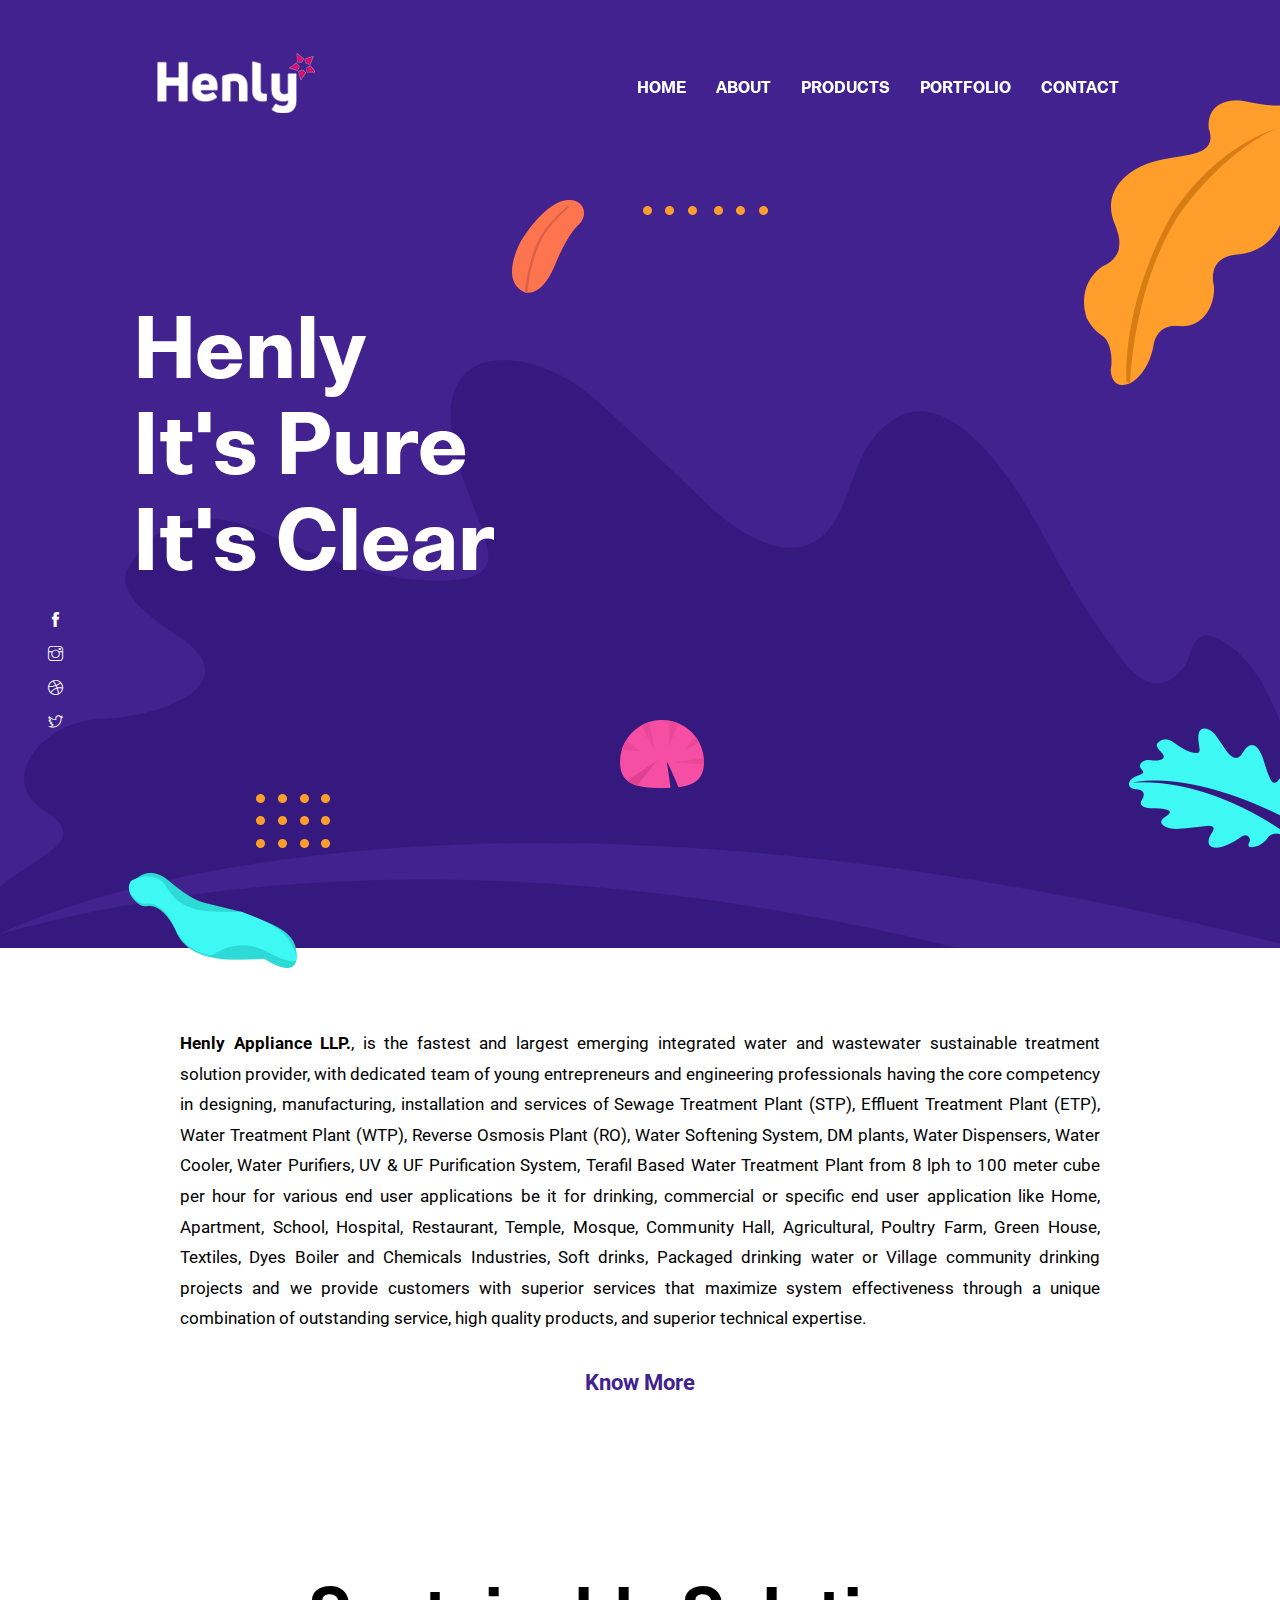
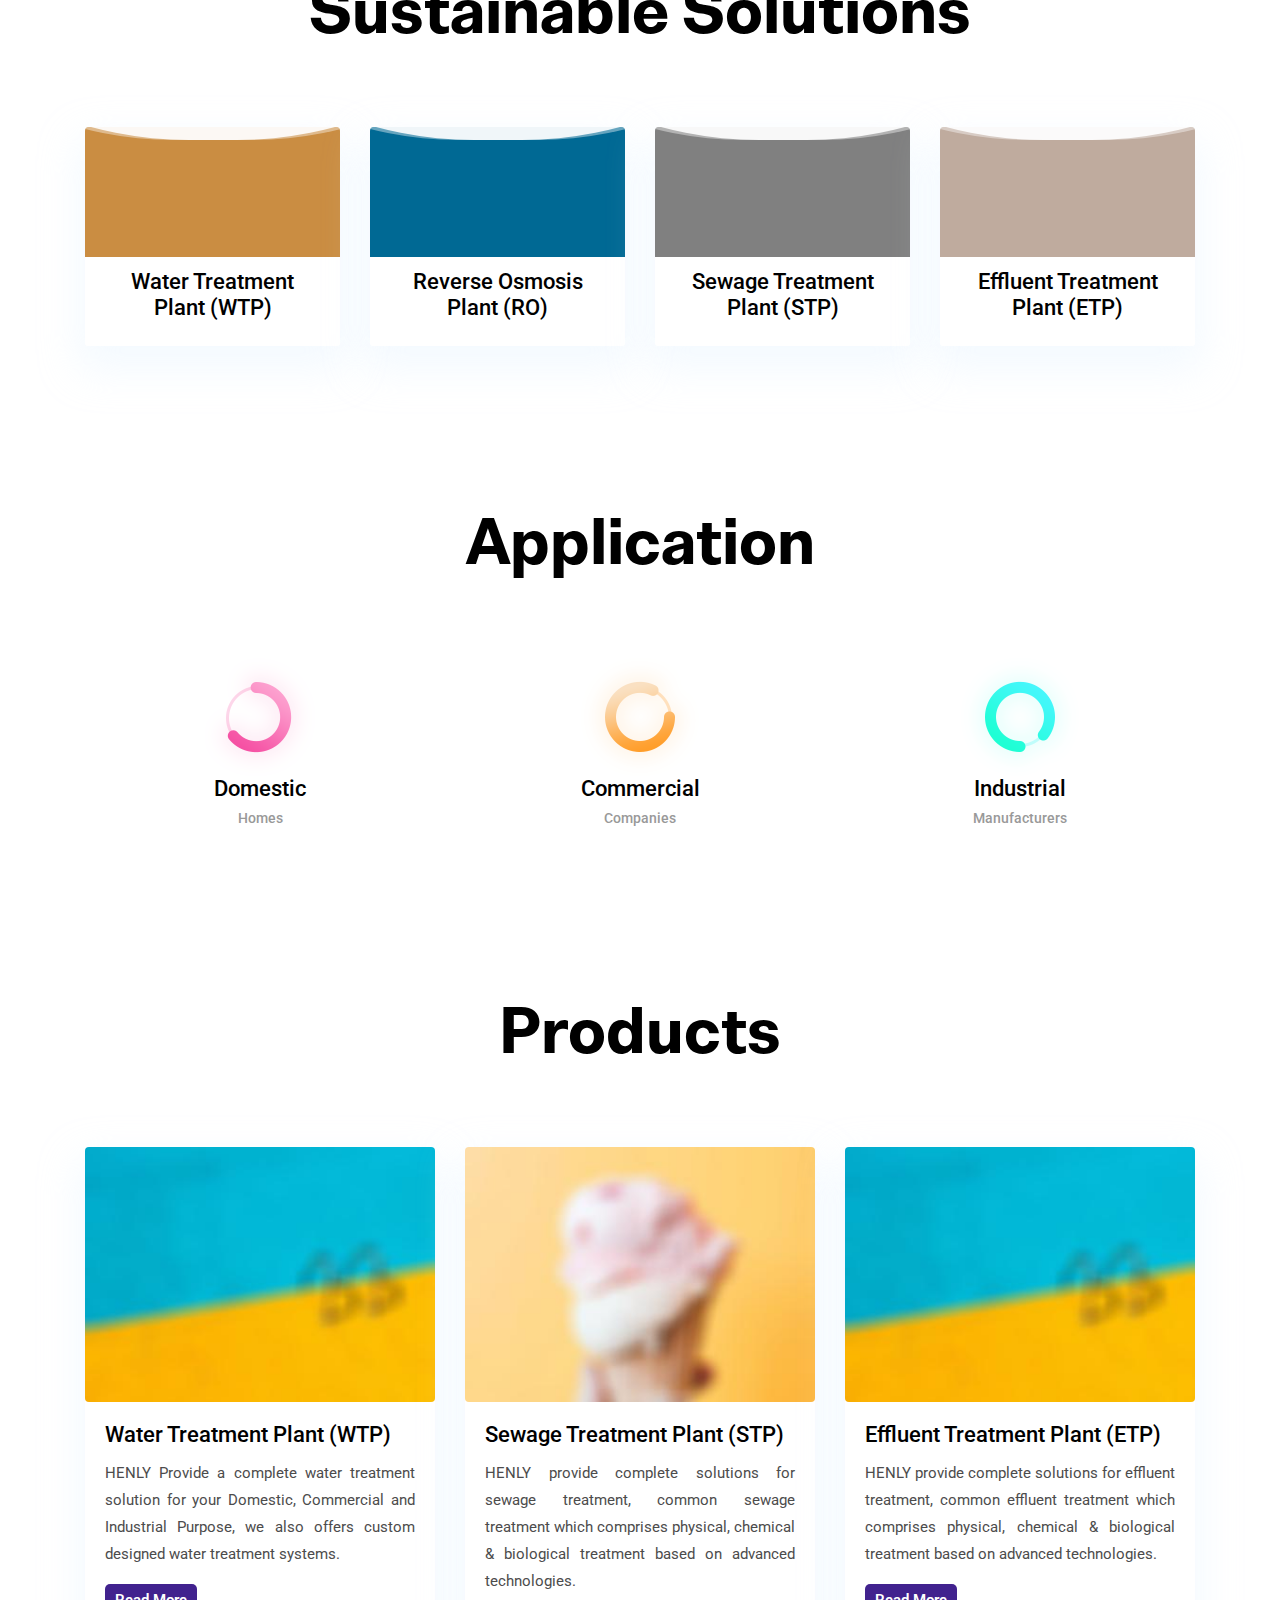
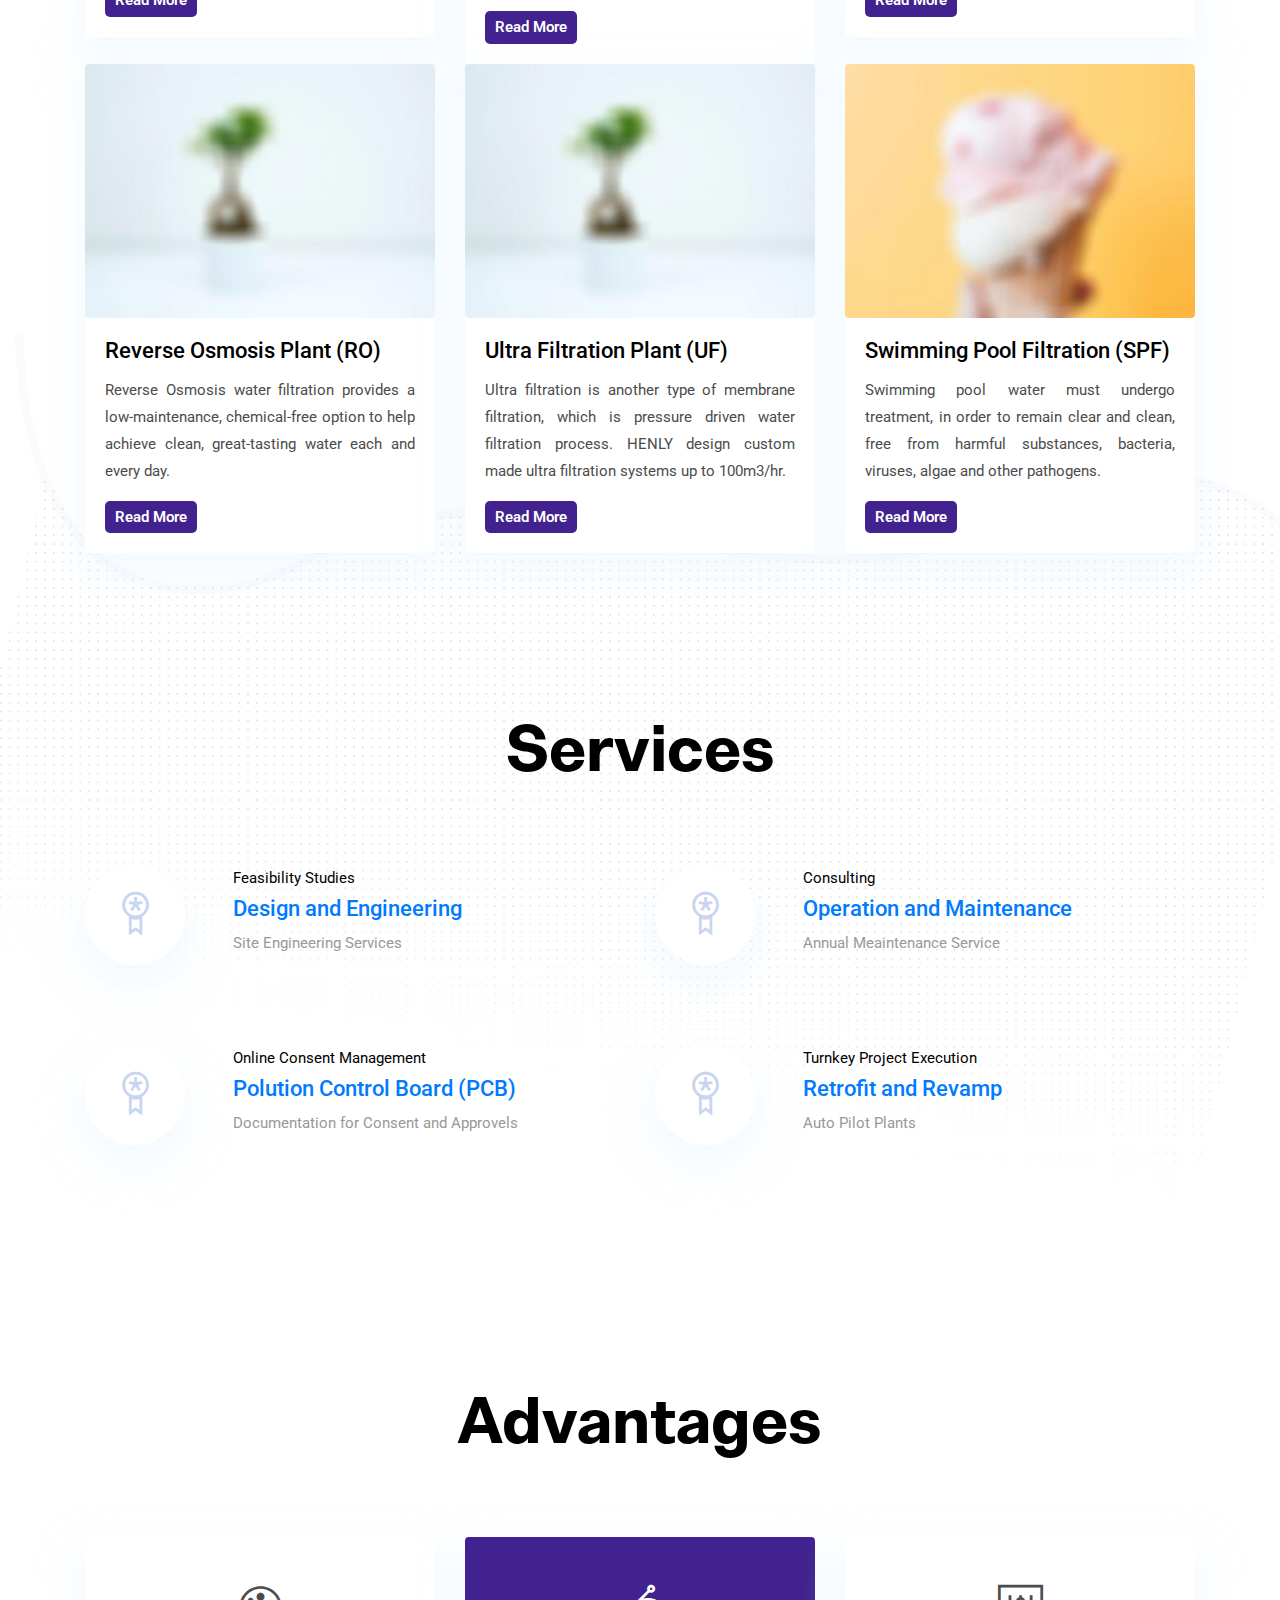
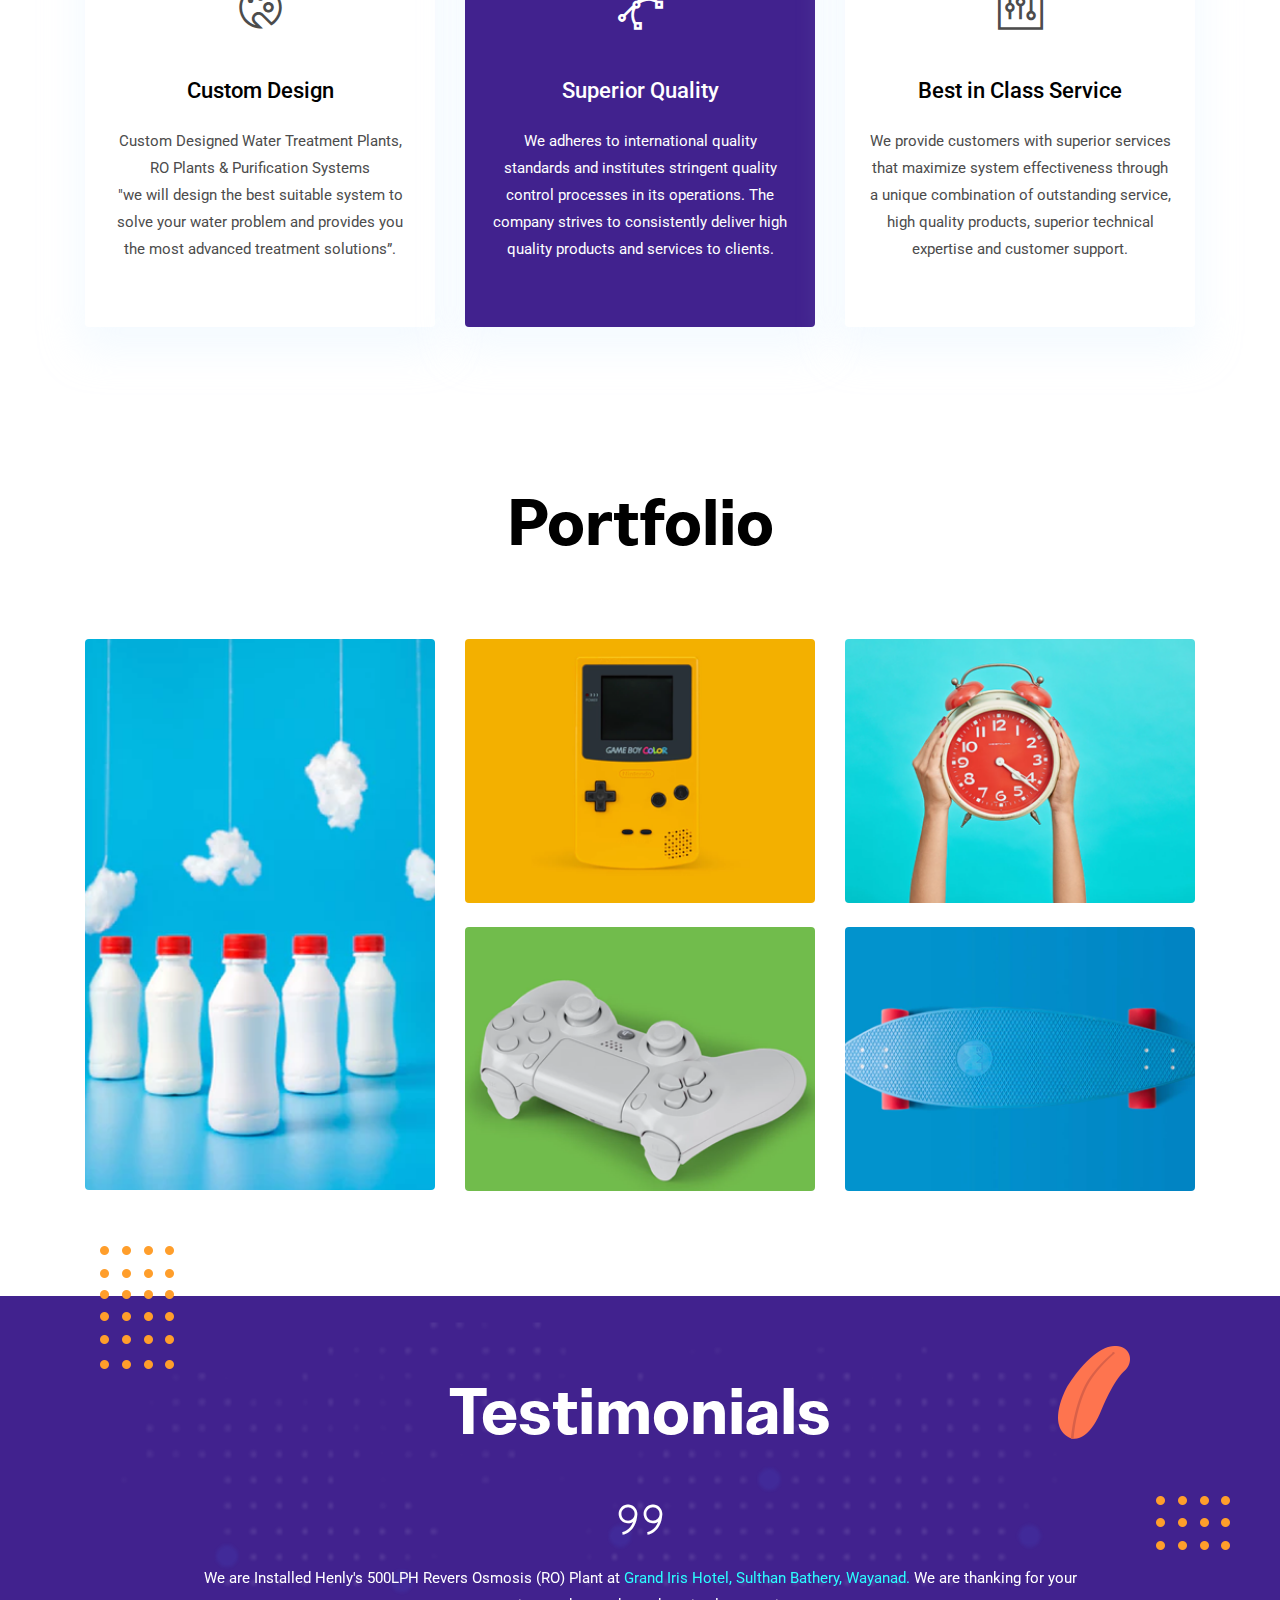
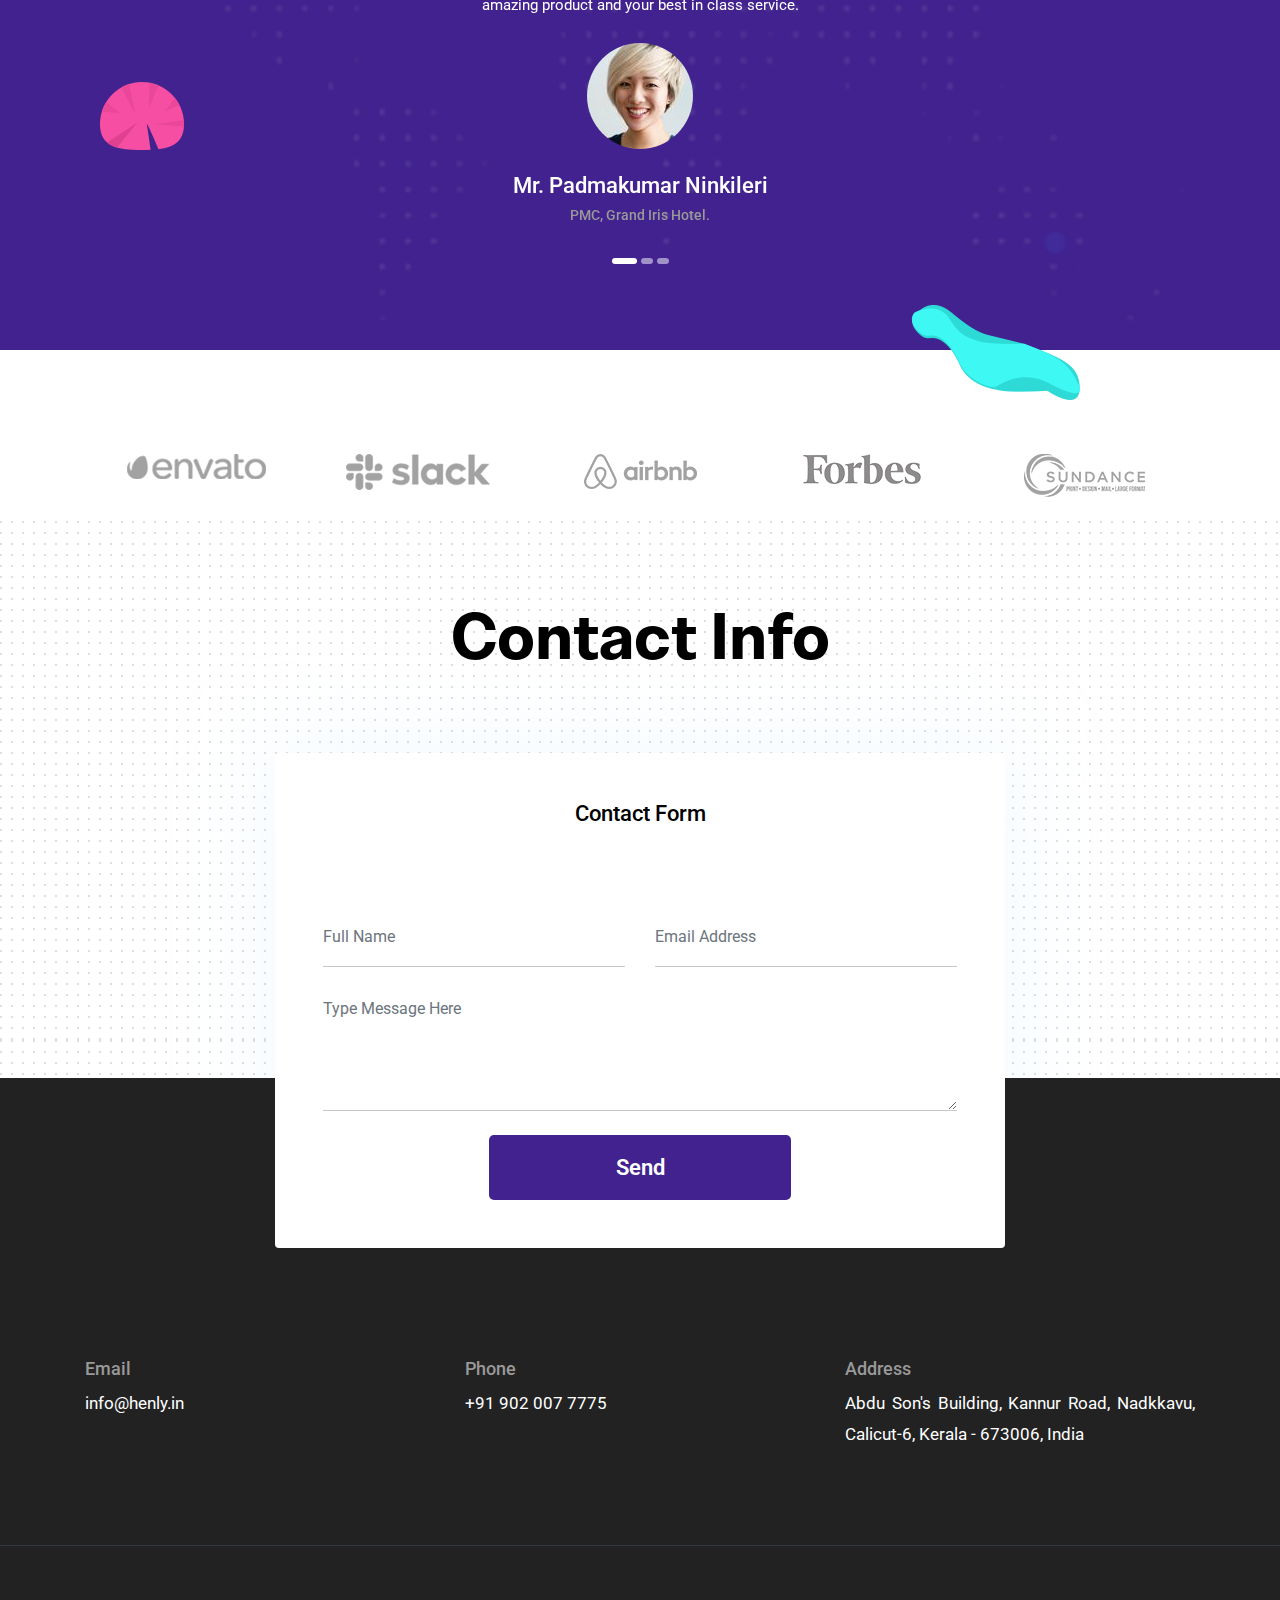
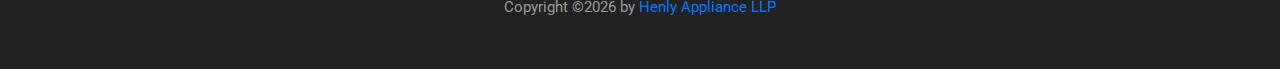
==== commit e1d12283: "Updates" ====
--- a/index.html
+++ b/index.html
@@ -3,7 +3,7 @@
 
 <head>
   <meta charset="utf-8">
-  <title>Henly | Home</title>
+  <title>Henly </title>
 
   <!-- mobile responsive meta -->
   <meta name="viewport" content="width=device-width, initial-scale=1">
@@ -212,7 +212,7 @@
 </section>
 <!-- ./experience -->
 
-<!-- blog -->
+<!-- Products -->
 <section class="section">
   <div class="container">
     <div class="row">
@@ -225,30 +225,9 @@
           <div class="card-body">
             <h4 class="card-title"><a class="text-dark" href="Product-WTP.html">Water Treatment Plant (WTP)</a>
             </h4>
-            <p class="cars-text">HENLY Provide a complete water treatment solution for your Domestic, Commercial and  
-              Industrial Purpose, Our water treatment plants are designed based on the customer’s water analysis report and 
-              accordingly the appropriate kind of treatment solution will be suggested by our engineers. HENLY assures 
-              to deliver you pristine water from any source. We have experience in performing a wide range of water 
-              treatment plants from 1m3/h to 100 m3/h cubic meter per hour,  that satisfies all kinds of customer
-               requirements. </p>
+            <p class="cars-text">HENLY Provide a complete water treatment solution for your Domestic, Commercial 
+              and Industrial Purpose, we also offers custom designed water treatment systems. </p>
             <a href="Product-WTP.html" class="btn btn-xs btn-primary">Read More</a>
-          </div>
-        </article>
-      </div>
-      <div class="col-lg-4 col-sm-6 mb-4 mb-lg-0">
-        <article class="card shadow">
-          <img class="rounded card-img-top" src="images/blog/post-4.jpg" alt="post-thumb">
-          <div class="card-body">
-            <h4 class="card-title"><a class="text-dark" href="Product-RO.html">Reverse Osmosis Plant (RO)</a>
-            </h4>
-            <p class="cars-text">Reverse Osmosis (RO) technology goes beyond the abilities of typical water 
-              filtration by using a semi permeable membrane to remove impurities from water. Reverse Osmosis 
-              water filtration provides a low-maintenance, chemical-free option to help achieve clean, 
-              great-tasting water each and every day. Our large selection of reverse osmosis systems will ensure 
-              the right RO system for your home or business.Our engineering team closely works with you to 
-              develop a fully compatible RO Plant that meets required flow rates, standards and quality 
-              certifications.</p>
-            <a href="Product-RO.html" class="btn btn-xs btn-primary">Read More</a>
           </div>
         </article>
       </div>
@@ -258,19 +237,65 @@
           <div class="card-body">
             <h4 class="card-title"><a class="text-dark" href="Product-STP.html">Sewage Treatment Plant (STP)</a>
             </h4>
-            <p class="cars-text">HENLY provide complete solutions for sewage treatment and effluent treatment, 
-              common effluent treatment and sewage treatment which comprises physical, chemical & biological 
-              treatment based on advanced technologies. With a number of successfully operating installations, 
-              our designs offer highly economic plant installation & operation, lowest footprint area, minimal 
-              waste generation and treats water to the specified standards.</p>
+            <p class="cars-text">HENLY provide complete solutions for sewage treatment, common sewage treatment 
+              which comprises physical, chemical & biological treatment based on advanced technologies.</p>
             <a href="Product-STP.html" class="btn btn-xs btn-primary">Read More</a>
           </div>
         </article>
-      </div>
-    </div>
-  </div>
-</section>
-<!-- /blog -->
+        </div>
+        <div class="col-lg-4 col-sm-6 mb-4 mb-lg-0">
+          <article class="card shadow">
+            <img class="rounded card-img-top" src="images/blog/post-3.jpg" alt="post-thumb">
+            <div class="card-body">
+              <h4 class="card-title"><a class="text-dark" href="Product-ETP.html">Effluent Treatment Plant (ETP)</a>
+              </h4>
+              <p class="cars-text">HENLY provide complete solutions for  effluent treatment, 
+                common effluent treatment which comprises physical, chemical & biological 
+                treatment based on advanced technologies. </p>
+              <a href="Product-ETP.html" class="btn btn-xs btn-primary">Read More</a>
+            </div>
+          </article>
+        </div>
+        <div class="col-lg-4 col-sm-6 mb-4 mb-lg-0">
+          <article class="card shadow">
+            <img class="rounded card-img-top" src="images/blog/post-4.jpg" alt="post-thumb">
+            <div class="card-body">
+              <h4 class="card-title"><a class="text-dark" href="Product-RO.html">Reverse Osmosis Plant (RO)</a>
+              </h4>
+              <p class="cars-text">Reverse Osmosis water filtration provides a low-maintenance, chemical-free option to help achieve clean, 
+                great-tasting water each and every day.</p>
+              <a href="Product-RO.html" class="btn btn-xs btn-primary">Read More</a>
+            </div>
+          </article>
+        </div>
+        <div class="col-lg-4 col-sm-6 mb-4 mb-lg-0">
+          <article class="card shadow">
+            <img class="rounded card-img-top" src="images/blog/post-4.jpg" alt="post-thumb">
+            <div class="card-body">
+              <h4 class="card-title"><a class="text-dark" href="Product-UF.html">Ultra Filtration Plant (UF)</a>
+              </h4>
+              <p class="cars-text">Ultra filtration is another type of membrane filtration, which is 
+                pressure driven water filtration process. HENLY design custom made ultra filtration systems up to 100m3/hr.</p>
+              <a href="Product-UF.html" class="btn btn-xs btn-primary">Read More</a>
+            </div>
+          </article>
+        </div>
+        <div class="col-lg-4 col-sm-6 mb-4 mb-lg-0">
+          <article class="card shadow">
+            <img class="rounded card-img-top" src="images/blog/post-2.jpg" alt="post-thumb">
+            <div class="card-body">
+              <h4 class="card-title"><a class="text-dark" href="Product-SPF.html">Swimming Pool Filtration (SPF)</a>
+              </h4>
+              <p class="cars-text">Swimming pool water must undergo treatment, in order to remain clear and clean, free from 
+              harmful substances, bacteria, viruses, algae and other pathogens.</p>
+              <a href="Product-SPF.html" class="btn btn-xs btn-primary">Read More</a>
+            </div>
+        </article>
+      </div>
+    </div>
+  </div>
+</section>
+<!-- /Products -->
 
 <!-- education -->
 <section class="section position-relative">
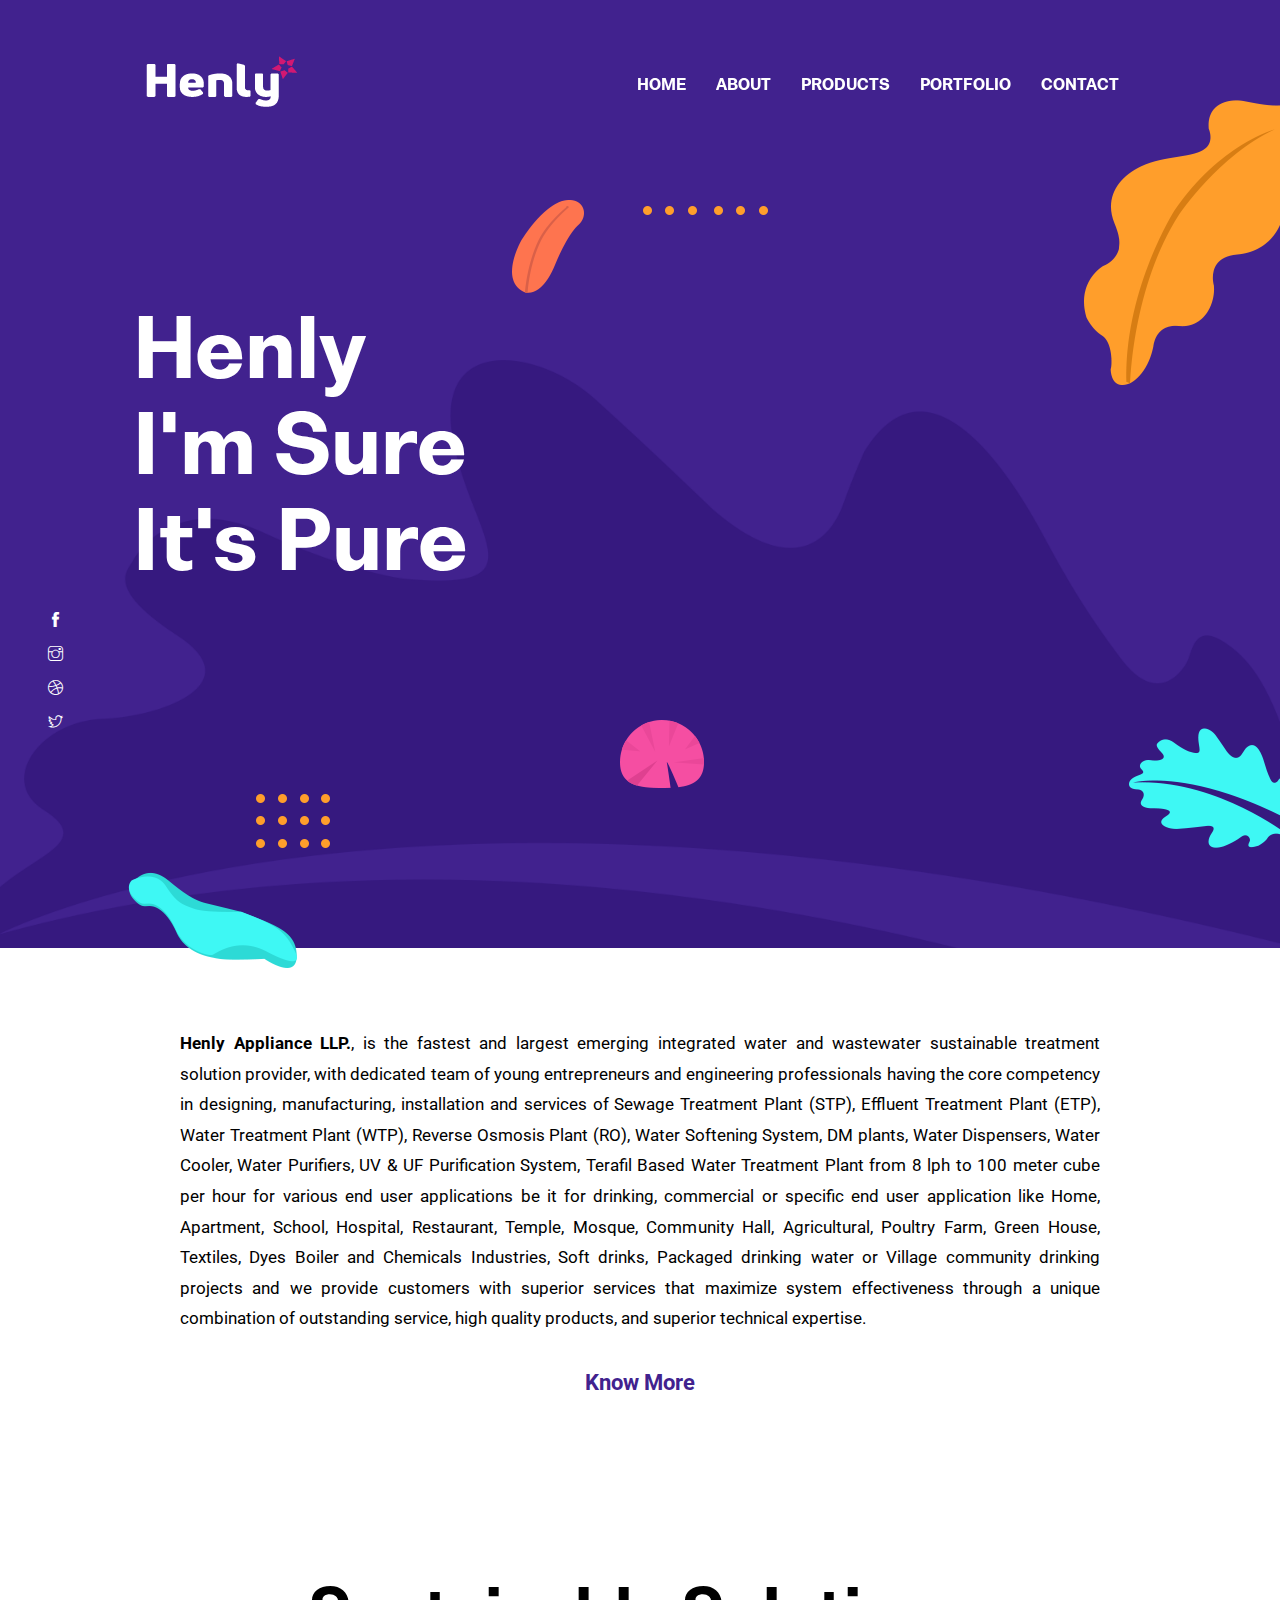
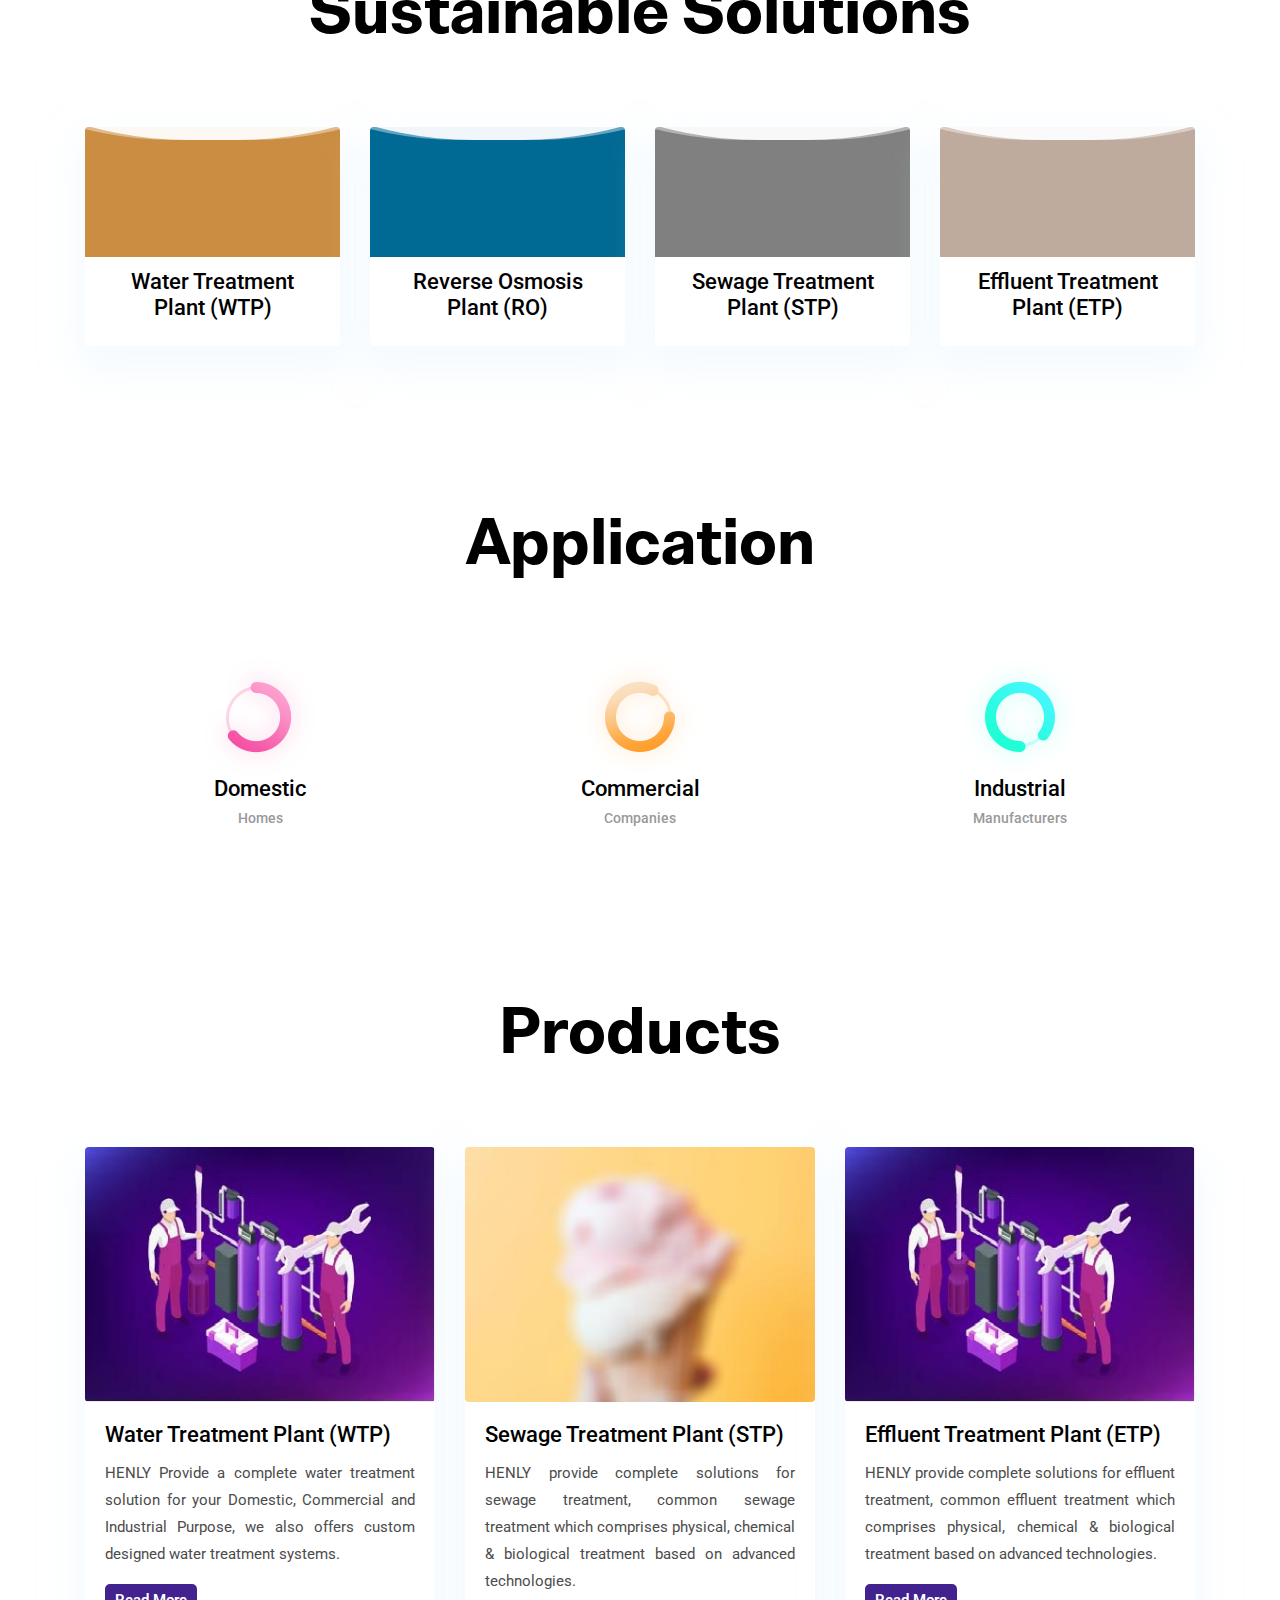
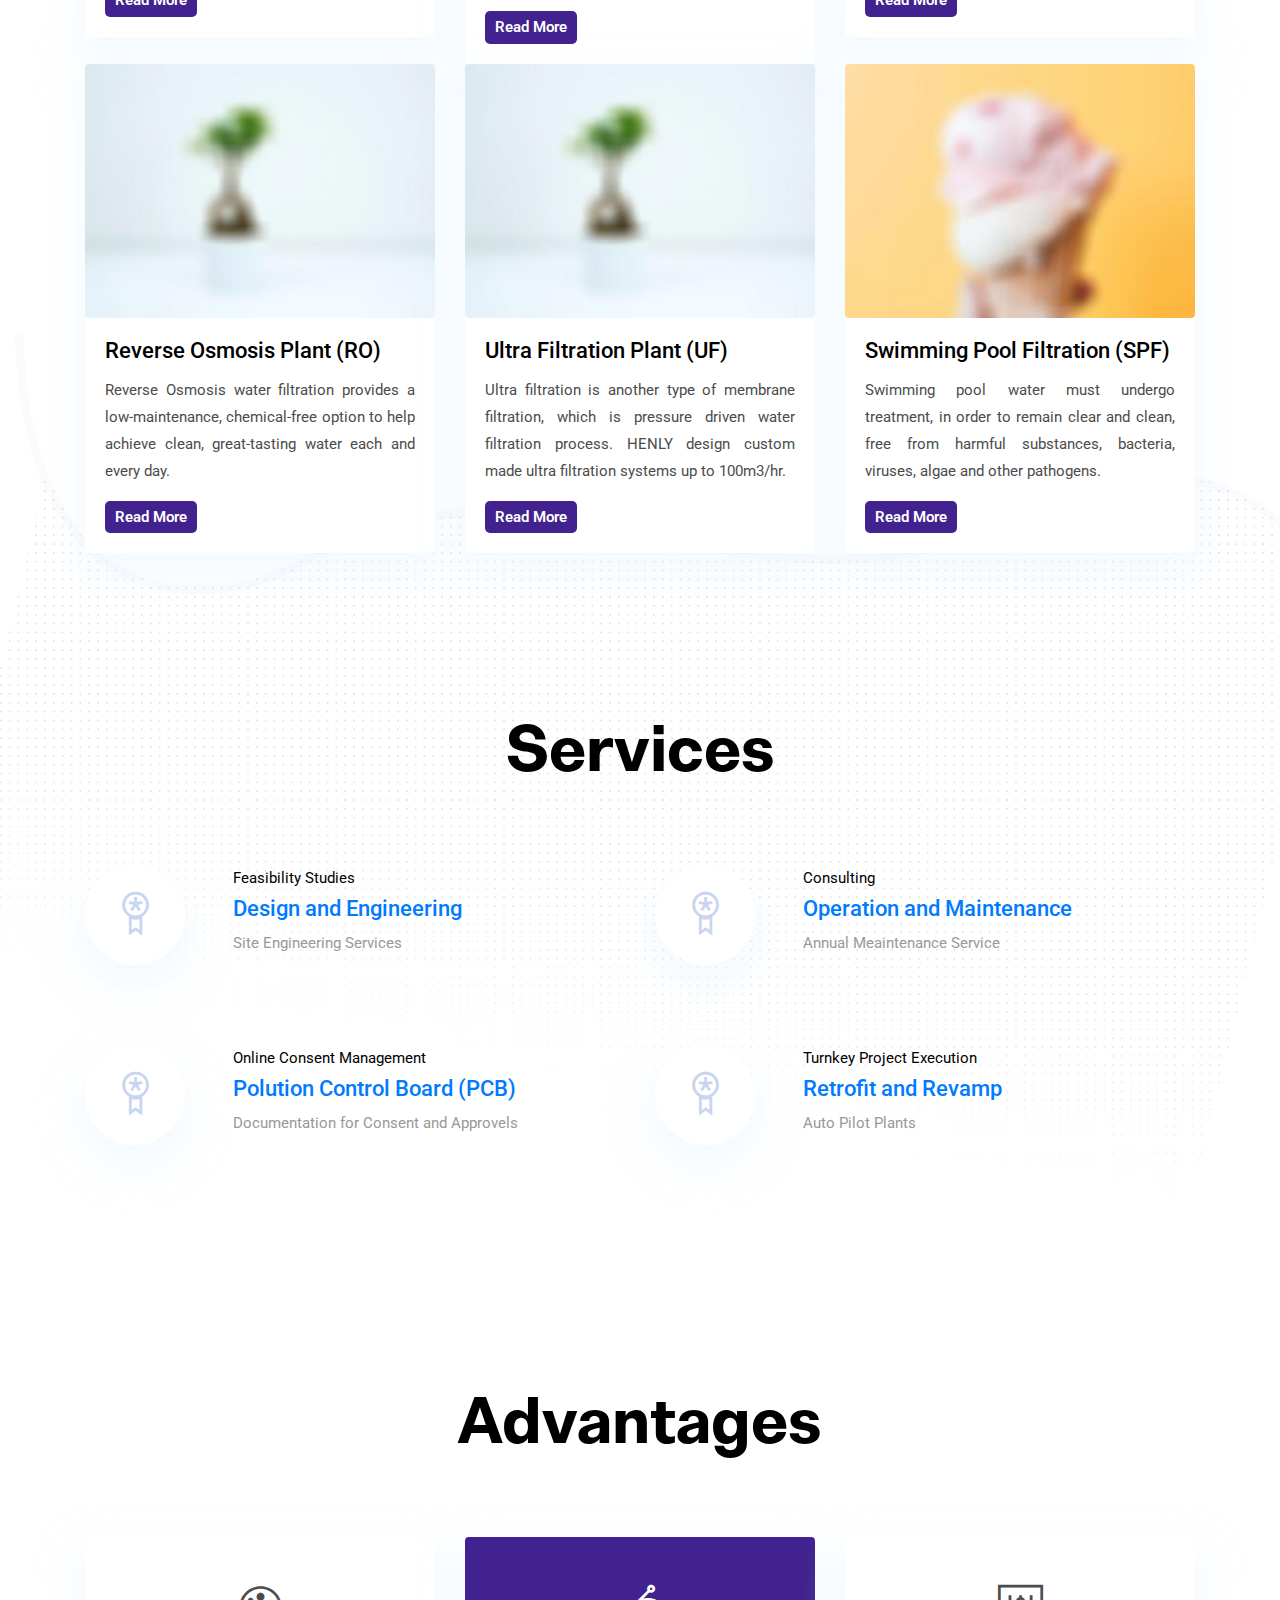
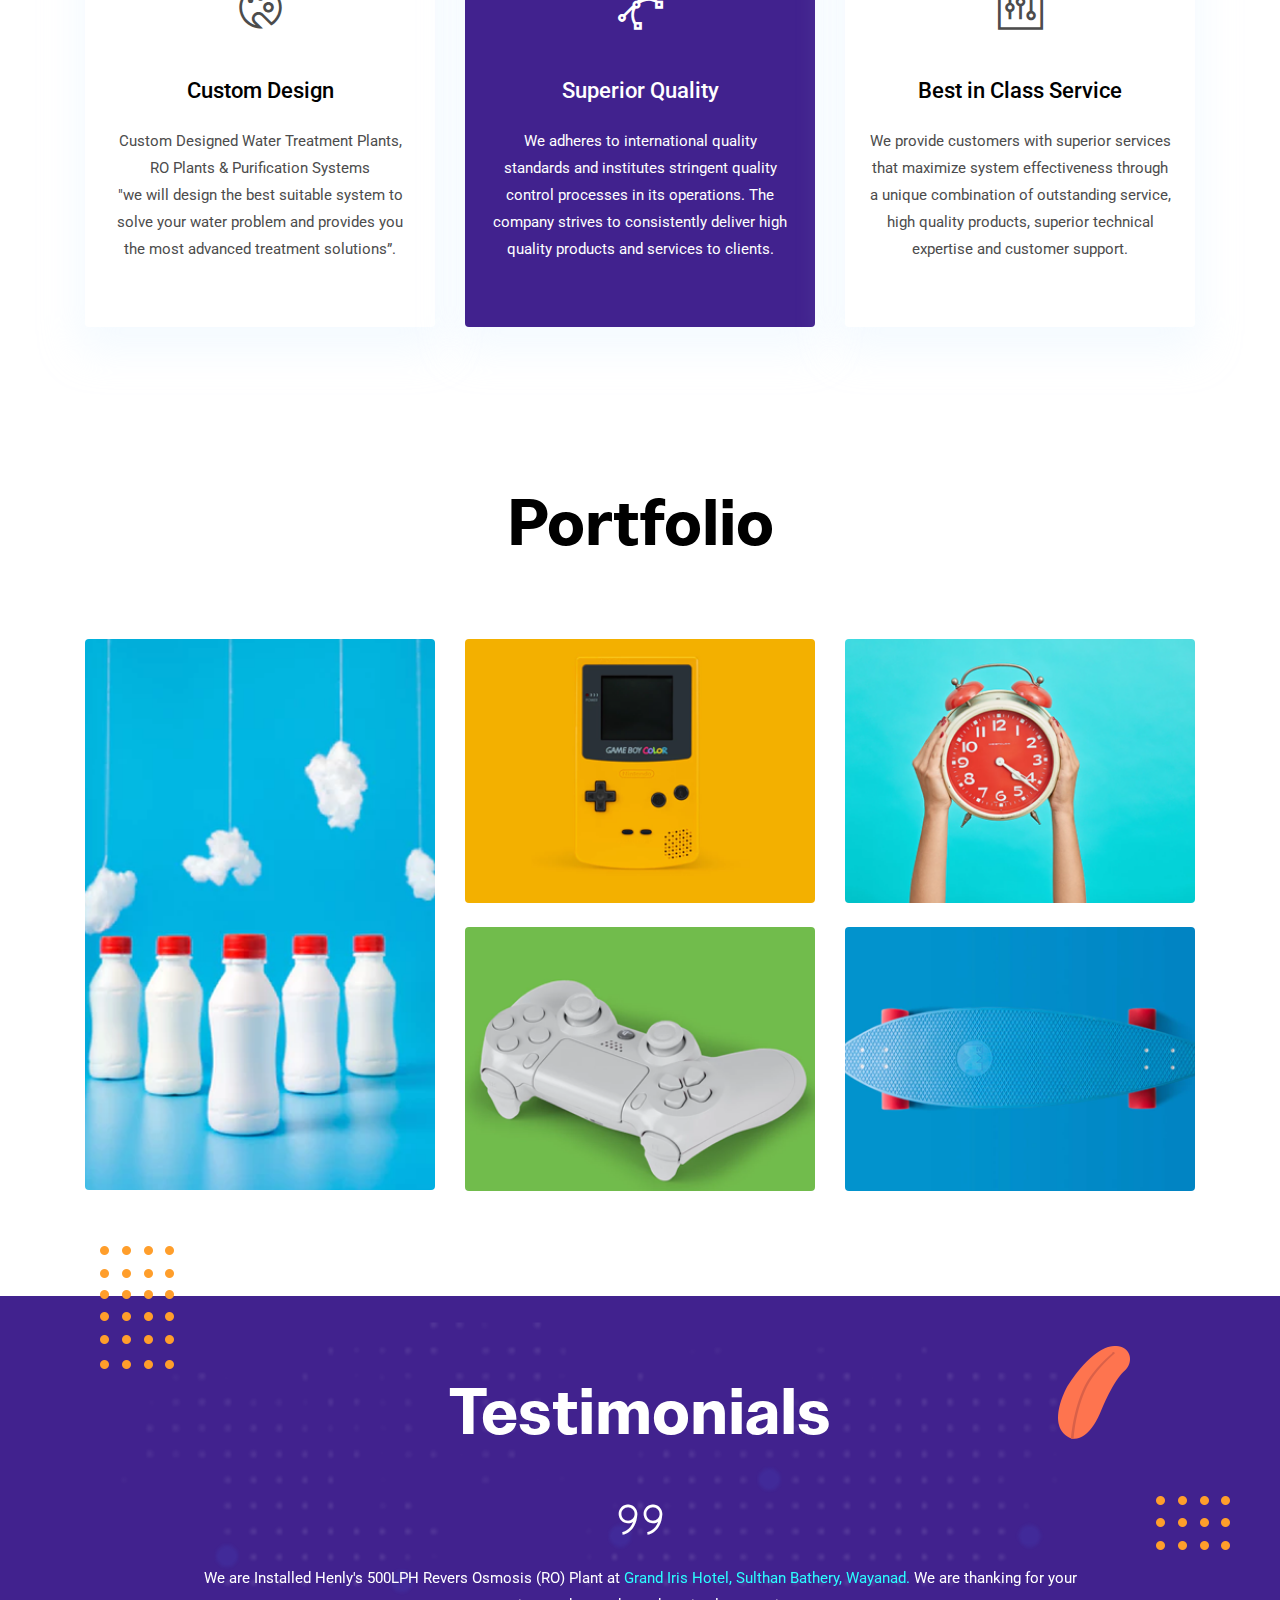
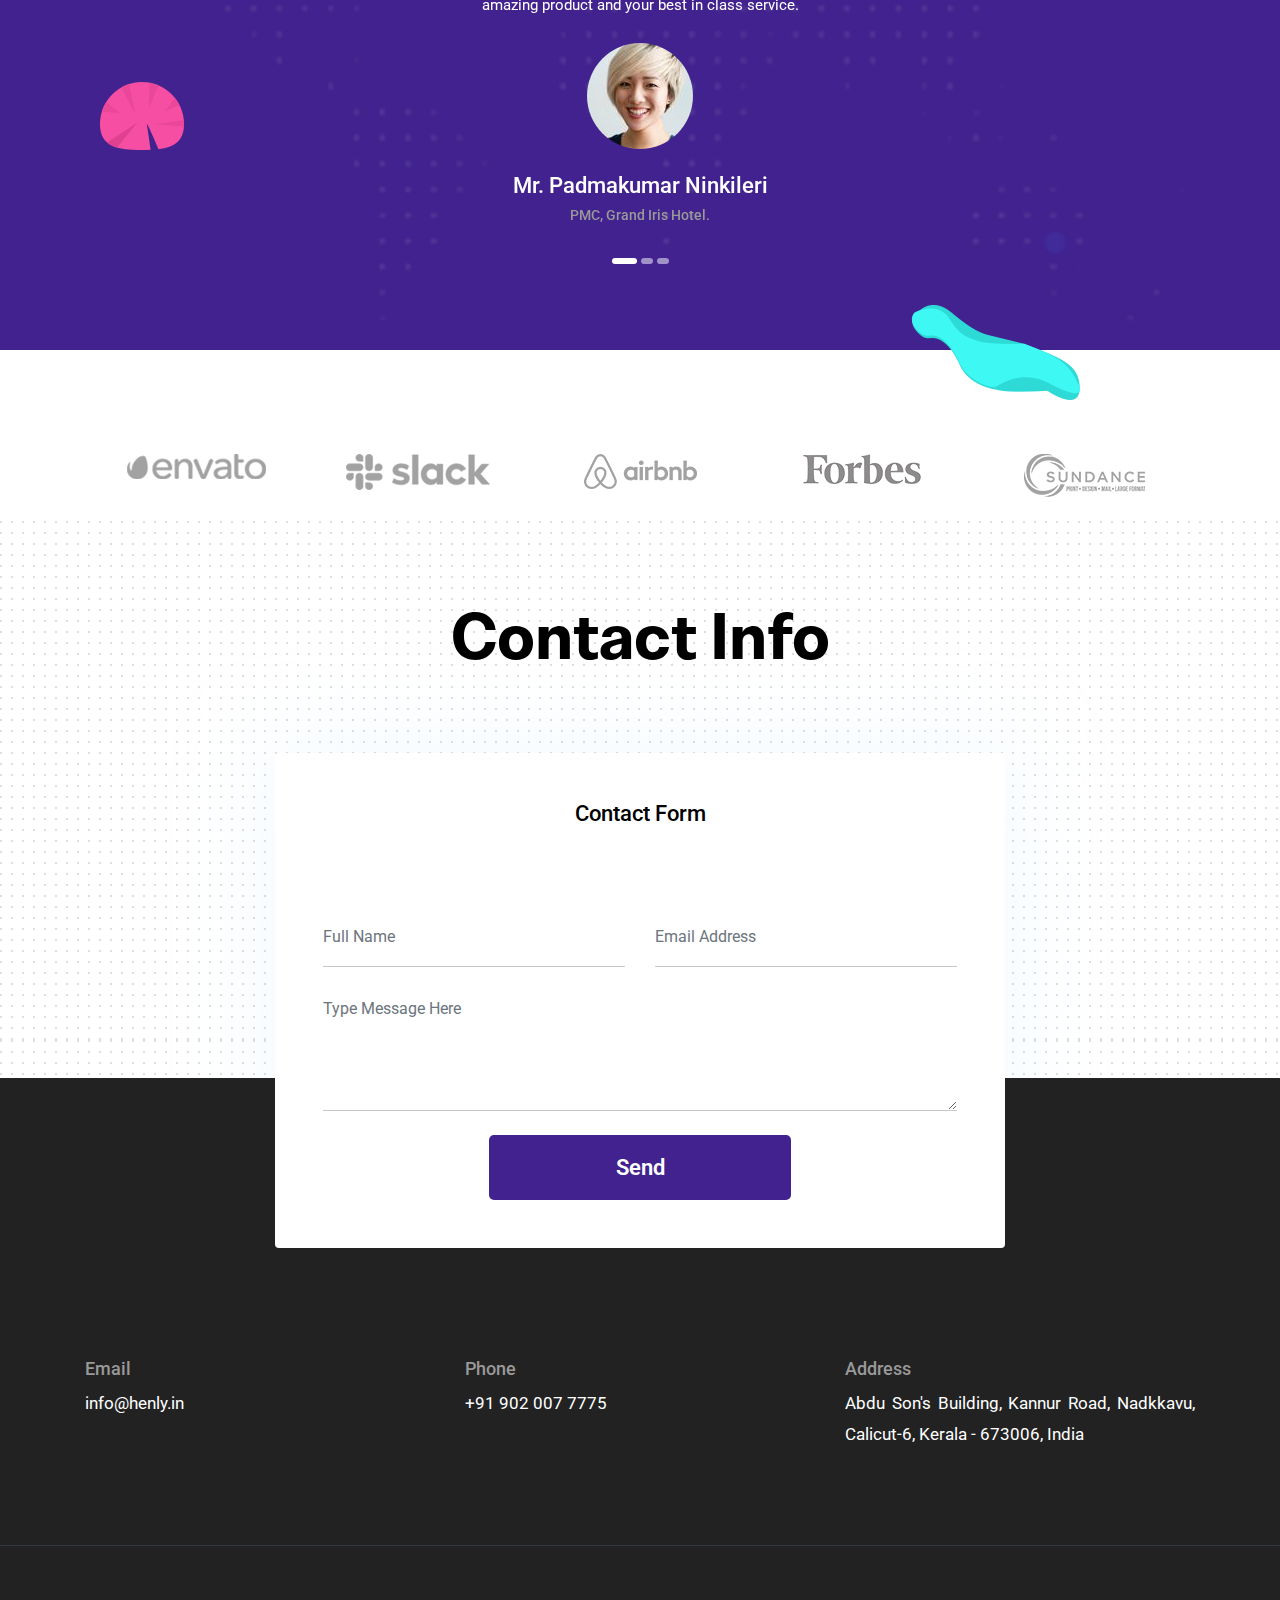
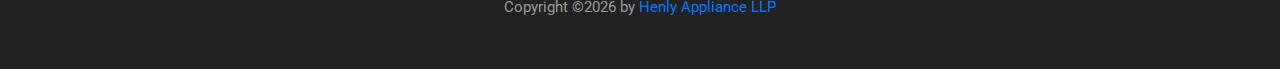
==== commit 5d97773e: "update" ====
--- a/index.html
+++ b/index.html
@@ -64,7 +64,7 @@
   <div class="container">
     <div class="row">
       <div class="col-lg-11 mx-auto">
-        <h1 class="text-white font-tertiary">Henly <br>It's Pure <br> It's Clear</h1>
+        <h1 class="text-white font-tertiary">Henly <br>I'm Sure <br> It's Pure</h1>
       </div>
     </div>
   </div>
